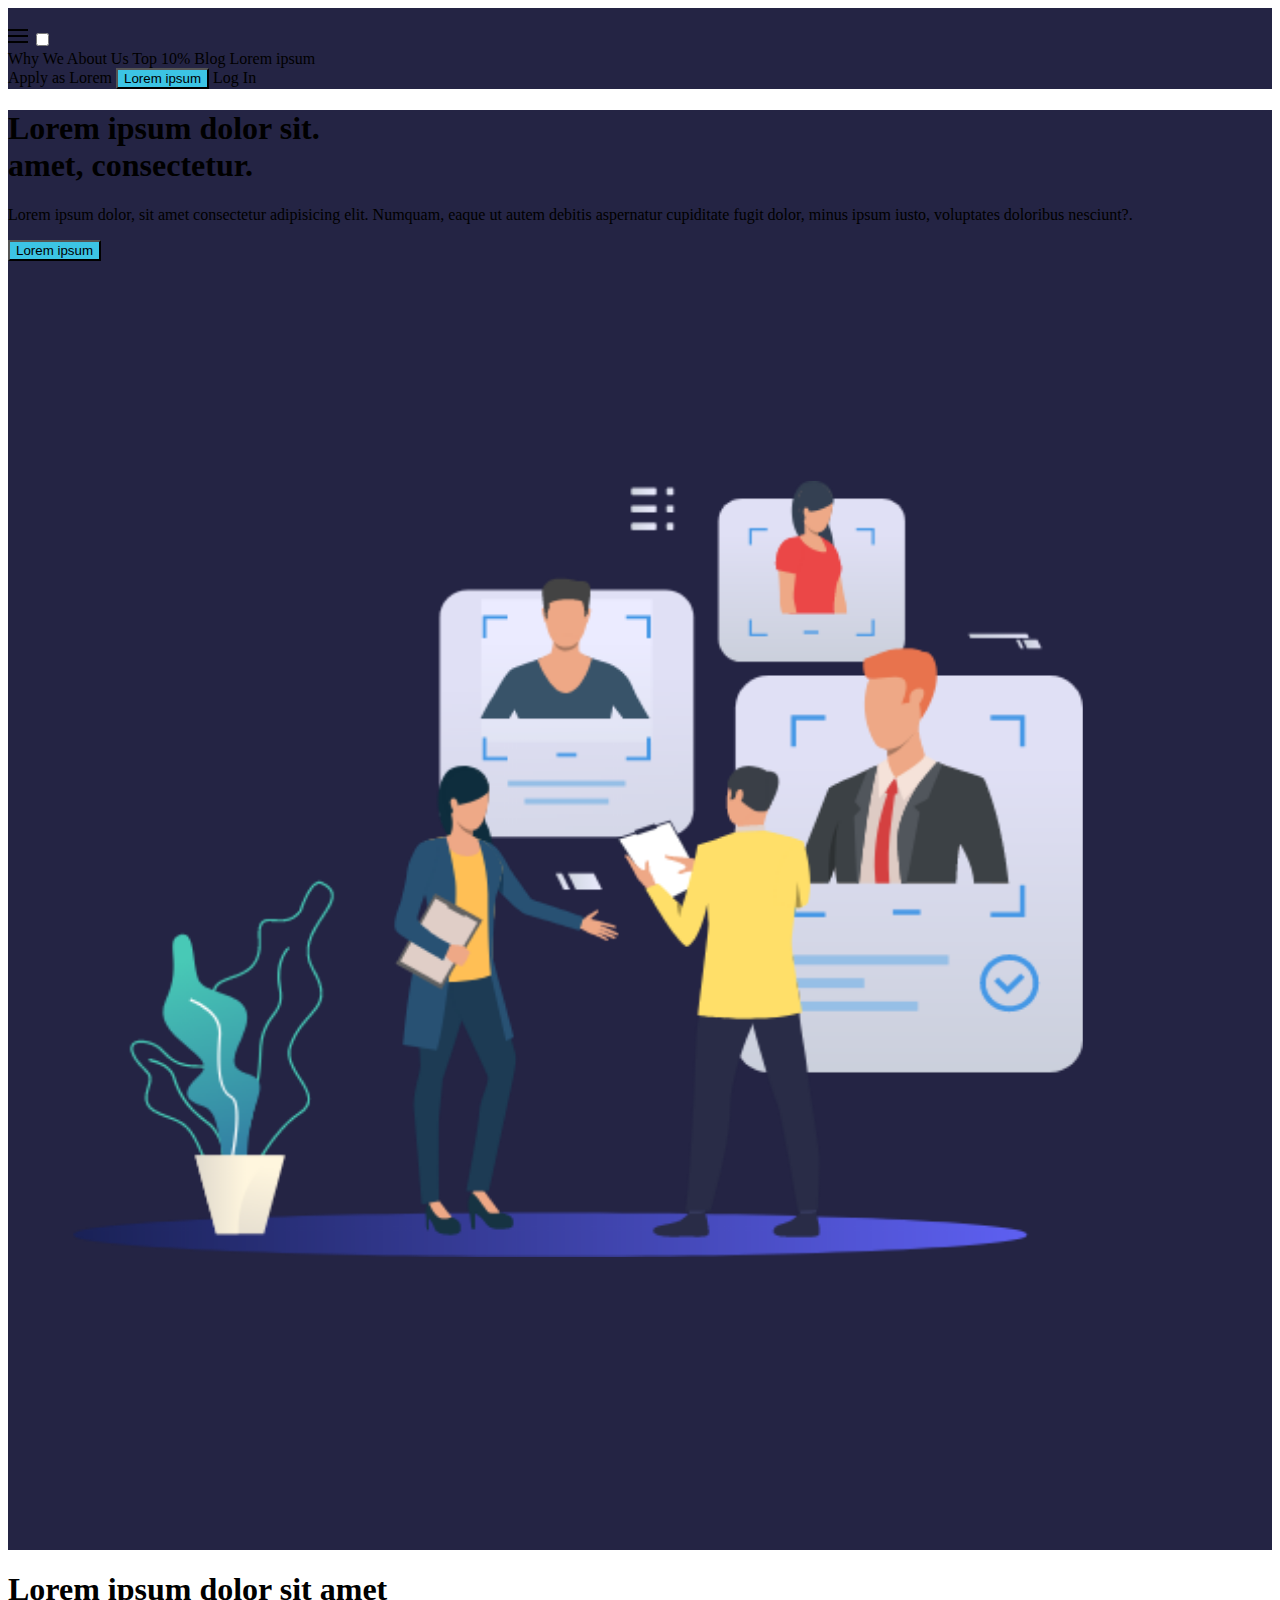
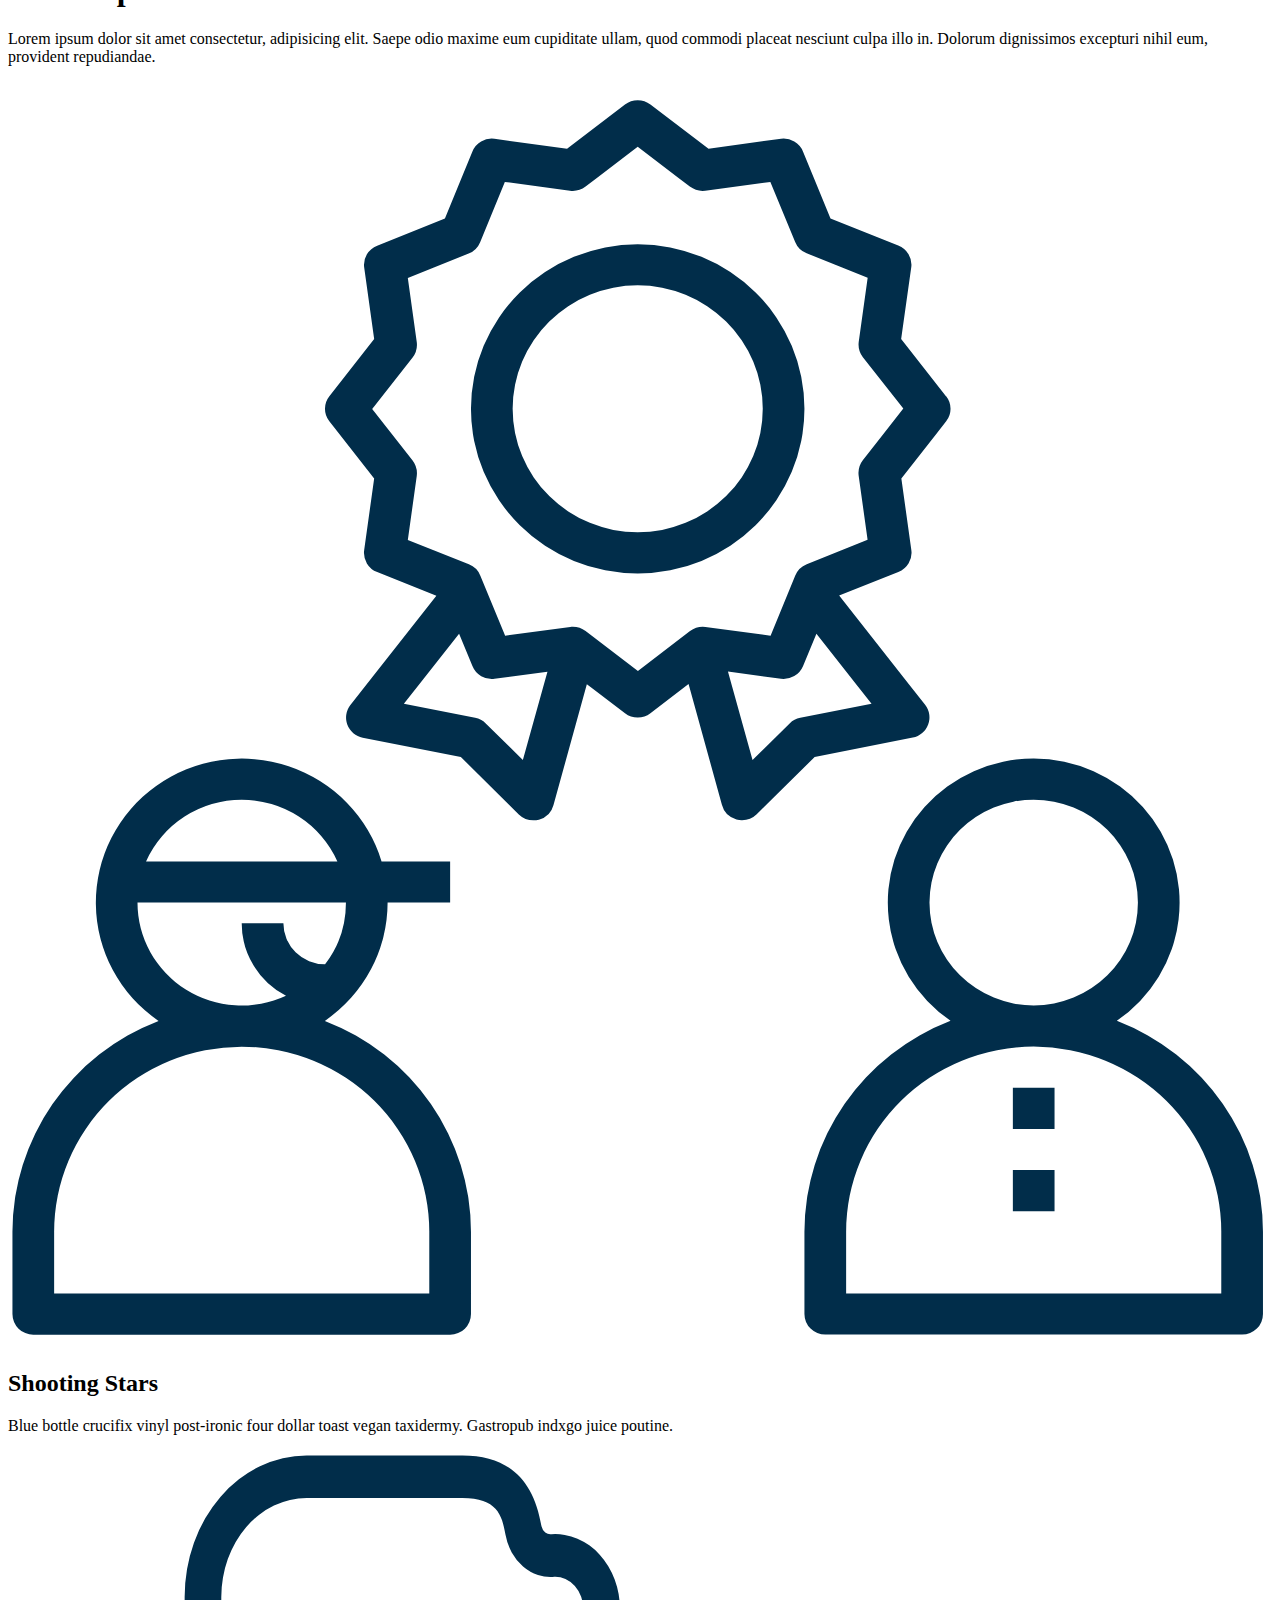
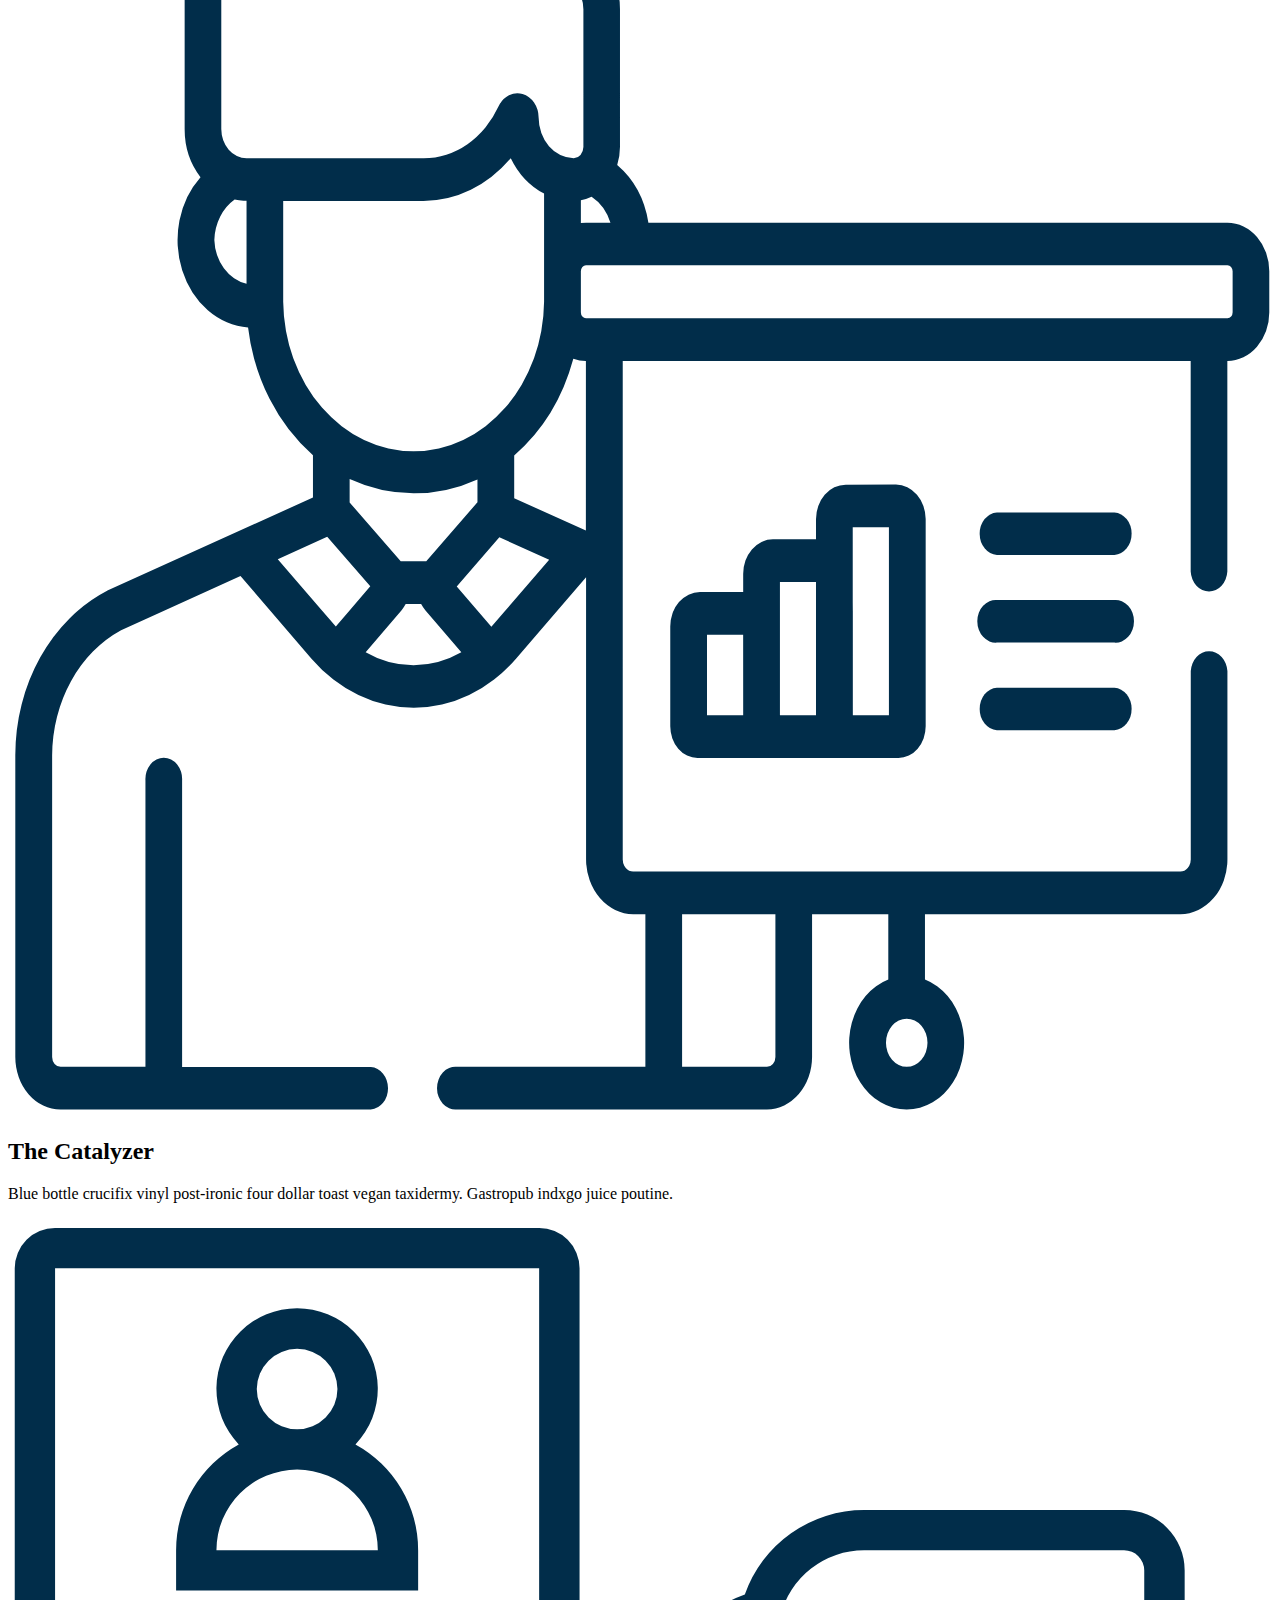
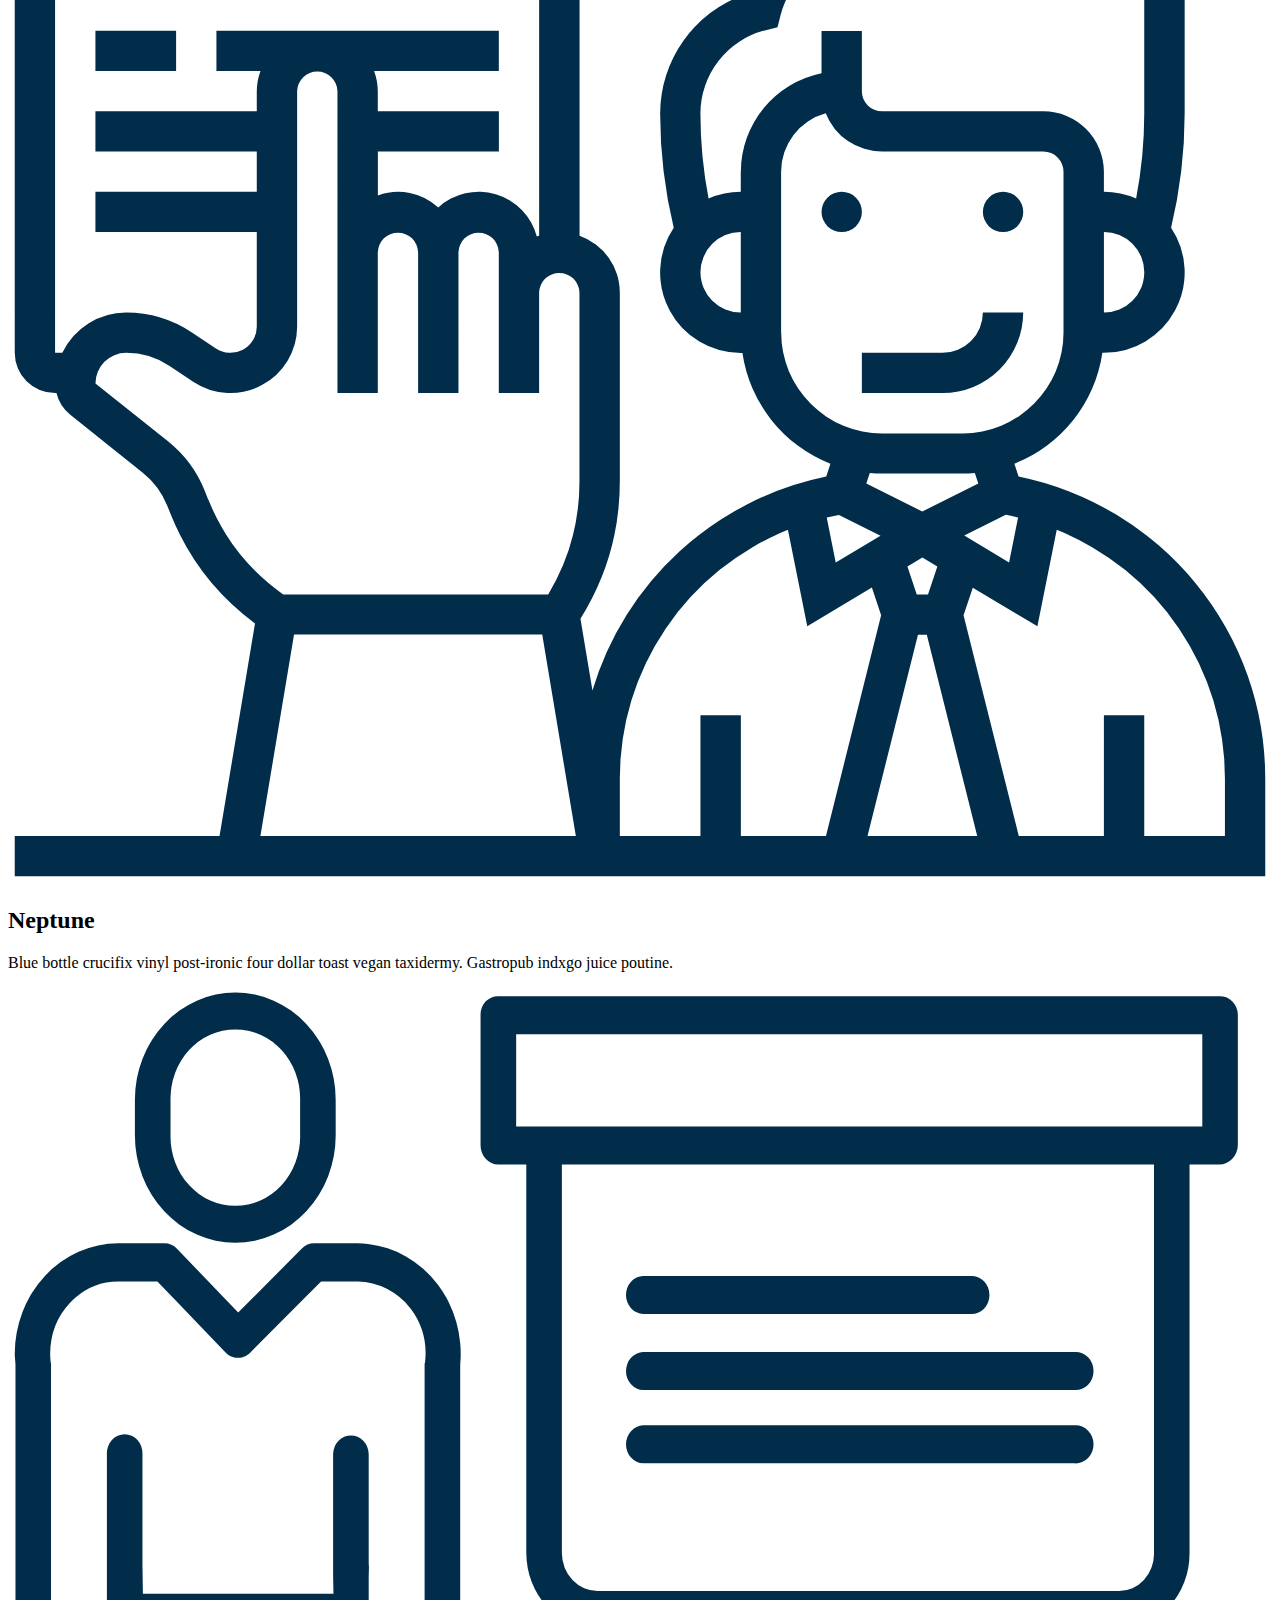
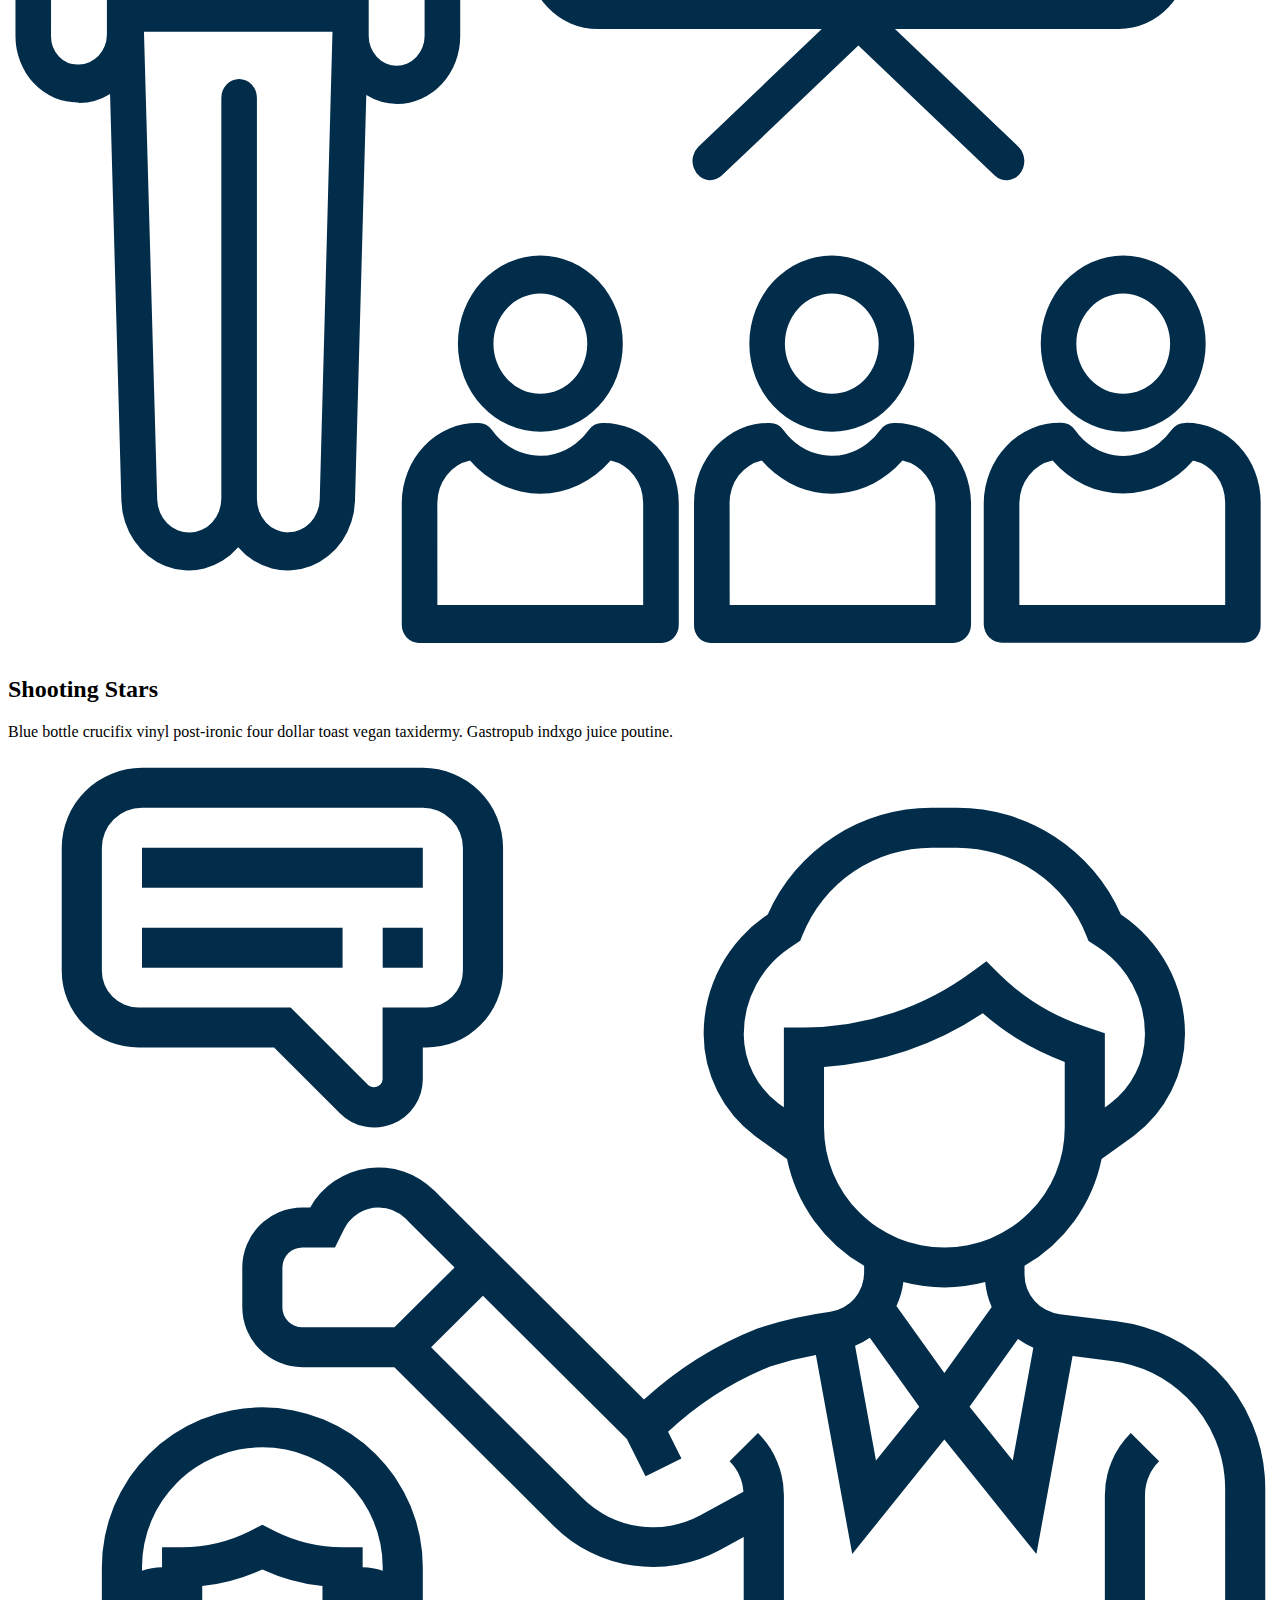
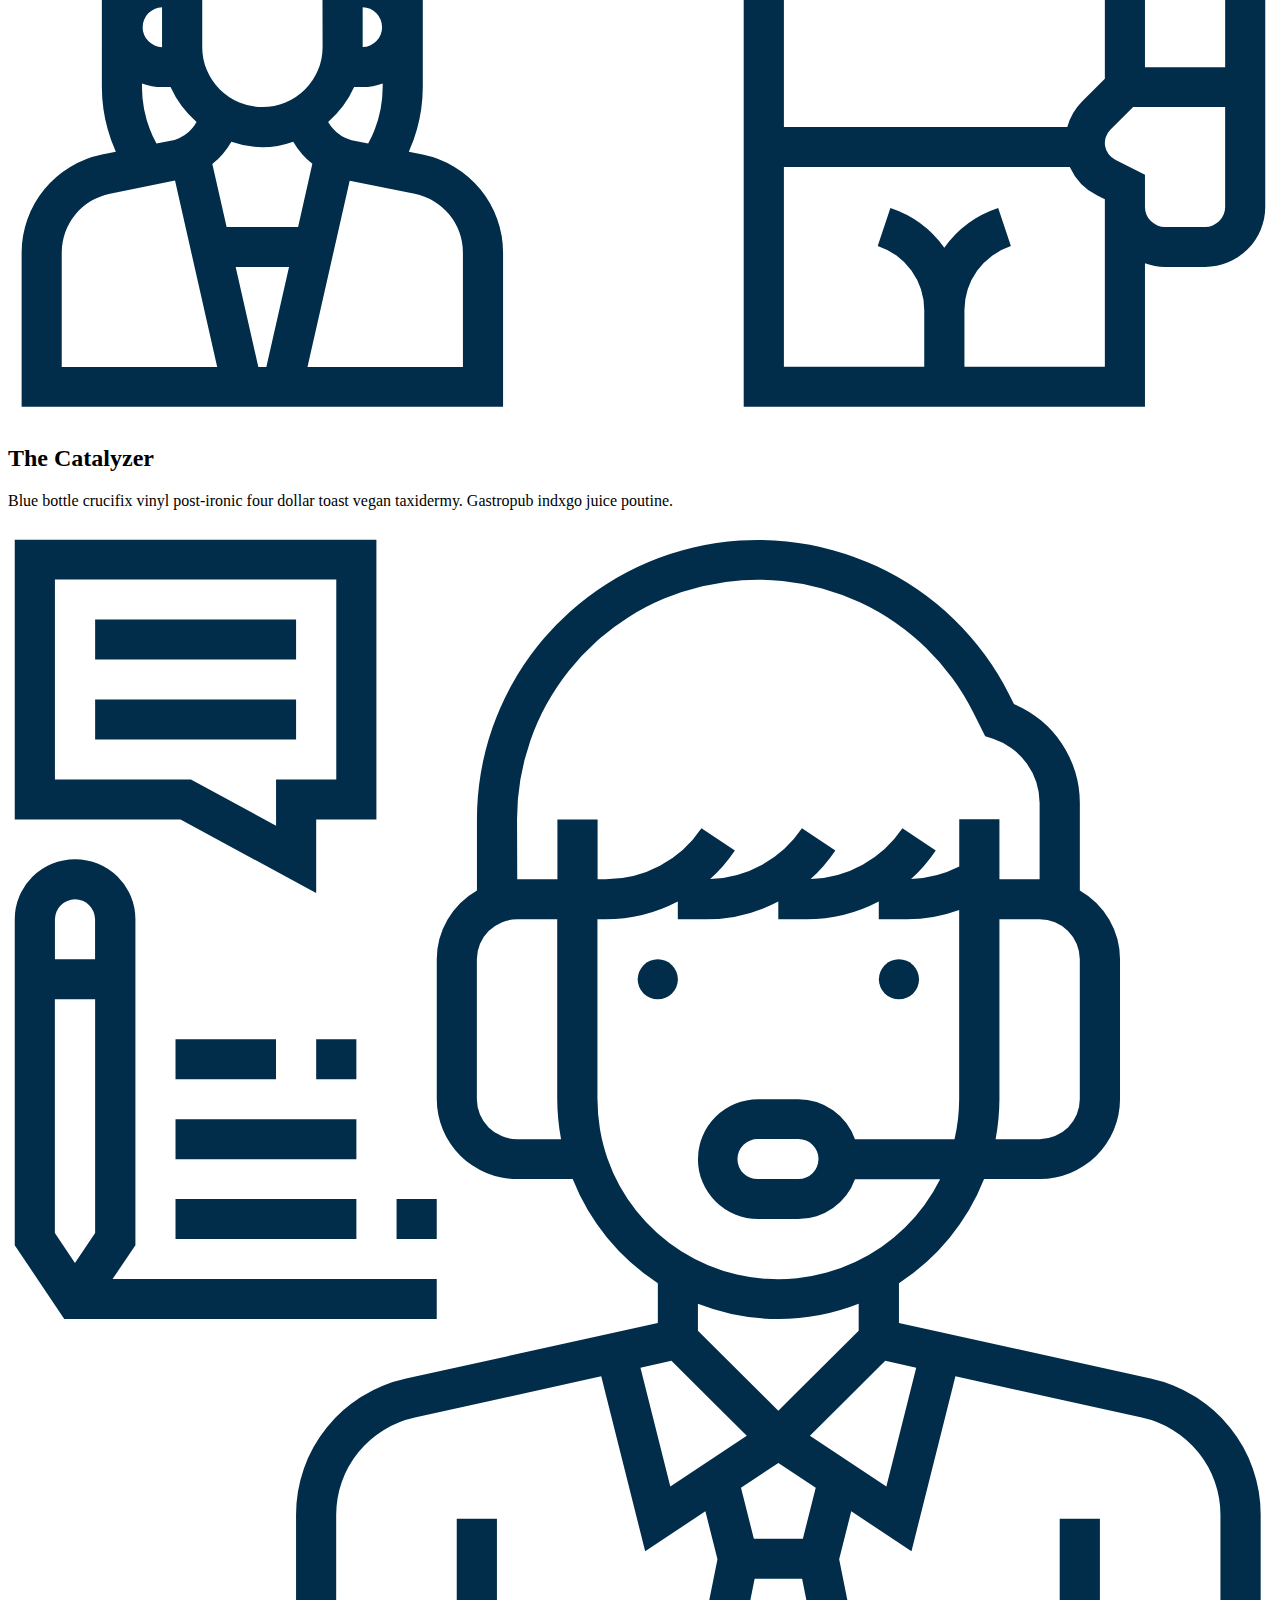
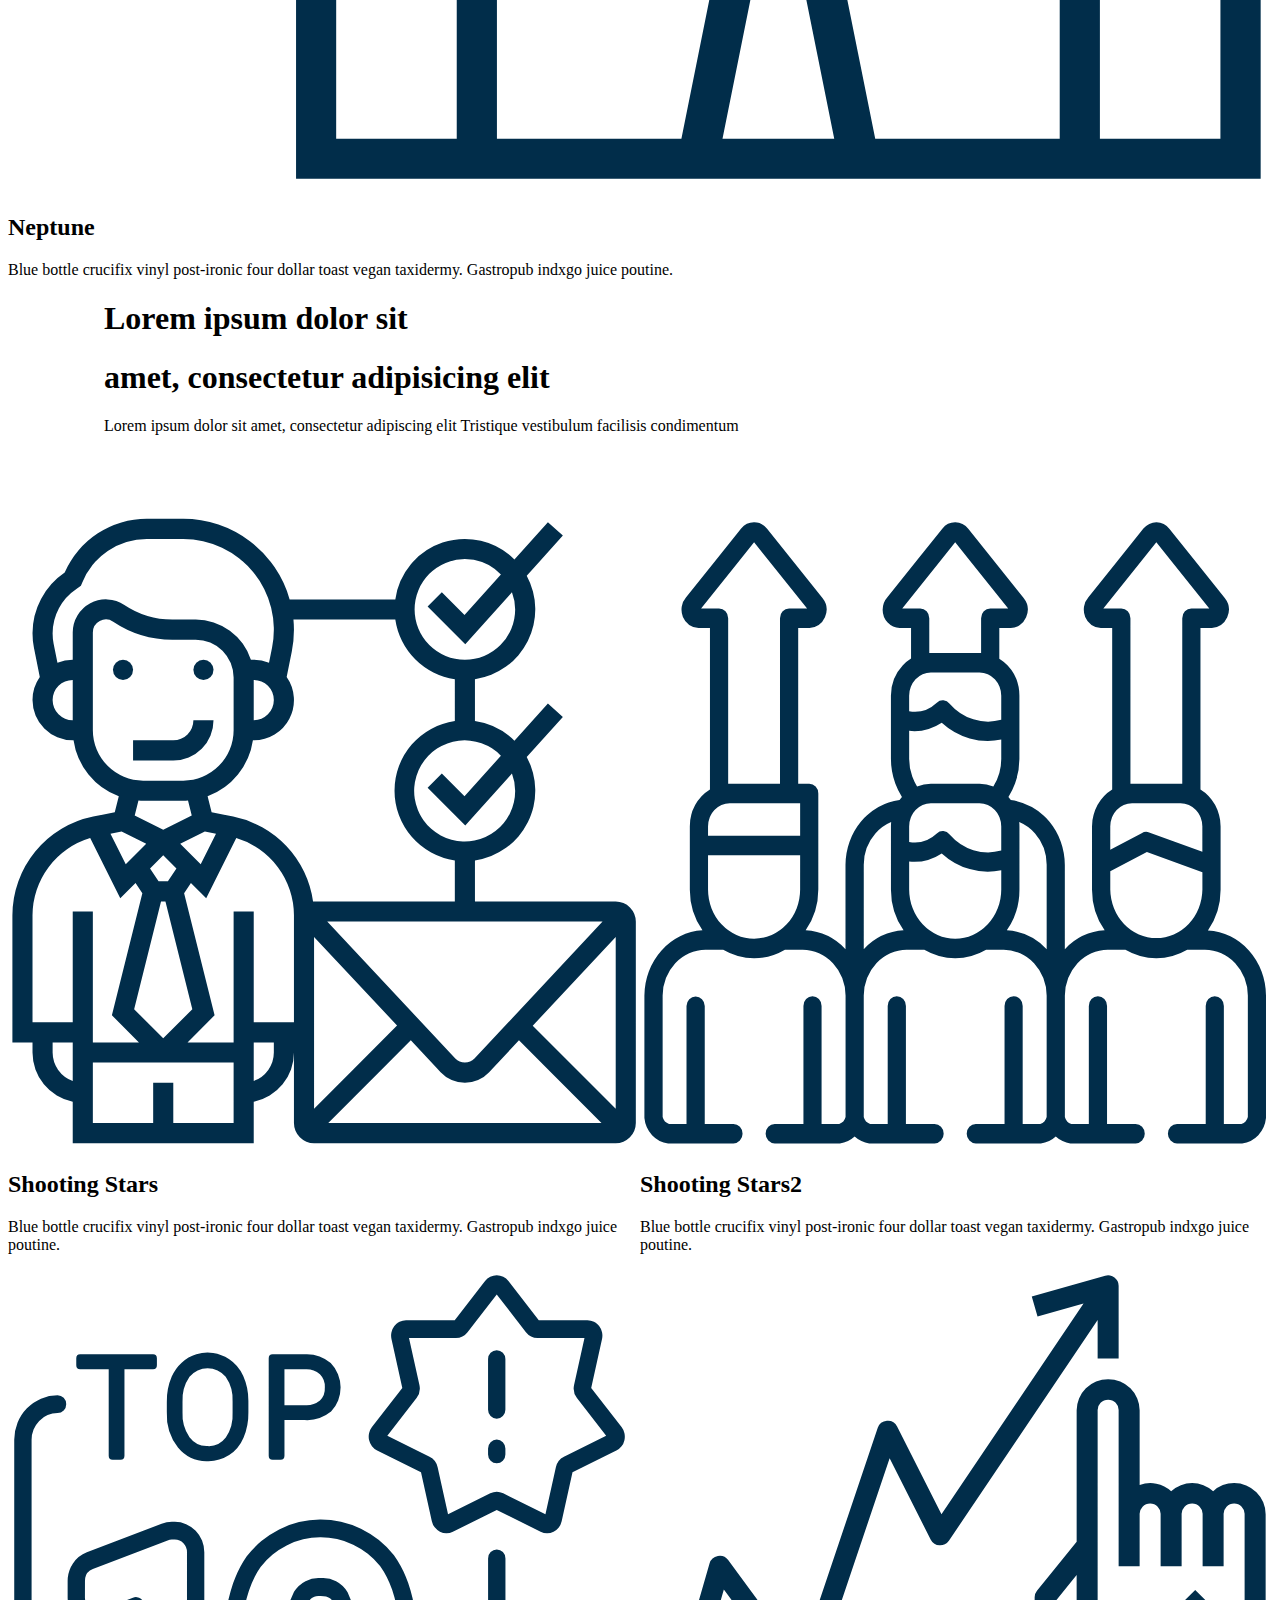
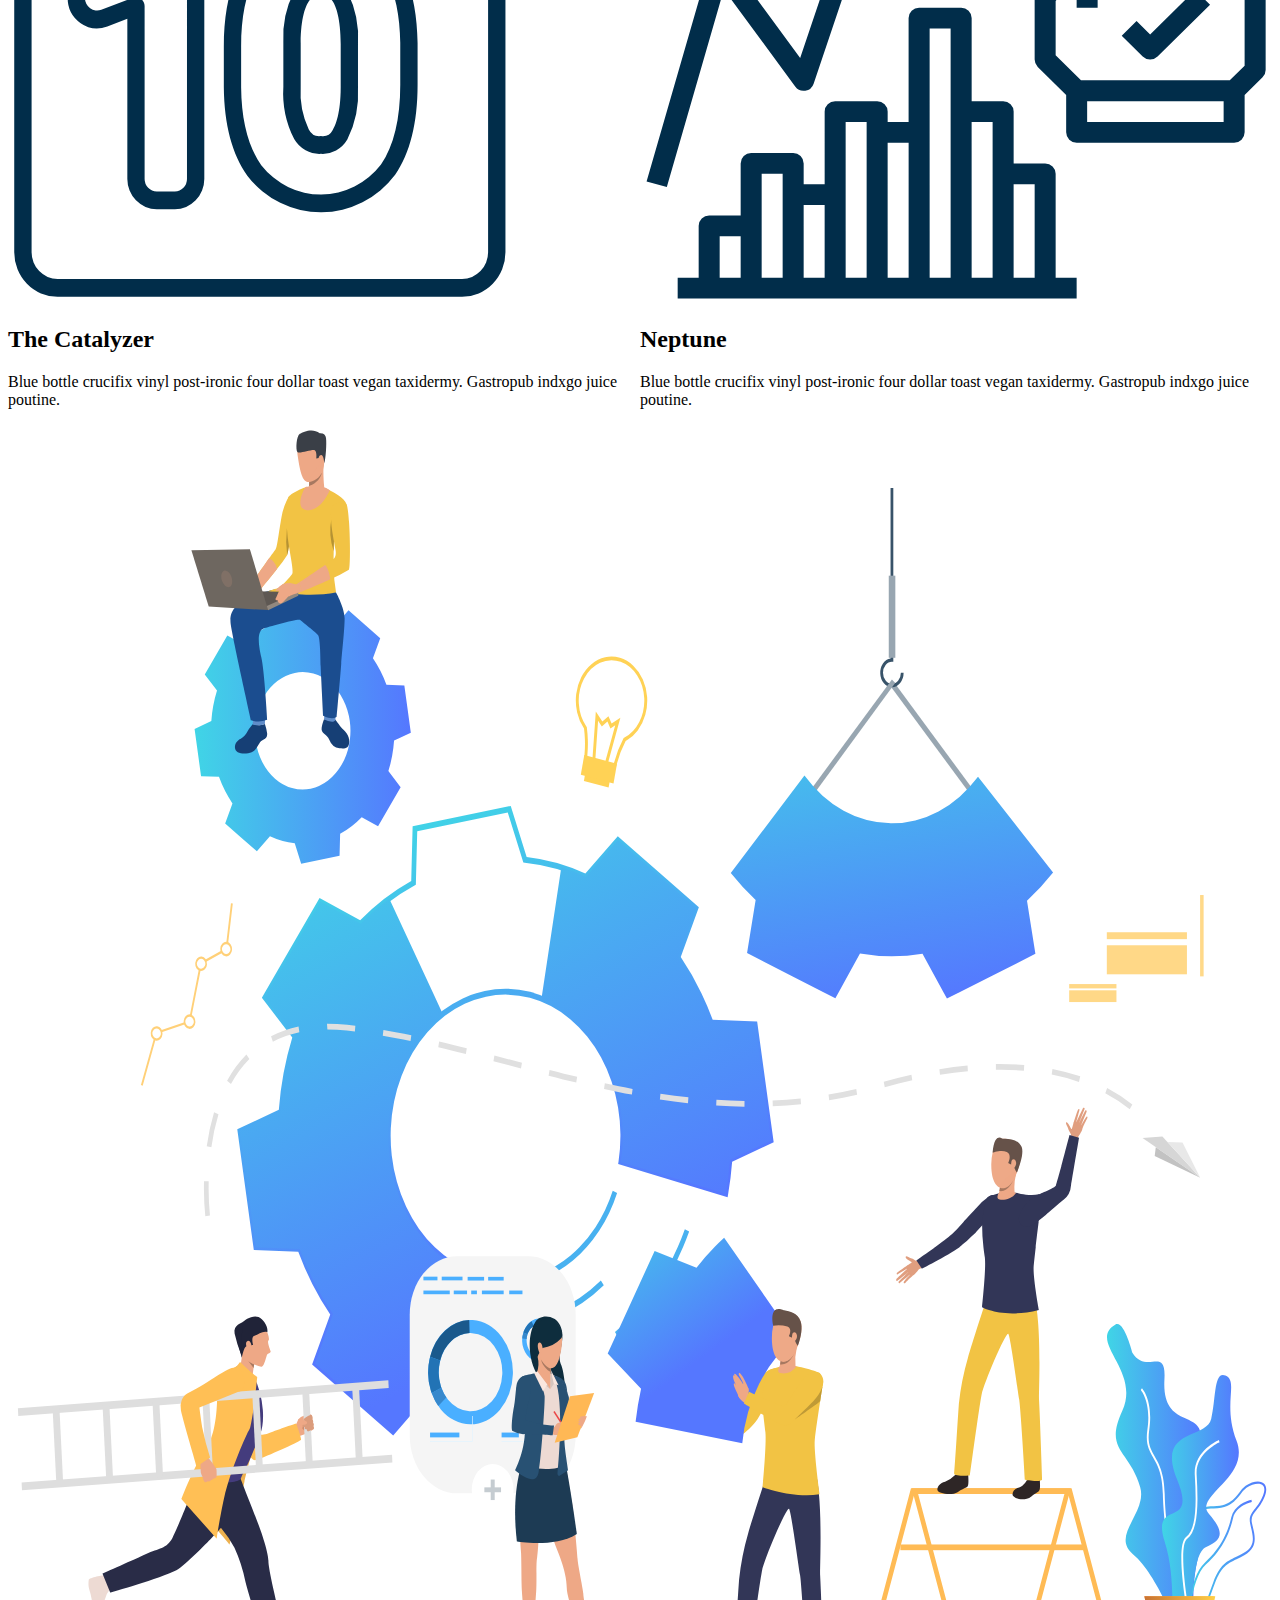
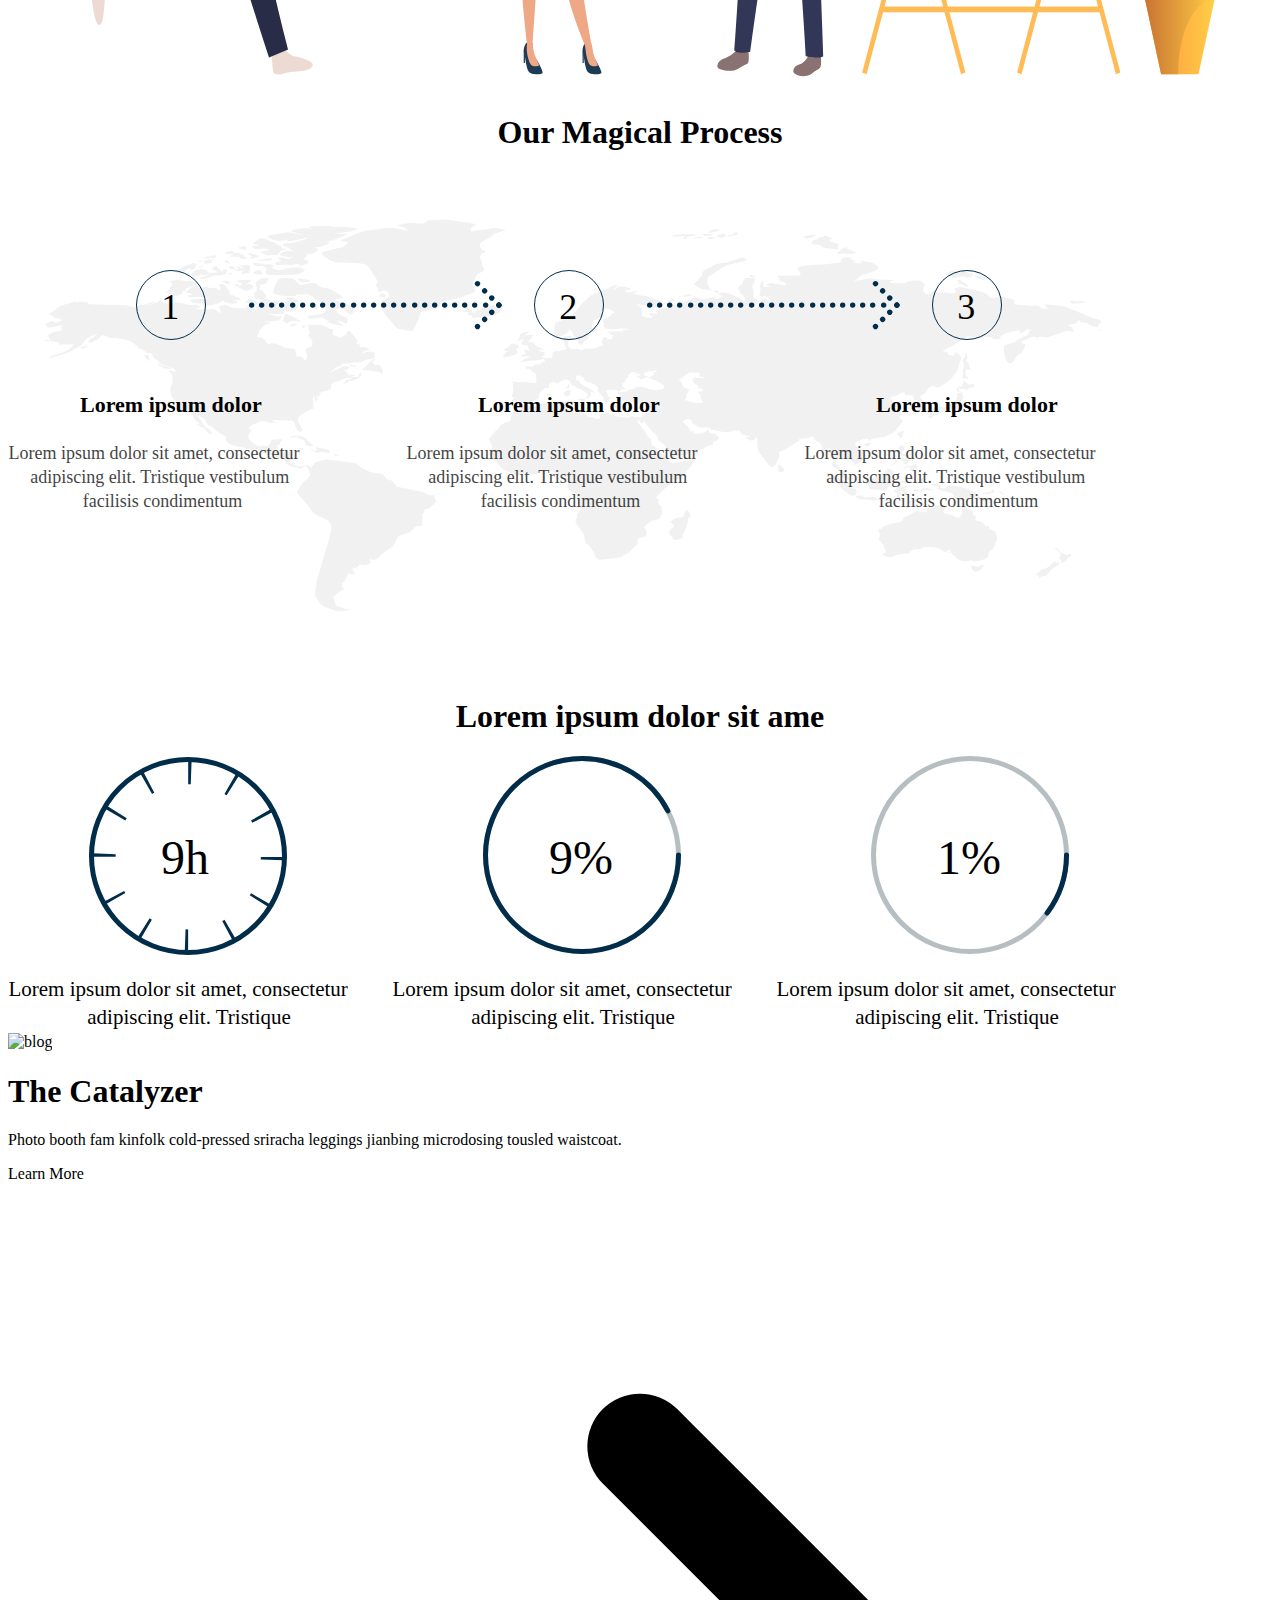
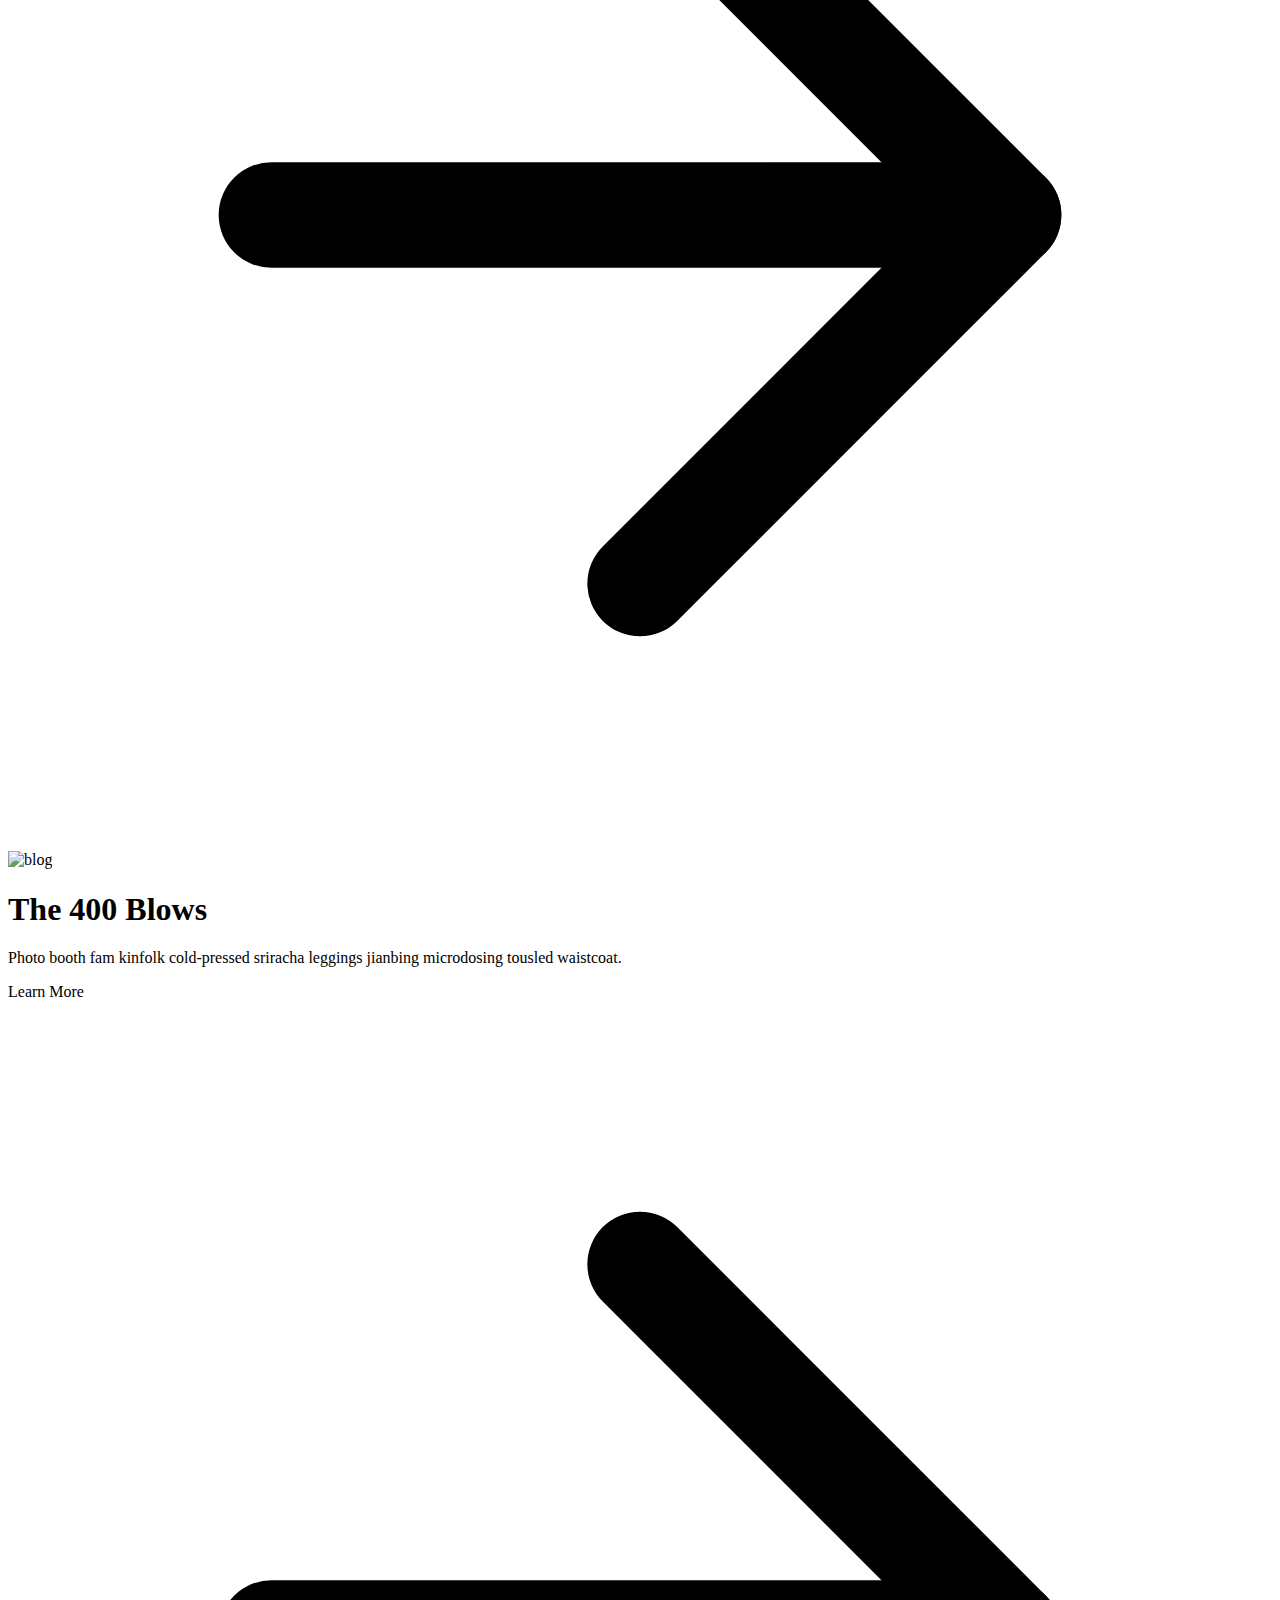
==== index.html @ 0587e65a "Removed redundant stuff" ====
<!DOCTYPE html>
<html lang="en">
<head>
    <meta charset="UTF-8">
    <meta http-equiv="X-UA-Compatible" content="IE=edge">
    <meta name="viewport" content="width=device-width, initial-scale=1.0">
    <link href="https://unpkg.com/tailwindcss@^2/dist/tailwind.min.css" rel="stylesheet">
    <link href="https://fonts.googleapis.com/css2?family=Lato:ital,wght@0,100;0,300;0,400;0,700;1,100;1,300;1,400&display=swap" rel="stylesheet">
    <link rel="stylesheet" href="assets/css/style.css">
    <title>The DriveSales &trade; | Making Sales Stories Promising!</title>

    <style>
      #menu-toggle:checked + #menu {
        display: block;
      }
    </style>
</head>
<body>
    <header class="lg:px-16 px-6 items-center lg:py-0 py-2 text-white body-font tds-bg-dark">
        <div class="container mx-auto flex flex-wrap p-5 flex-col md:flex-row items-center">
          <div>
            <a class="flex title-font font-medium items-center text-gray-900 mb-4 md:mb-0">
              <img src="https://thedrivesales.com/assets/images/Layer%202.svg" alt="">
            </a>
          </div>

          <label for="menu-toggle" class="pointer-cursor lg:hidden block"><svg class="fill-current text-gray-900" xmlns="http://www.w3.org/2000/svg" width="20" height="20" viewBox="0 0 20 20"><title>menu</title><path d="M0 3h20v2H0V3zm0 6h20v2H0V9zm0 6h20v2H0v-2z"></path></svg></label>
          <input class="hidden" type="checkbox" id="menu-toggle" /> 
          <nav class="md:mr-auto md:ml-4 md:py-1 md:pl-4 md:border-l md:border-gray-400	flex flex-wrap items-center text-base justify-center font-bold">
            <a class="mr-5 hover:text-gray-300 cursor-pointer">Why We</a>
            <a class="mr-5 hover:text-gray-300 cursor-pointer">About Us</a>
            <a class="mr-5 hover:text-gray-300 cursor-pointer">Top 10%</a>
            <a class="mr-5 hover:text-gray-300 cursor-pointer">Blog</a>
            <a class="mr-5 hover:text-gray-300 cursor-pointer">Lorem ipsum</a>
          </nav>
        <a class="mr-5 hover:text-gray-300 cursor-pointer inline-flex items-center  py-1 px-3 focus:outline-none  rounded text-base mt-4 md:mt-0">Apply as Lorem</a>
          <button class="inline-flex items-center tds-bg-light border-0 py-1 px-3 focus:outline-none hover:bg-gray-200 rounded text-base mt-4 md:mt-0 text-white font-bold">Lorem ipsum</button>
          <a class="mr-5 hover:text-gray-300 cursor-pointer inline-flex items-center  py-1 px-3 focus:outline-none  rounded text-base mt-4 md:mt-0">Log In </a>
        </div>
      </header>

      <section class="body-font text-white tds-bg-dark">
        <div class="container mx-auto flex px-5 py-24 md:flex-row flex-col items-center ironMan1">
          <div class="lg:flex-grow md:w-1/2 lg:pr-24 md:pr-16 flex flex-col md:items-start md:text-left mb-16 md:mb-0 items-center text-center order-2 md:order-2">
            <h1 class="title-font sm:text-4xl text-3xl mb-4 font-medium">Lorem ipsum dolor sit.
              <br class="hidden lg:inline-block">amet, consectetur.
            </h1>
            <p class="mb-8 leading-relaxed">Lorem ipsum dolor, sit amet consectetur adipisicing elit. Numquam, eaque ut autem debitis aspernatur cupiditate fugit dolor, minus ipsum iusto, voluptates doloribus nesciunt?.</p>
            <div class="flex justify-center">
              <button class="inline-flex text-white tds-bg-light border-0 py-2 px-6 focus:outline-none hover:bg-indigo-600 rounded text-lg">Lorem ipsum</button>
           
            </div>
          </div>
          <div class="lg:max-w-lg lg:w-full md:w-1/2 w-5/6 order-1 md:order-2">
            <img class="object-cover object-center rounded" alt="hero" src="assets/images/banner.svg">
          </div>
        </div>
      </section>



      <!-- val-partners -->
      <section class="text-gray-600 body-font">
        <div class="container px-5 py-24 mx-auto ironMan2">
          <div class="flex flex-col text-center w-full mb-20 container">
            <h1 class="sm:text-3xl text-2xl font-medium title-font text-gray-900">Lorem ipsum dolor sit amet</h1>
            <p>Lorem ipsum dolor sit amet consectetur, adipisicing elit. Saepe odio maxime eum cupiditate ullam, quod commodi placeat nesciunt culpa illo in. Dolorum dignissimos excepturi nihil eum, provident repudiandae. </p>
          </div>
          <div class="flex flex-wrap -m-4">
            <div class="p-4 md:w-1/3 ironMan4">
              <div class="flex h-full bg-gray-100 p-8 flex-col">
                <div class="flex flex-col  mb-3">
                  <div class="w-14 h-14 mb-5 mr-3 inline-flex items-center justify-center text-white flex-shrink-0">
                    <img src="assets/images/val-partners1.svg" alt="partners.svg">
                  </div>
                  <h2 class="text-gray-900 text-lg title-font font-medium">Shooting Stars</h2>
                </div>
                <div class="flex-grow">
                  <p class="leading-relaxed text-base">Blue bottle crucifix vinyl post-ironic four dollar toast vegan taxidermy. Gastropub indxgo juice poutine.</p>                
                </div>
              </div>
            </div>
            <div class="p-4 md:w-1/3 ironMan4">
              <div class="flex  h-full bg-gray-100 p-8 flex-col">
                <div class="flex flex-col  mb-3">
                  <div class="w-14 h-14 mb-5 mr-3 inline-flex items-center justify-center text-white flex-shrink-0">
                    <img src="assets/images/val-partners2.svg" alt="partners.svg">
                  </div>
                  <h2 class="text-gray-900 text-lg title-font font-medium">The Catalyzer</h2>
                </div>
                <div class="flex-grow">
                  <p class="leading-relaxed text-base">Blue bottle crucifix vinyl post-ironic four dollar toast vegan taxidermy. Gastropub indxgo juice poutine.</p>
                </div>
              </div>
            </div>
            <div class="p-4 md:w-1/3 ironMan4">
              <div class="flex  h-full bg-gray-100 p-8 flex-col">
                <div class="flex flex-col  mb-3">
                  <div class="w-14 h-14 mb-5 mr-3 inline-flex items-center justify-center text-white flex-shrink-0">
                    <img src="assets/images/val-partners3.svg" alt="partners.svg">
                  </div>
                  <h2 class="text-gray-900 text-lg title-font font-medium">Neptune</h2>
                </div>
                <div class="flex-grow">
                  <p class="leading-relaxed text-base">Blue bottle crucifix vinyl post-ironic four dollar toast vegan taxidermy. Gastropub indxgo juice poutine.</p>
                </div>
              </div>
            </div>
          </div>
        </div>
      </section>



      <section class="text-gray-600 body-font">
        <div class="container px-5 py-24 mx-auto ironMan3">
          <div class="flex flex-wrap -m-4">
            <div class="p-4 md:w-1/3 ironMan4">
              <div class="flex  h-full bg-gray-100 p-8 flex-col">
                <div class="flex flex-col  mb-3">
                  <div class="w-14 h-14 mb-5 mr-3 inline-flex items-center justify-center text-white flex-shrink-0">
                    <img src="assets/images/val-partners4.svg" alt="partners.svg">
                  </div>
                  <h2 class="text-gray-900 text-lg title-font font-medium">Shooting Stars</h2>
                </div>
                <div class="flex-grow">
                  <p class="leading-relaxed text-base">Blue bottle crucifix vinyl post-ironic four dollar toast vegan taxidermy. Gastropub indxgo juice poutine.</p>
                </div>
              </div>
            </div>
            <div class="p-4 md:w-1/3 ironMan4">
              <div class="flex h-full bg-gray-100 p-8 flex-col">
                <div class="flex flex-col  mb-3">
                  <div class="w-14 h-14 mb-5 mr-3 inline-flex items-center justify-center text-white flex-shrink-0">
                    <img src="assets/images/val-partners5.svg" alt="partners.svg">
                  </div>
                  <h2 class="text-gray-900 text-lg title-font font-medium">The Catalyzer</h2>
                </div>
                <div class="flex-grow">
                  <p class="leading-relaxed text-base">Blue bottle crucifix vinyl post-ironic four dollar toast vegan taxidermy. Gastropub indxgo juice poutine.</p>
                </div>
              </div>
            </div>
            <div class="p-4 md:w-1/3 ironMan4">
              <div class="flex  h-full bg-gray-100 p-8 flex-col">
                <div class="flex flex-col  mb-3">
                  <div class="w-14 h-14 mb-5 mr-3 inline-flex items-center justify-center text-white flex-shrink-0">
                    <img src="assets/images/val-partners6.svg" alt="partners.svg">
                  </div>
                  <h2 class="text-gray-900 text-lg title-font font-medium">Neptune</h2>
                </div>
                <div class="flex-grow">
                  <p class="leading-relaxed text-base">Blue bottle crucifix vinyl post-ironic four dollar toast vegan taxidermy. Gastropub indxgo juice poutine.</p>
                </div>
              </div>
            </div>
          </div>
        </div>
      </section>




      <!-- biz section -->
      <section class="text-gray-600 body-font">
        <h1 class="sm:text-3xl text-2xl font-medium title-font text-gray-900 pa">Lorem ipsum dolor sit</h1>
        <h1 class="sm:text-3xl text-2xl font-medium title-font text-gray-900 pa">amet, consectetur adipisicing elit</h1>
        <p class="sm:text-2xl text-1xl font-thin title-font text-gray-900 pa">Lorem ipsum dolor sit amet, consectetur adipiscing elit  Tristique vestibulum facilisis condimentum</p>
        <div class="container px-5 py-24 mx-auto flex flex-wrap ironMan7">

          <div class="flex flex-colflex-wrap lg:py-6 -mb-10 lg:w-1/2 lg:pl-12 lg:text-left text-center ironMan5">
            <div class="flex flex-col mb-10 lg:items-start items-center">
              <div class="flex flex-col mb-10 lg:items-start items-center">
                <div class="w-12 h-12 inline-flex items-center justify-center mb-7">
                  <img src="assets/images/biz1.svg" alt="business.svg">
                </div>
                <div class="flex-grow">
                  <h2 class="text-gray-900 text-lg title-font font-bold mb-5">Shooting Stars</h2>
                  <p class="leading-relaxed text-base">Blue bottle crucifix vinyl post-ironic four dollar toast vegan taxidermy. Gastropub indxgo juice poutine.</p>
                </div>
              </div>
              <div class="w-12 h-12 inline-flex items-center justify-center mb-7">
                <img src="assets/images/biz3.svg" alt="business.svg">
              </div>
              <div class="flex-grow">
                <h2 class="text-gray-900 text-lg title-font font-bold mb-5">The Catalyzer</h2>
                <p class="leading-relaxed text-base">Blue bottle crucifix vinyl post-ironic four dollar toast vegan taxidermy. Gastropub indxgo juice poutine.</p>
              </div>
            </div>
            <div class="flex flex-col mb-10 lg:items-start items-center">
              <div class="flex flex-col mb-10 lg:items-start items-center">
                <div class="w-12 h-12 inline-flex items-center justify-center mb-7">
                  <img src="assets/images/biz2.svg" alt="business.svg">
                </div>
                <div class="flex-grow">
                  <h2 class="text-gray-900 text-lg title-font font-bold mb-5">Shooting Stars2</h2>
                  <p class="leading-relaxed text-base">Blue bottle crucifix vinyl post-ironic four dollar toast vegan taxidermy. Gastropub indxgo juice poutine.</p>
                </div>
              </div>
              <div class="w-12 h-12 inline-flex items-center justify-center mb-7">
                <img src="assets/images/biz4.svg" alt="business.svg">
              </div>
              <div class="flex-grow">
                <h2 class="text-gray-900 text-lg title-font font-bold mb-3">Neptune</h2>
                <p class="leading-relaxed text-base">Blue bottle crucifix vinyl post-ironic four dollar toast vegan taxidermy. Gastropub indxgo juice poutine.</p>
              </div>
            </div>
          </div>
          <div class="lg:w-1/2 w-full mb-10 lg:mb-0 overflow-hidden invisible md:visible">
            <img alt="feature" class="object-cover object-center h-full w-full" src="assets/images/bizBanner.svg">
          </div>
        </div>
      </section>
      <!-- End of biz section -->
      
      <!-- Magical Process section -->
      <section class="text-gray-600 body-font">
        <h1 class="sm:text-3xl text-2xl title-font text-gray-900 pa2">Our Magical Process</h1>
        <img  class="mx-auto justify-items-center" src="assets/images/Groupworldmap.svg" alt="">
      </section>
      <!-- End of Magical process section -->

      <!-- Stats section-->
      <section>
        <h1 class="sm:text-3xl text-2xl title-font text-gray-900 pa2">Lorem ipsum dolor sit ame</h1>
        <div class="grid md:grid-flow-col">
          <img src="assets/images/stat-num1.svg" alt="Stats">
          <img src="assets/images/stat-num2.svg" alt="Stats">
          <img src="assets/images/stat-num3.svg" alt="Stats">
        </div>
      </section>
      <!-- End of Stats section-->
        <div class="container px-5 py-24 mx-auto">
          <div class="flex flex-wrap -m-4">
            <div class="p-4 md:w-1/3">
              <div class="h-full border-2 border-gray-200 border-opacity-60 rounded-lg overflow-hidden">
                <img class="lg:h-48 md:h-36 w-full object-cover object-center" src="https://images.unsplash.com/photo-1487611459768-bd414656ea10?ixid=MnwxMjA3fDB8MHxwaG90by1wYWdlfHx8fGVufDB8fHx8&ixlib=rb-1.2.1&auto=format&fit=crop&w=750&q=80" alt="blog">
                <div class="p-6">
                  
                  <h1 class="title-font text-lg font-medium text-gray-900 mb-3">The Catalyzer</h1>
                  <p class="leading-relaxed mb-3">Photo booth fam kinfolk cold-pressed sriracha leggings jianbing microdosing tousled waistcoat.</p>
                  <div class="flex items-center flex-wrap ">
                    <a class="text-indigo-500 inline-flex items-center md:mb-2 lg:mb-0">Learn More
                      <svg class="w-4 h-4 ml-2" viewBox="0 0 24 24" stroke="currentColor" stroke-width="2" fill="none" stroke-linecap="round" stroke-linejoin="round">
                        <path d="M5 12h14"></path>
                        <path d="M12 5l7 7-7 7"></path>
                      </svg>
                    </a>
                    
                  </div>
                </div>
              </div>
            </div>
            <div class="p-4 md:w-1/3">
              <div class="h-full border-2 border-gray-200 border-opacity-60 rounded-lg overflow-hidden">
                <img class="lg:h-48 md:h-36 w-full object-cover object-center" src="https://images.unsplash.com/photo-1487611459768-bd414656ea10?ixid=MnwxMjA3fDB8MHxwaG90by1wYWdlfHx8fGVufDB8fHx8&ixlib=rb-1.2.1&auto=format&fit=crop&w=750&q=80" alt="blog">
                <div class="p-6">
                  
                  <h1 class="title-font text-lg font-medium text-gray-900 mb-3">The 400 Blows</h1>
                  <p class="leading-relaxed mb-3">Photo booth fam kinfolk cold-pressed sriracha leggings jianbing microdosing tousled waistcoat.</p>
                  <div class="flex items-center flex-wrap">
                    <a class="text-indigo-500 inline-flex items-center md:mb-2 lg:mb-0">Learn More
                      <svg class="w-4 h-4 ml-2" viewBox="0 0 24 24" stroke="currentColor" stroke-width="2" fill="none" stroke-linecap="round" stroke-linejoin="round">
                        <path d="M5 12h14"></path>
                        <path d="M12 5l7 7-7 7"></path>
                      </svg>
                    </a>
                    
                  </div>
                </div>
              </div>
            </div>
            <div class="p-4 md:w-1/3">
              <div class="h-full border-2 border-gray-200 border-opacity-60 rounded-lg overflow-hidden">
                <img class="lg:h-48 md:h-36 w-full object-cover object-center" src="https://images.unsplash.com/photo-1487611459768-bd414656ea10?ixid=MnwxMjA3fDB8MHxwaG90by1wYWdlfHx8fGVufDB8fHx8&ixlib=rb-1.2.1&auto=format&fit=crop&w=750&q=80" alt="blog">
                <div class="p-6">
                  
                  <h1 class="title-font text-lg font-medium text-gray-900 mb-3">Shooting Stars</h1>
                  <p class="leading-relaxed mb-3">Photo booth fam kinfolk cold-pressed sriracha leggings jianbing microdosing tousled waistcoat.</p>
                  <div class="flex items-center flex-wrap ">
                    <a class="text-indigo-500 inline-flex items-center md:mb-2 lg:mb-0">Learn More
                      <svg class="w-4 h-4 ml-2" viewBox="0 0 24 24" stroke="currentColor" stroke-width="2" fill="none" stroke-linecap="round" stroke-linejoin="round">
                        <path d="M5 12h14"></path>
                        <path d="M12 5l7 7-7 7"></path>
                      </svg>
                    </a>
                    
                  </div>
                </div>
              </div>
            </div>
          </div>
        </div>
      </section>


      <section>
        <div class="div1 tds-bg-dark">
          <div class="div2">

            <p class="pa3">
              Lorem, ipsum dolor sit amet consectetur adipisicing elit. Consequatur fuga, mollitia omnis corrupti maxime error. Est explicabo consequuntur animi quibusdam vero magni? Ea perspiciatis voluptatum vel ullam doloribus.
            </p>
            <div>            
              <svg class="inline-block" xmlns="http://www.w3.org/2000/svg" height="24px" viewBox="0 0 24 24" width="24px" fill="#FFFFFF"><path d="M0 0h24v24H0V0z" fill="none"/><path d="M12 2C6.48 2 2 6.48 2 12s4.48 10 10 10 10-4.48 10-10S17.52 2 12 2zm-2 14.5v-9l6 4.5-6 4.5z"/></svg>
              <a href="#">Watch Now</a>
            </div>
          </div>
          </div>
      </section>


      <section class="text-gray-600 body-font">
        <div class="container px-5 py-24 mx-auto">
          <h1 class="text-3xl font-medium title-font text-gray-900 mb-12 text-center">Testimonials</h1>
          <div class="flex -m-4" id="divi">


            <div class="p-4 md:w-1/2 w-full">
              <div class="h-full bg-gray-100 p-8 rounded">
                <svg xmlns="http://www.w3.org/2000/svg" fill="currentColor" class="block w-5 h-5 text-gray-400 mb-4" viewBox="0 0 975.036 975.036">
                  <path d="M925.036 57.197h-304c-27.6 0-50 22.4-50 50v304c0 27.601 22.4 50 50 50h145.5c-1.9 79.601-20.4 143.3-55.4 191.2-27.6 37.8-69.399 69.1-125.3 93.8-25.7 11.3-36.8 41.7-24.8 67.101l36 76c11.6 24.399 40.3 35.1 65.1 24.399 66.2-28.6 122.101-64.8 167.7-108.8 55.601-53.7 93.7-114.3 114.3-181.9 20.601-67.6 30.9-159.8 30.9-276.8v-239c0-27.599-22.401-50-50-50zM106.036 913.497c65.4-28.5 121-64.699 166.9-108.6 56.1-53.7 94.4-114.1 115-181.2 20.6-67.1 30.899-159.6 30.899-277.5v-239c0-27.6-22.399-50-50-50h-304c-27.6 0-50 22.4-50 50v304c0 27.601 22.4 50 50 50h145.5c-1.9 79.601-20.4 143.3-55.4 191.2-27.6 37.8-69.4 69.1-125.3 93.8-25.7 11.3-36.8 41.7-24.8 67.101l35.9 75.8c11.601 24.399 40.501 35.2 65.301 24.399z"></path>
                </svg>
                <p class="leading-relaxed mb-6">Synth chartreuse iPhone lomo cray raw denim brunch everyday carry neutra before they sold out fixie 90's microdosing. Tacos pinterest fanny pack venmo, post-ironic heirloom try-hard pabst authentic iceland.</p>
                <a class="inline-flex items-center">
                  <img alt="testimonial" src="https://dummyimage.com/106x106" class="w-12 h-12 rounded-full flex-shrink-0 object-cover object-center">
                  <span class="flex-grow flex flex-col pl-4">
                    <span class="title-font font-medium text-gray-900">Holden Caulfield</span>
                    <span class="text-gray-500 text-sm">UI DEVELOPER</span>
                  </span>
                </a>
              </div>
            </div>
            <div class="p-4 md:w-1/2 w-full">
              <div class="h-full bg-gray-100 p-8 rounded">
                <svg xmlns="http://www.w3.org/2000/svg" fill="currentColor" class="block w-5 h-5 text-gray-400 mb-4" viewBox="0 0 975.036 975.036">
                  <path d="M925.036 57.197h-304c-27.6 0-50 22.4-50 50v304c0 27.601 22.4 50 50 50h145.5c-1.9 79.601-20.4 143.3-55.4 191.2-27.6 37.8-69.399 69.1-125.3 93.8-25.7 11.3-36.8 41.7-24.8 67.101l36 76c11.6 24.399 40.3 35.1 65.1 24.399 66.2-28.6 122.101-64.8 167.7-108.8 55.601-53.7 93.7-114.3 114.3-181.9 20.601-67.6 30.9-159.8 30.9-276.8v-239c0-27.599-22.401-50-50-50zM106.036 913.497c65.4-28.5 121-64.699 166.9-108.6 56.1-53.7 94.4-114.1 115-181.2 20.6-67.1 30.899-159.6 30.899-277.5v-239c0-27.6-22.399-50-50-50h-304c-27.6 0-50 22.4-50 50v304c0 27.601 22.4 50 50 50h145.5c-1.9 79.601-20.4 143.3-55.4 191.2-27.6 37.8-69.4 69.1-125.3 93.8-25.7 11.3-36.8 41.7-24.8 67.101l35.9 75.8c11.601 24.399 40.501 35.2 65.301 24.399z"></path>
                </svg>
                <p class="leading-relaxed mb-6">Synth chartreuse iPhone lomo cray raw denim brunch everyday carry neutra before they sold out fixie 90's microdosing. Tacos pinterest fanny pack venmo, post-ironic heirloom try-hard pabst authentic iceland.</p>
                <a class="inline-flex items-center">
                  <img alt="testimonial" src="https://dummyimage.com/106x106" class="w-12 h-12 rounded-full flex-shrink-0 object-cover object-center">
                  <span class="flex-grow flex flex-col pl-4">
                    <span class="title-font font-medium text-gray-900">Holden Caulfield</span>
                    <span class="text-gray-500 text-sm">UI DEVELOPER</span>
                  </span>
                </a>
              </div>
            </div>


            <div class="p-4 md:w-1/2 w-full">
              <div class="h-full bg-gray-100 p-8 rounded">
                <svg xmlns="http://www.w3.org/2000/svg" fill="currentColor" class="block w-5 h-5 text-gray-400 mb-4" viewBox="0 0 975.036 975.036">
                  <path d="M925.036 57.197h-304c-27.6 0-50 22.4-50 50v304c0 27.601 22.4 50 50 50h145.5c-1.9 79.601-20.4 143.3-55.4 191.2-27.6 37.8-69.399 69.1-125.3 93.8-25.7 11.3-36.8 41.7-24.8 67.101l36 76c11.6 24.399 40.3 35.1 65.1 24.399 66.2-28.6 122.101-64.8 167.7-108.8 55.601-53.7 93.7-114.3 114.3-181.9 20.601-67.6 30.9-159.8 30.9-276.8v-239c0-27.599-22.401-50-50-50zM106.036 913.497c65.4-28.5 121-64.699 166.9-108.6 56.1-53.7 94.4-114.1 115-181.2 20.6-67.1 30.899-159.6 30.899-277.5v-239c0-27.6-22.399-50-50-50h-304c-27.6 0-50 22.4-50 50v304c0 27.601 22.4 50 50 50h145.5c-1.9 79.601-20.4 143.3-55.4 191.2-27.6 37.8-69.4 69.1-125.3 93.8-25.7 11.3-36.8 41.7-24.8 67.101l35.9 75.8c11.601 24.399 40.501 35.2 65.301 24.399z"></path>
                </svg>
                <p class="leading-relaxed mb-6">Synth chartreuse iPhone lomo cray raw denim brunch everyday carry neutra before they sold out fixie 90's microdosing. Tacos pinterest fanny pack venmo, post-ironic heirloom try-hard pabst authentic iceland.</p>
                <a class="inline-flex items-center">
                  <img alt="testimonial" src="https://dummyimage.com/107x107" class="w-12 h-12 rounded-full flex-shrink-0 object-cover object-center">
                  <span class="flex-grow flex flex-col pl-4">
                    <span class="title-font font-medium text-gray-900">Alper Kamu</span>
                    <span class="text-gray-500 text-sm">DESIGNER</span>
                  </span>
                </a>
              </div>
            </div>
          </div>
        </div>
      </section>
      
      <section>
        <div class="pardiv">
          <div class="chdiv1">
            <div class="blogi">
                BLOGS
            </div>
            <div class="conti tds-bg-dark">
              Blog1
            </div>
          </div>
          <div class="chdiv2">
            <div class="b2">Blog2</div>
            <div class="b2">BLog3</div>
          </div>
          <div class="chdiv3">
            <div class="b3">Blog4</div>
            <div class="b3">BLog5</div>
          </div>
        </div>
      </section>

      <section>
        <div class="ironMan8 tds-bg-dark">
          <h1 class="text-4xl">Blogs, Delivered Daily.</h1>

          <div>
            <div class="divi3">
              <input class="inputi" type="email" name="emailide" id="emailide" placeholder="Enter your email" required>
              <button class="tds-bg-light btni">
                <a href="#">Sign Me Up</a>
              </button>
            </div >
            
            <div class="emailBottomText">
              Lorem ipsum dolor sit amet consectetur adipisicing elit.
            </div>  
          </div>
        </div>
      </section>
        <br>
      <footer class="text-gray-600 body-font">
        <div class="px-5 py-24 mx-auto tds-bg-dark">
          <div class="flex flex-wrap md:text-left text-center -mb-10 -mx-4 justify-evenly">
            
            
            <div class="lg:w-1/6 md:w-1/2 w-full px-4">
              <h2 class="title-font font-medium text-gray-900 tracking-widest text-sm mb-3 border-b-2 border-black p-1">CATEGORIES</h2>
              <nav class="list-none mb-10">
                <li>
                  <a class="text-gray-600 hover:text-gray-800">First Link</a>
                </li>
                <li>
                  <a class="text-gray-600 hover:text-gray-800">Second Link</a>
                </li>
                <li>
                  <a class="text-gray-600 hover:text-gray-800">Third Link</a>
                </li>
                <li>
                  <a class="text-gray-600 hover:text-gray-800">Fourth Link</a>
                </li>
              </nav>
            </div>
            <div class="lg:w-1/6 md:w-1/2 w-full px-4">
              <h2 class="title-font font-medium text-gray-900 tracking-widest text-sm mb-3 border-b-2 border-black p-1">CATEGORIES</h2>
              <nav class="list-none mb-10">
                <li>
                  <a class="text-gray-600 hover:text-gray-800">First Link</a>
                </li>
                <li>
                  <a class="text-gray-600 hover:text-gray-800">Second Link</a>
                </li>
                <li>
                  <a class="text-gray-600 hover:text-gray-800">Third Link</a>
                </li>
                <li>
                  <a class="text-gray-600 hover:text-gray-800">Fourth Link</a>
                </li>
              </nav>
            </div>
            <div class="lg:w-1/6 md:w-1/2 w-full px-4">
              <h2 class="title-font font-medium text-gray-900 tracking-widest text-sm mb-3 border-b-2 border-black p-1">CATEGORIES</h2>
              <nav class="list-none mb-10">
                <li>
                  <a class="text-gray-600 hover:text-gray-800">First Link</a>
                </li>
                <li>
                  <a class="text-gray-600 hover:text-gray-800">Second Link</a>
                </li>
                <li>
                  <a class="text-gray-600 hover:text-gray-800">Third Link</a>
                </li>
                <li>
                  <a class="text-gray-600 hover:text-gray-800">Fourth Link</a>
                </li>
              </nav>
            </div>
            <div class="lg:w-1/6 md:w-1/2 w-full px-4">
              <h2 class="title-font font-medium text-gray-900 tracking-widest text-sm mb-3 border-b-2 border-black p-1">CATEGORIES</h2>
              <nav class="list-none mb-10">
                <li>
                  <a class="text-gray-600 hover:text-gray-800">First Link</a>
                </li>
                <li>
                  <a class="text-gray-600 hover:text-gray-800">Second Link</a>
                </li>
                <li>
                  <a class="text-gray-600 hover:text-gray-800">Third Link</a>
                </li>
                <li>
                  <a class="text-gray-600 hover:text-gray-800">Fourth Link</a>
                </li>
              </nav>
            </div>
          </div>
        </div>
        
      </footer>
      
      <script src="assets/js/script.js"></script>
</body>
</html>
---- assets/css/style.css ----
/* Color Scheme */

.tds-bg-dark{
  --tw-border-opacity: 1;
    background-color: rgba(36, 36, 68,var(--tw-border-opacity));
}

.tds-bg-light{
  --tw-border-opacity: 1;
    background-color: rgba(60, 196, 228,var(--tw-border-opacity));
}

.ironMan1 {
  padding-top: 0;
  padding-bottom: 21px;
}
.ironMan2 {
  padding-bottom: 0px;
}

.ironMan3{
    padding-top:0px;
}

.ironMan4{
    padding: 0px;
}

.ironMan5{
  display:flex;
  flex-direction: row;
}

.ironMan6{
  display: flex;
  flex-direction: column;
  justify-content: center;
  align-items: flex-start;

}

.ironMan7{
  padding-top:64px;
}

.pa{
  padding-left: 6rem;
}

.pa2{
  display: flex;
  justify-content: center;
  align-items: center;
}

.div1{
  color: white;
  display: flex;
  justify-content: center;
  align-items: center;
  padding: 5rem;
  min-height: 13rem;
}

.div2{
  display: flex;
  flex-direction: column;

}

.pa3{
  margin-bottom: 2rem;
}

.pa4{
  margin-bottom: 1rem;
}

.ironMan8{
  color: white;
  display: flex;
  padding: 6rem;
  align-items: center;
  justify-content: space-between;
}

.divi3{
  display: flex;
  flex-direction: row;
}
.inputi{
  padding: 0.5rem 8rem;
}

.btni{
  padding: 0.5rem 2rem;;
}

.emailBottomText{
  color: grey;
}

.divi4{
  min-height: 25rem;
  background-size: contain;
  background-repeat: no-repeat;
  background-position: center;  
}

img{
  object-fit: fill;
}

.pardiv{
  color: white;
  display: flex;
  justify-content:center;
  min-height: 36rem;
}

.chdiv2{
  margin-right: 5rem;
  display: flex;
  flex-direction: column;
  justify-content: space-evenly;
}
.b2 {
  display: flex;
  justify-content: center;
  align-items: center;
  width: 11rem;
  height: 11rem;
  background-color: rgba(36, 36, 68);
}
.chdiv3{
  margin-top: 3rem;
  display: flex;
  flex-direction: column;
  justify-content: space-evenly;
}
.b3{
  display: flex;
  justify-content: center;
  align-items: center;
  width: 11rem;
  height: 11rem;
  background-color: rgba(36, 36, 68);
}
.chdiv1{
  margin-right: 5rem;
  display: flex;
  flex-direction: column;
  justify-content: center;
}
.conti{
  margin-top: 3rem;
  margin-right: 3rem;
  width: 15rem;
  height: 15rem;
  display: flex;
  justify-content: center;
  align-items: center;
}
@media screen and (width:768px){
.chdiv3{
  margin-right: 0.2rem;
}
.chdiv1{
  margin-left: 0.2rem;
}
  
}
@media screen and (max-width:766px){
  .pardiv{
    flex-wrap: wrap;
  }
  .chdiv3 {
    margin-top: 1.4rem;
    display: flex;
    flex-direction: column;
    justify-content: center;
}
.b3 {
  display: flex;
  justify-content: center;
  align-items: center;
  background-color: rgba(36, 36, 68);
  width: 9rem;
  height: 8.5rem;
}
.chdiv2 {
  margin-top: 1.4rem;
  display: flex;
  flex-direction: column;
  justify-content: center;
}
.b2 {
  display: flex;
  justify-content: center;
  align-items: center;
  width: 9rem;
  height: 8.5rem;
  background-color: rgba(36, 36, 68);
  color: white;
}
.chdiv1 {
  margin-right: 0;
  display: flex;
  flex-direction: column;
  justify-content: center;
}
.conti {
  width: 17rem;
  height: 17rem;
  display: flex;
  justify-content: center;
  background-color: rgba(36, 36, 68);
  align-items: center;
}
  
}
@media screen and (max-width:575px){
  .chdiv3{
    flex-direction: row;
  }
  .b3{
    width: 13rem;
  }
  
}
@media screen and (max-width:455px){
  .chdiv2{
    flex-direction: row;
  }
  .b3{
    width: 9rem;
  }
}
@media screen and (max-width:1030px) {
  .ironMan8{
    flex-direction: column;
    justify-content: center;
    align-items: center;
  }
  .divi2{
    margin-bottom: 1rem;
  }
}
@media screen and (max-width:574px){
  .divi3{
    flex-direction: column;
    justify-content: space-evenly;
  }  
}
@media screen and (max-width:457px) {
  .inputi {
    padding: 0.5rem 4rem;
}
  
}
@media screen and (max-width:560px){
  .pa{
    padding-left: 1rem;
  }
  
}
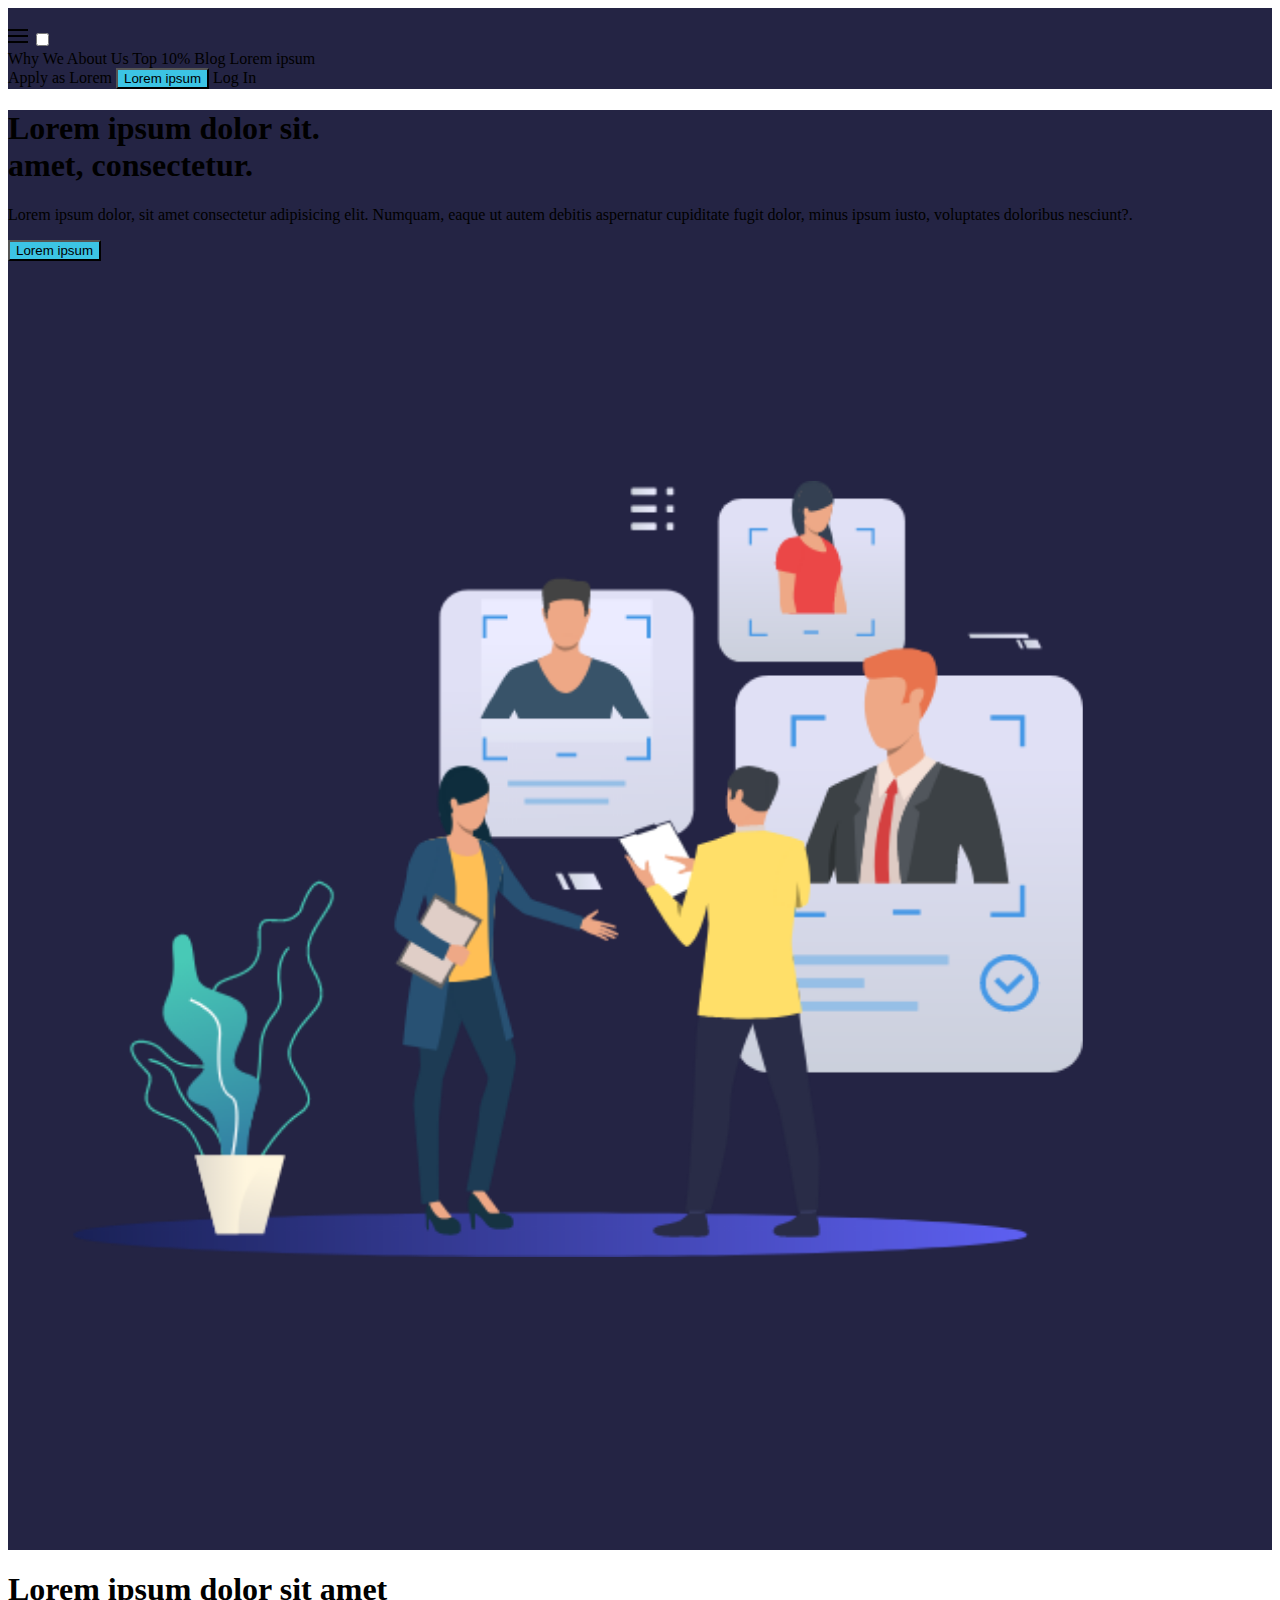
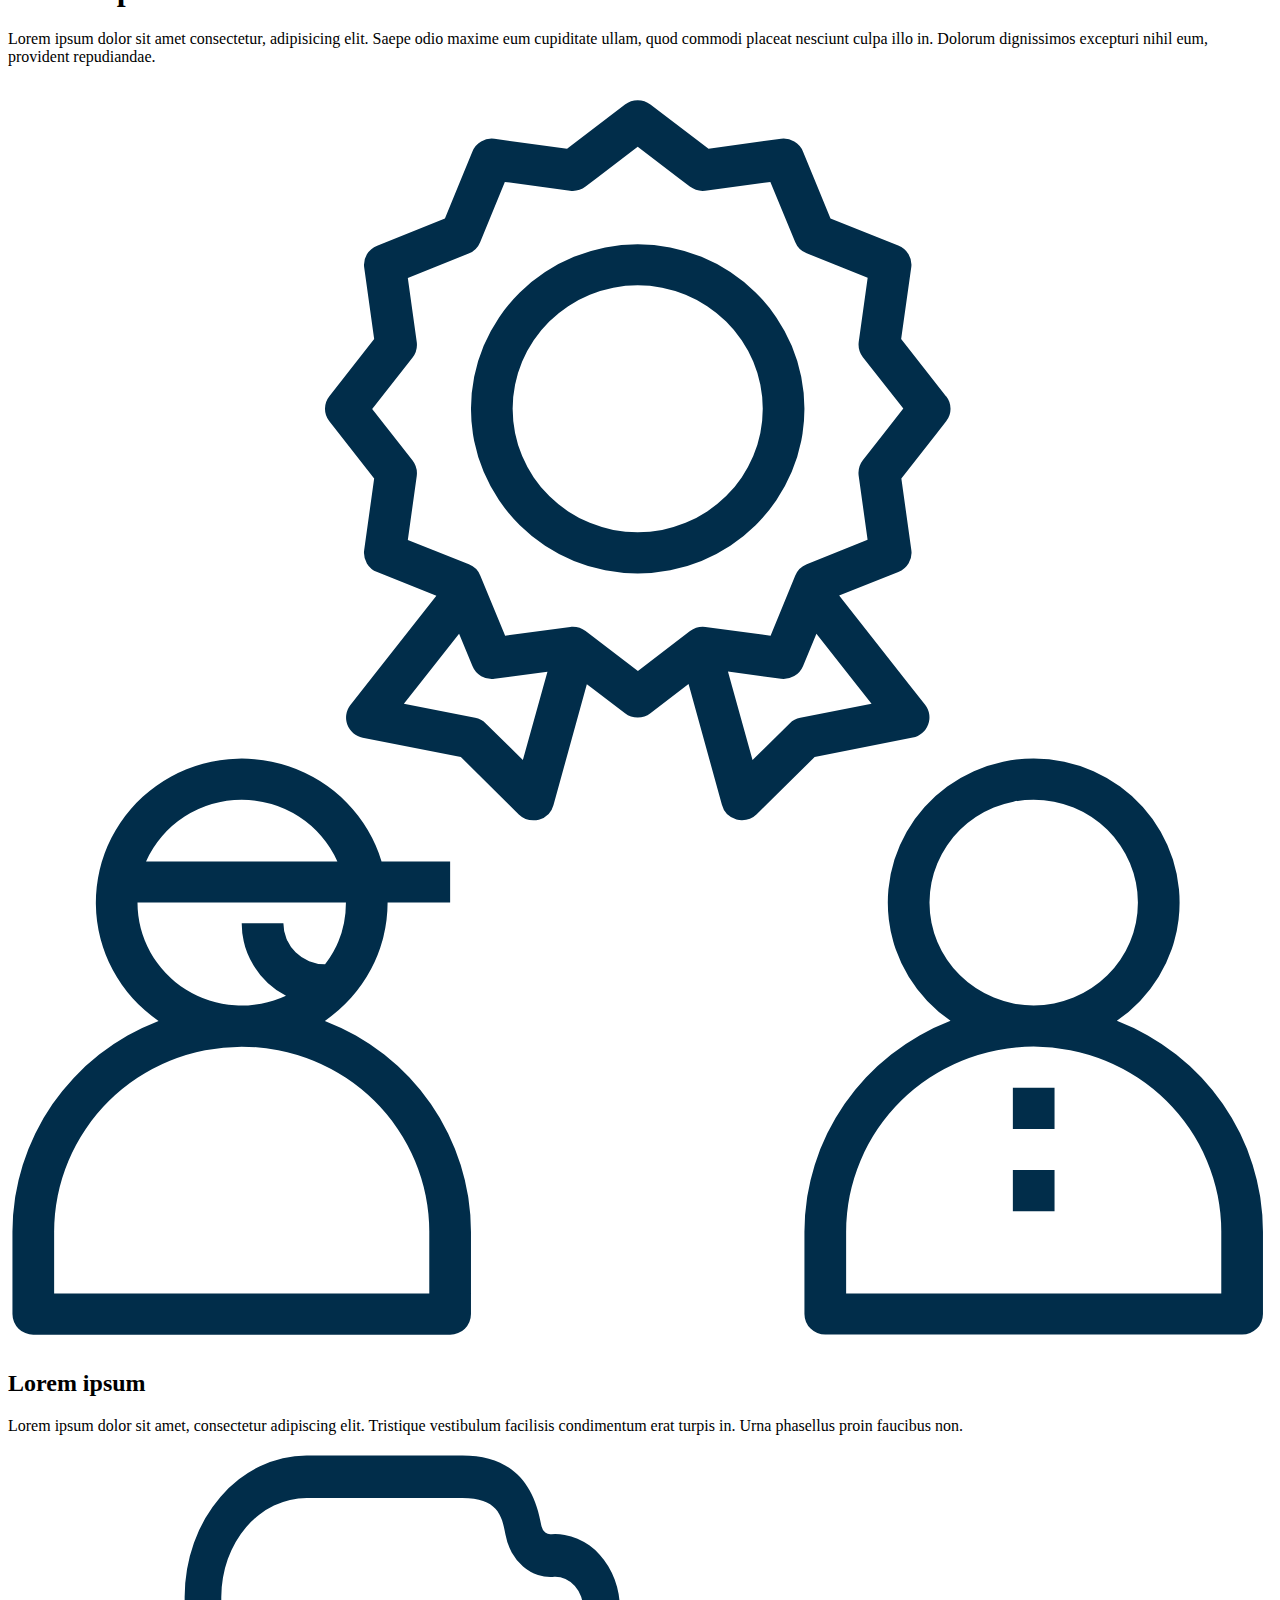
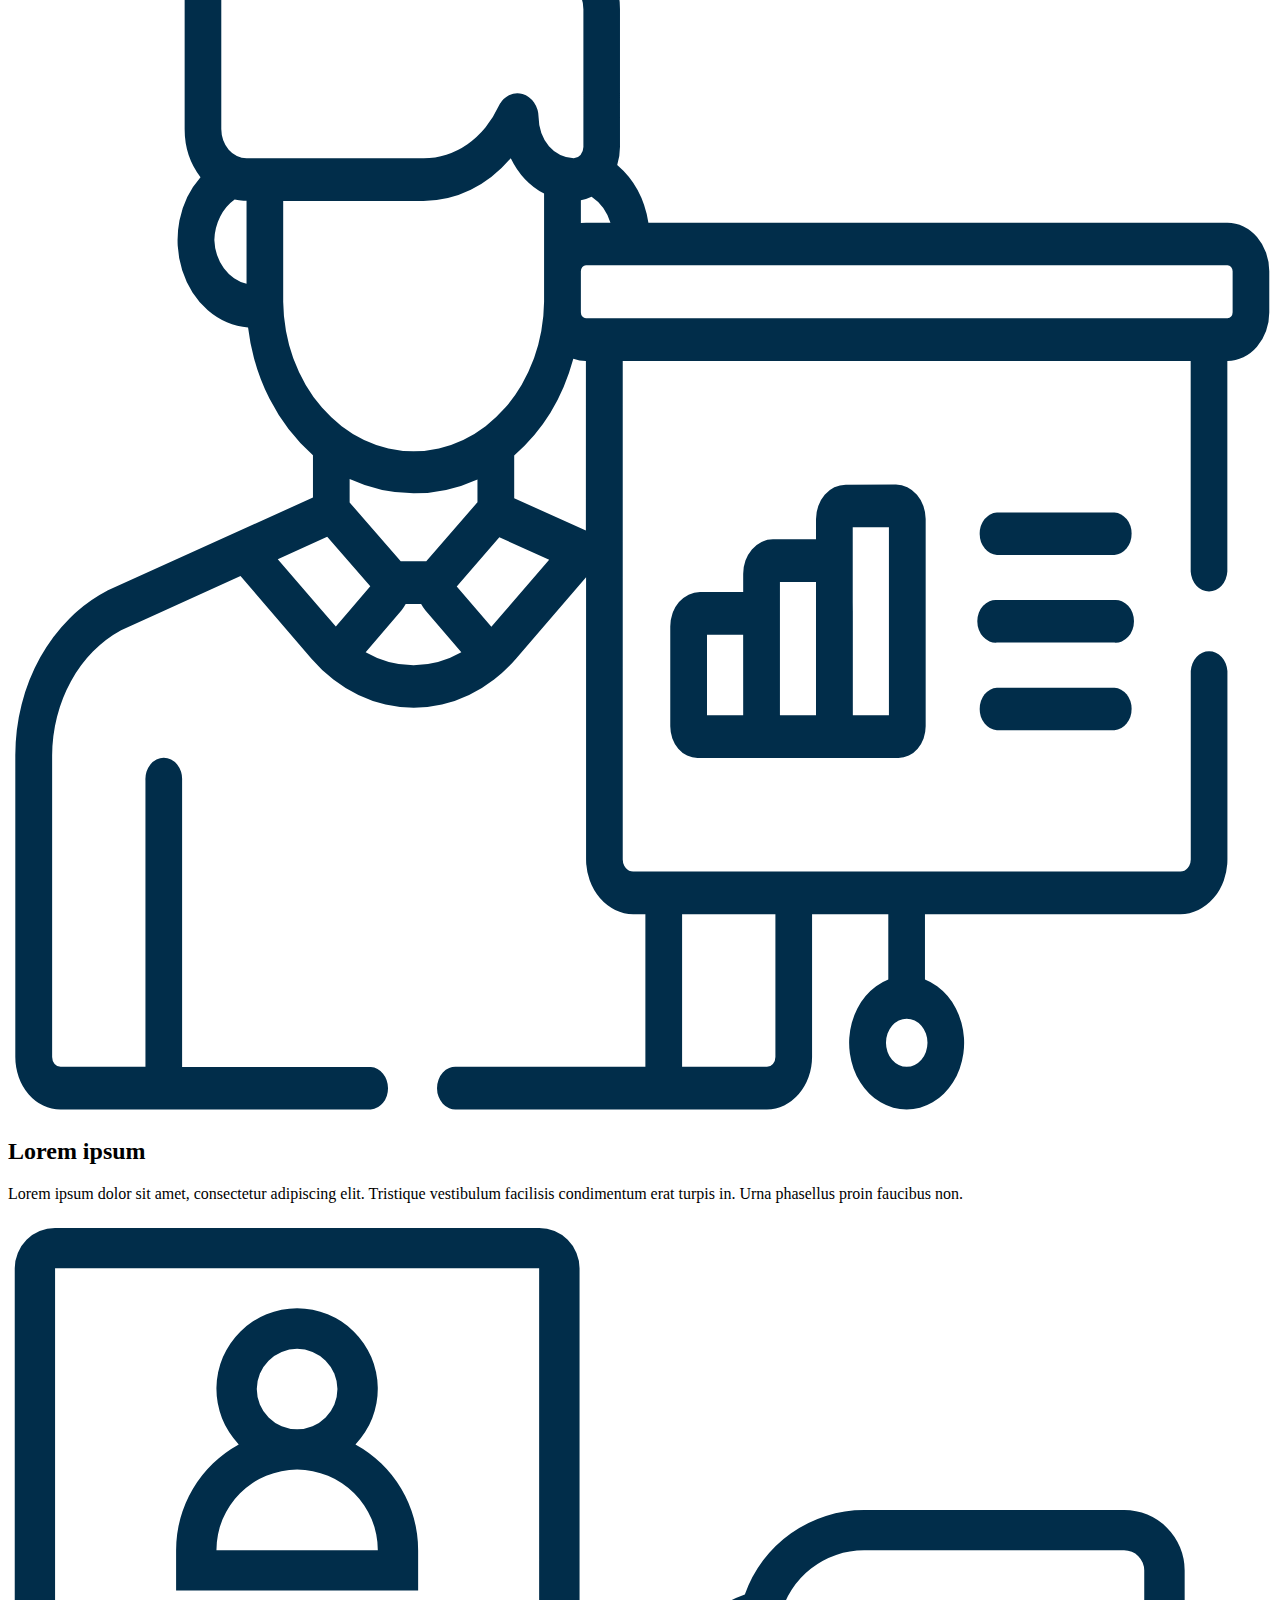
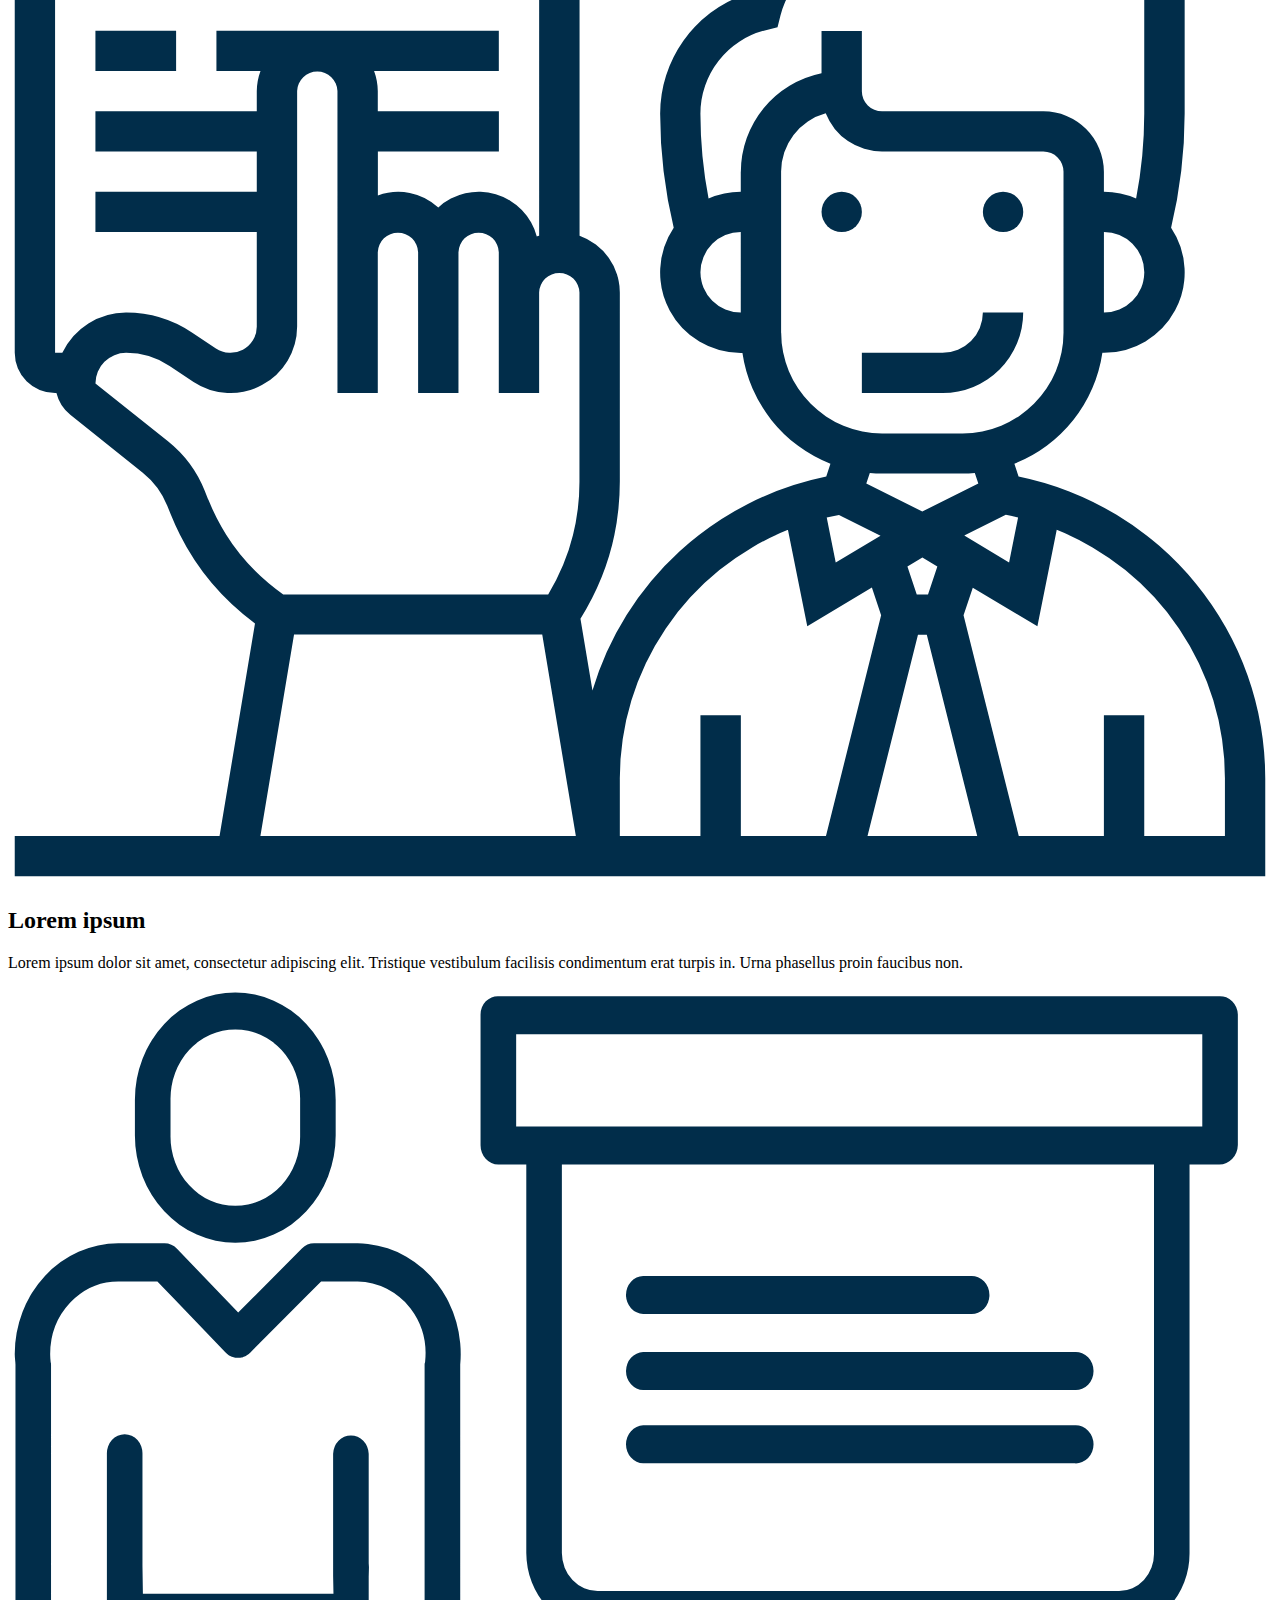
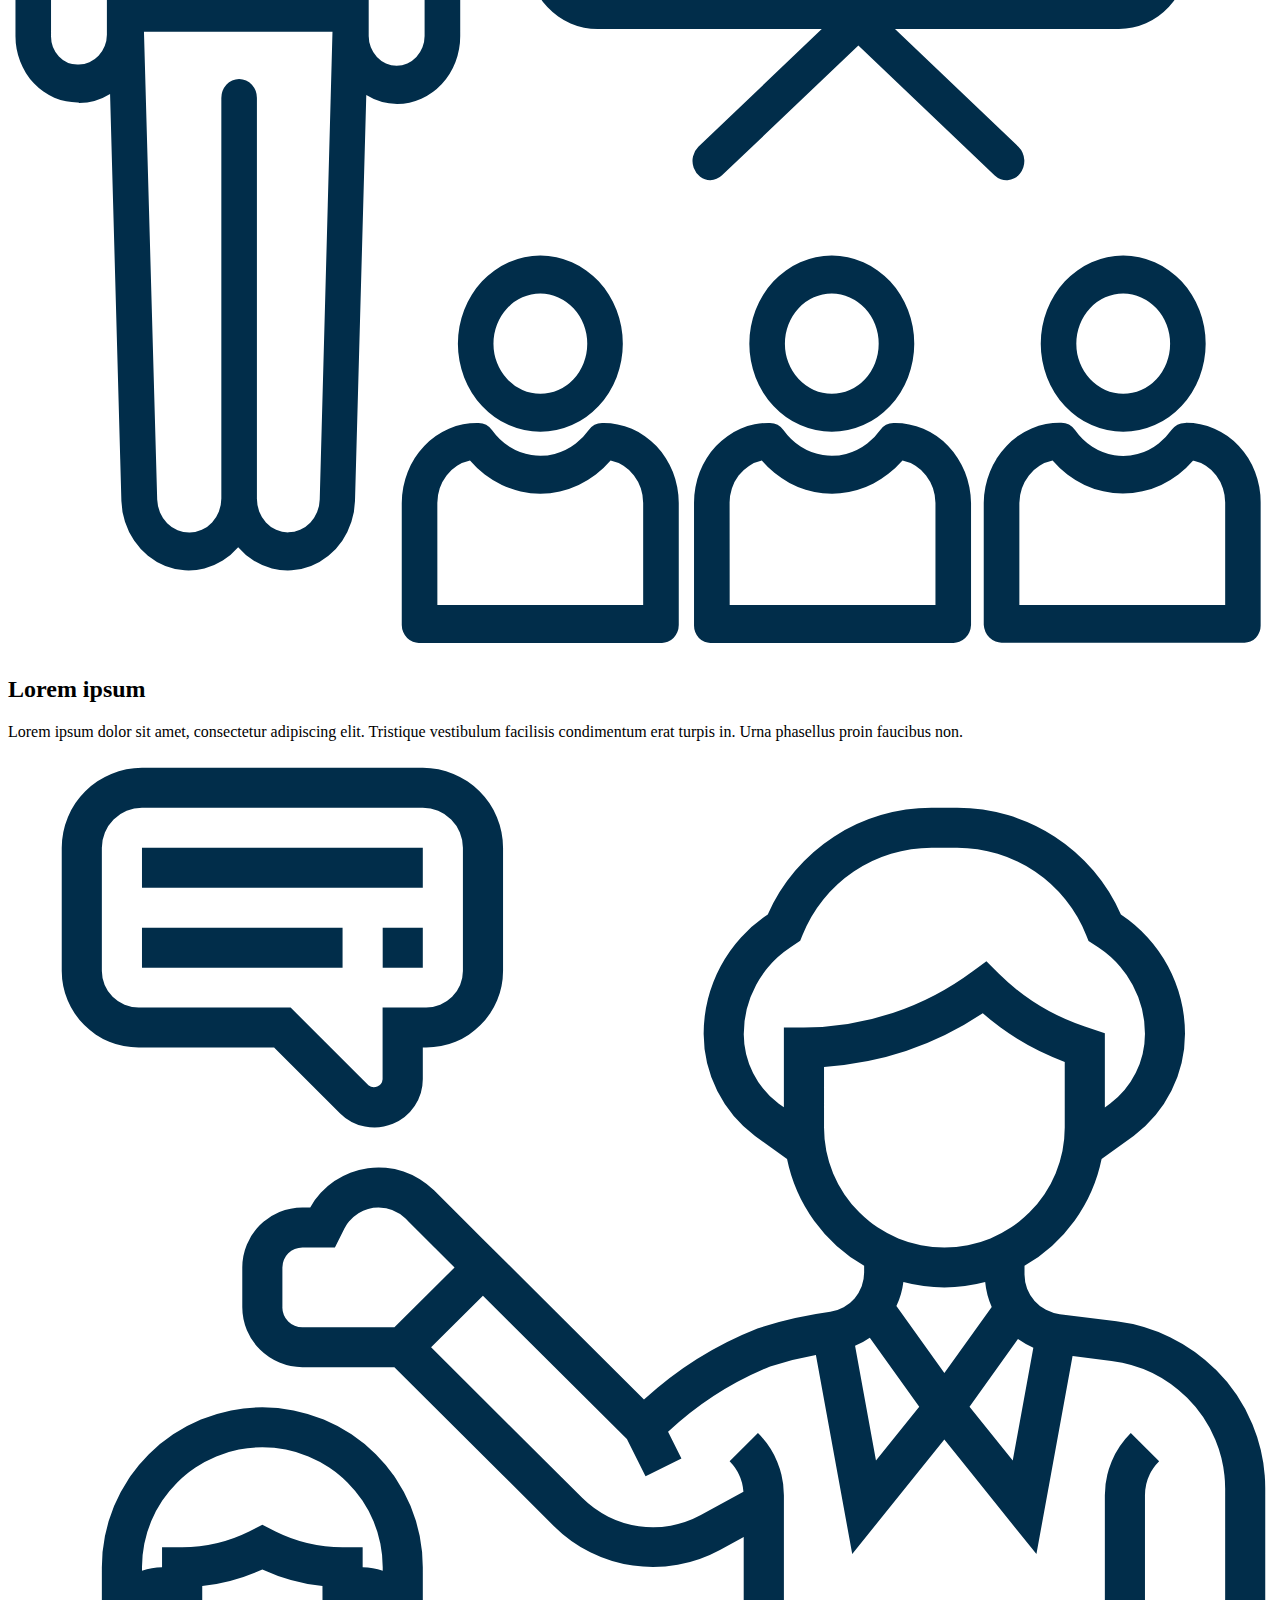
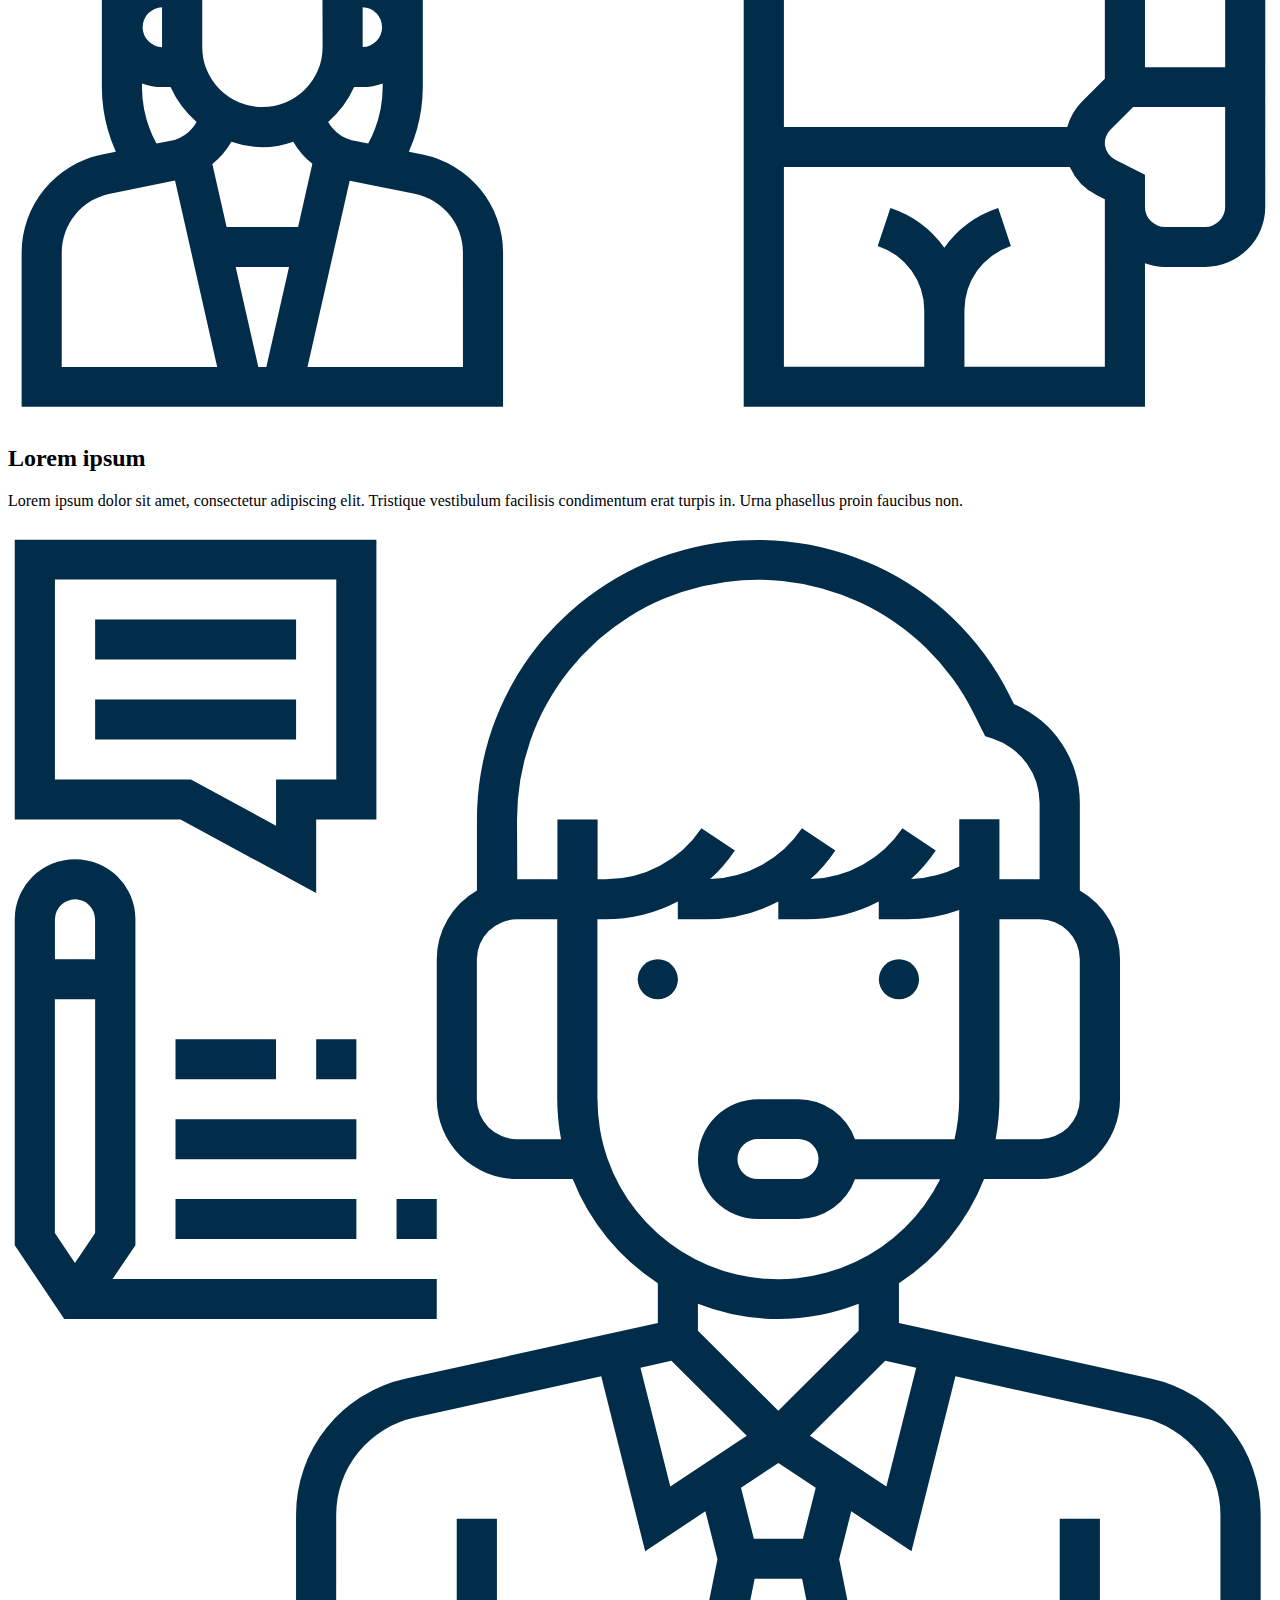
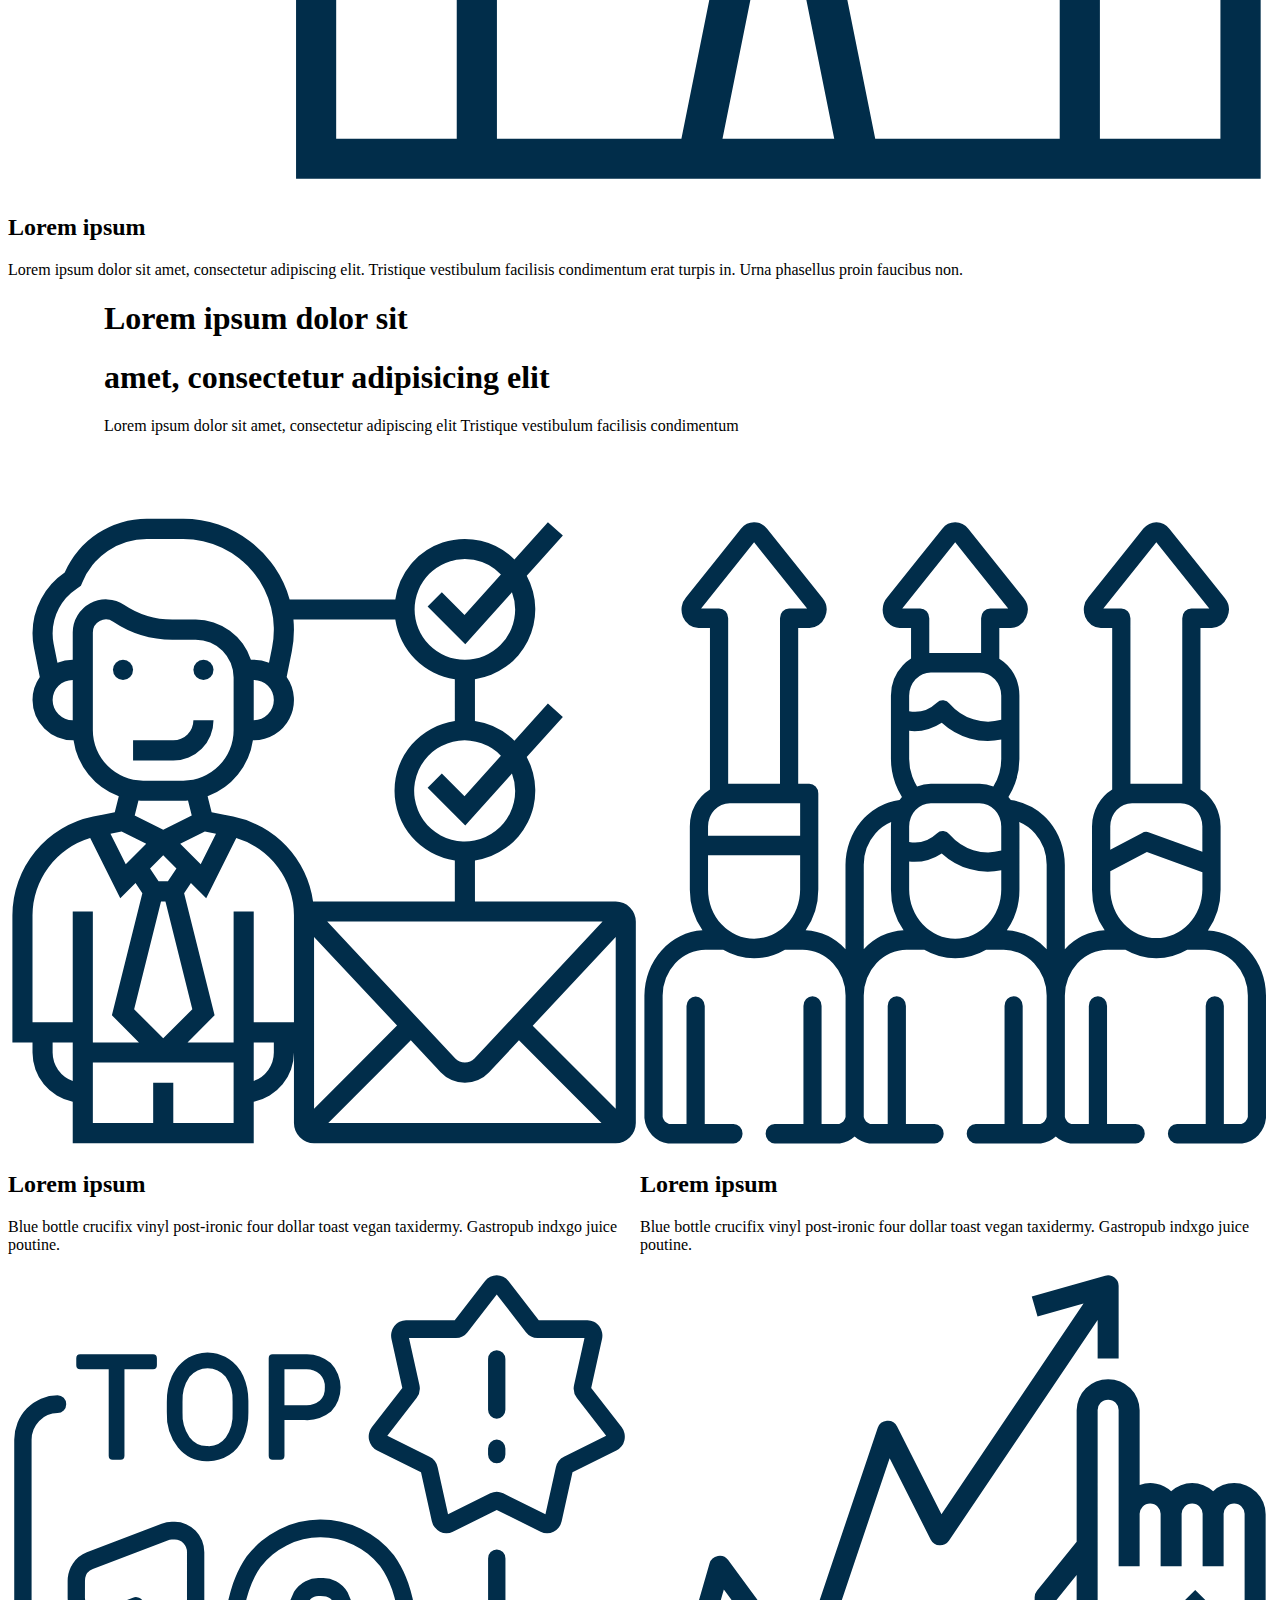
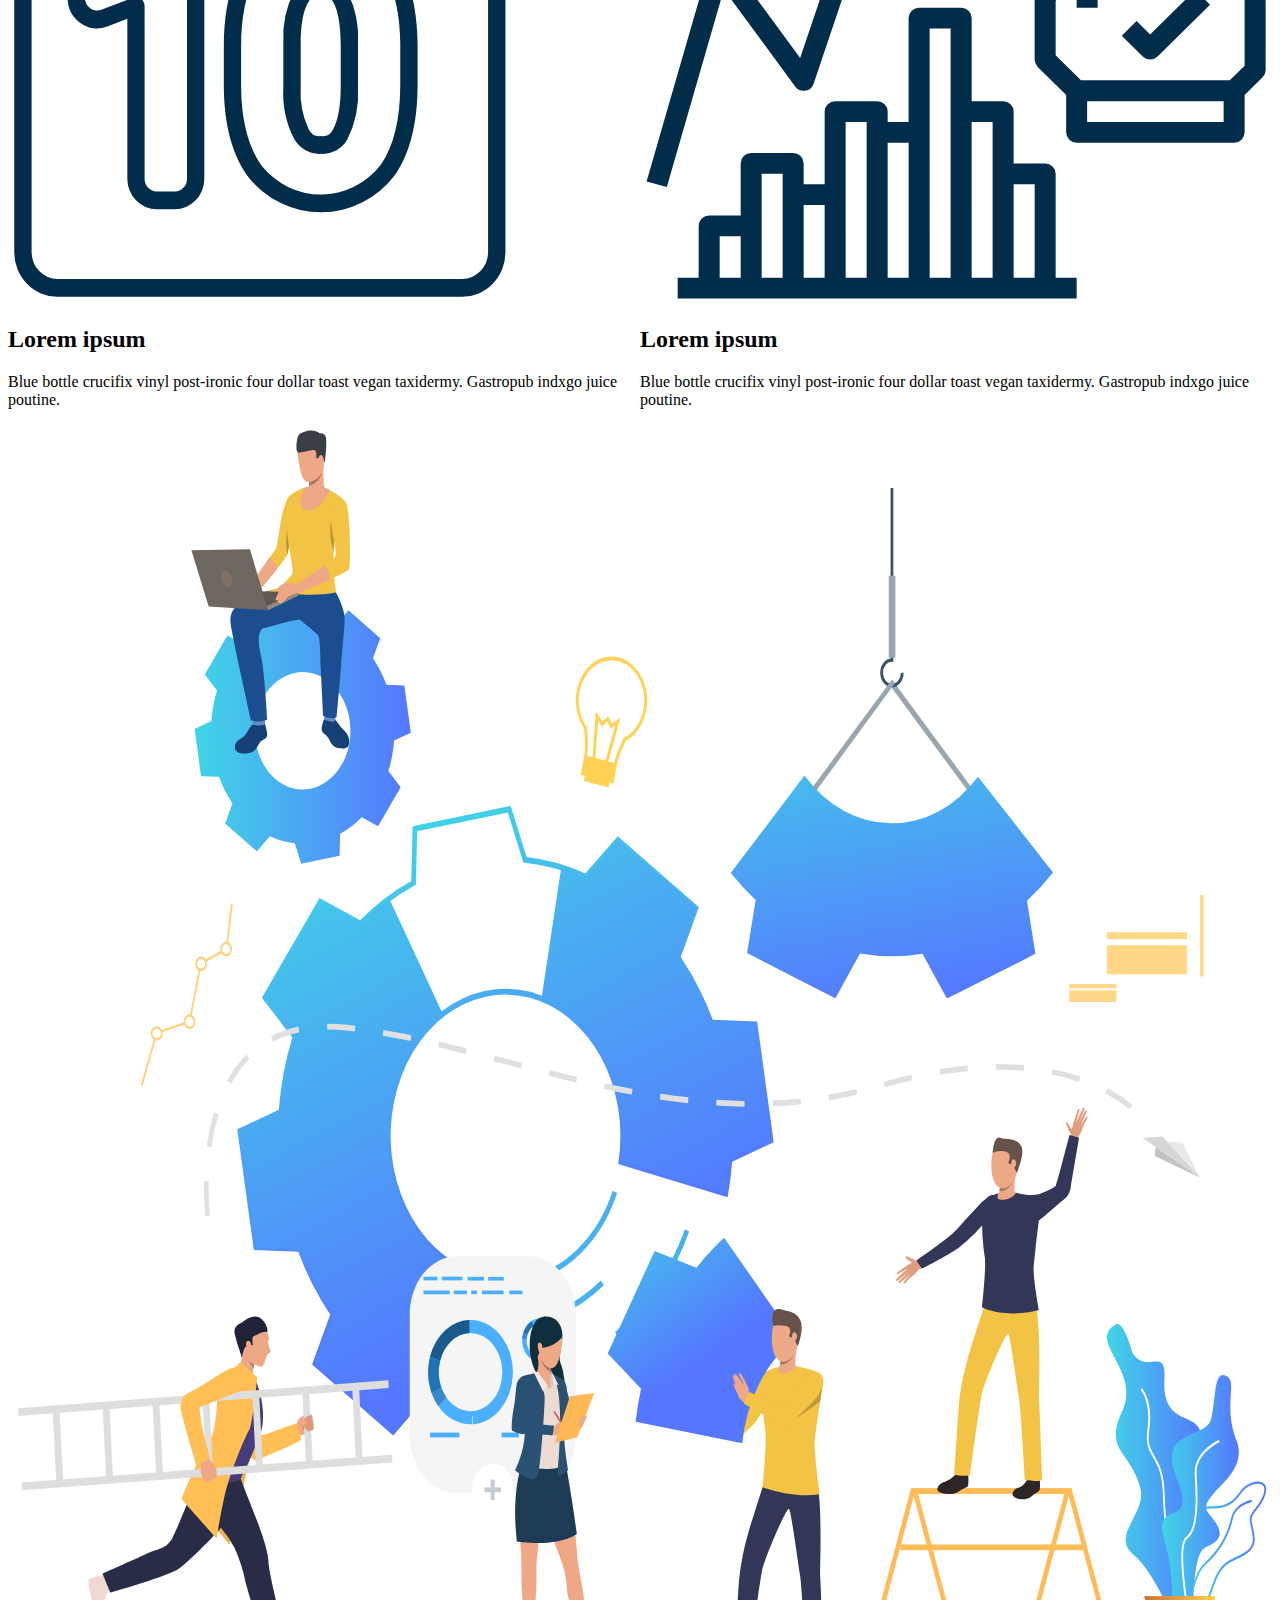
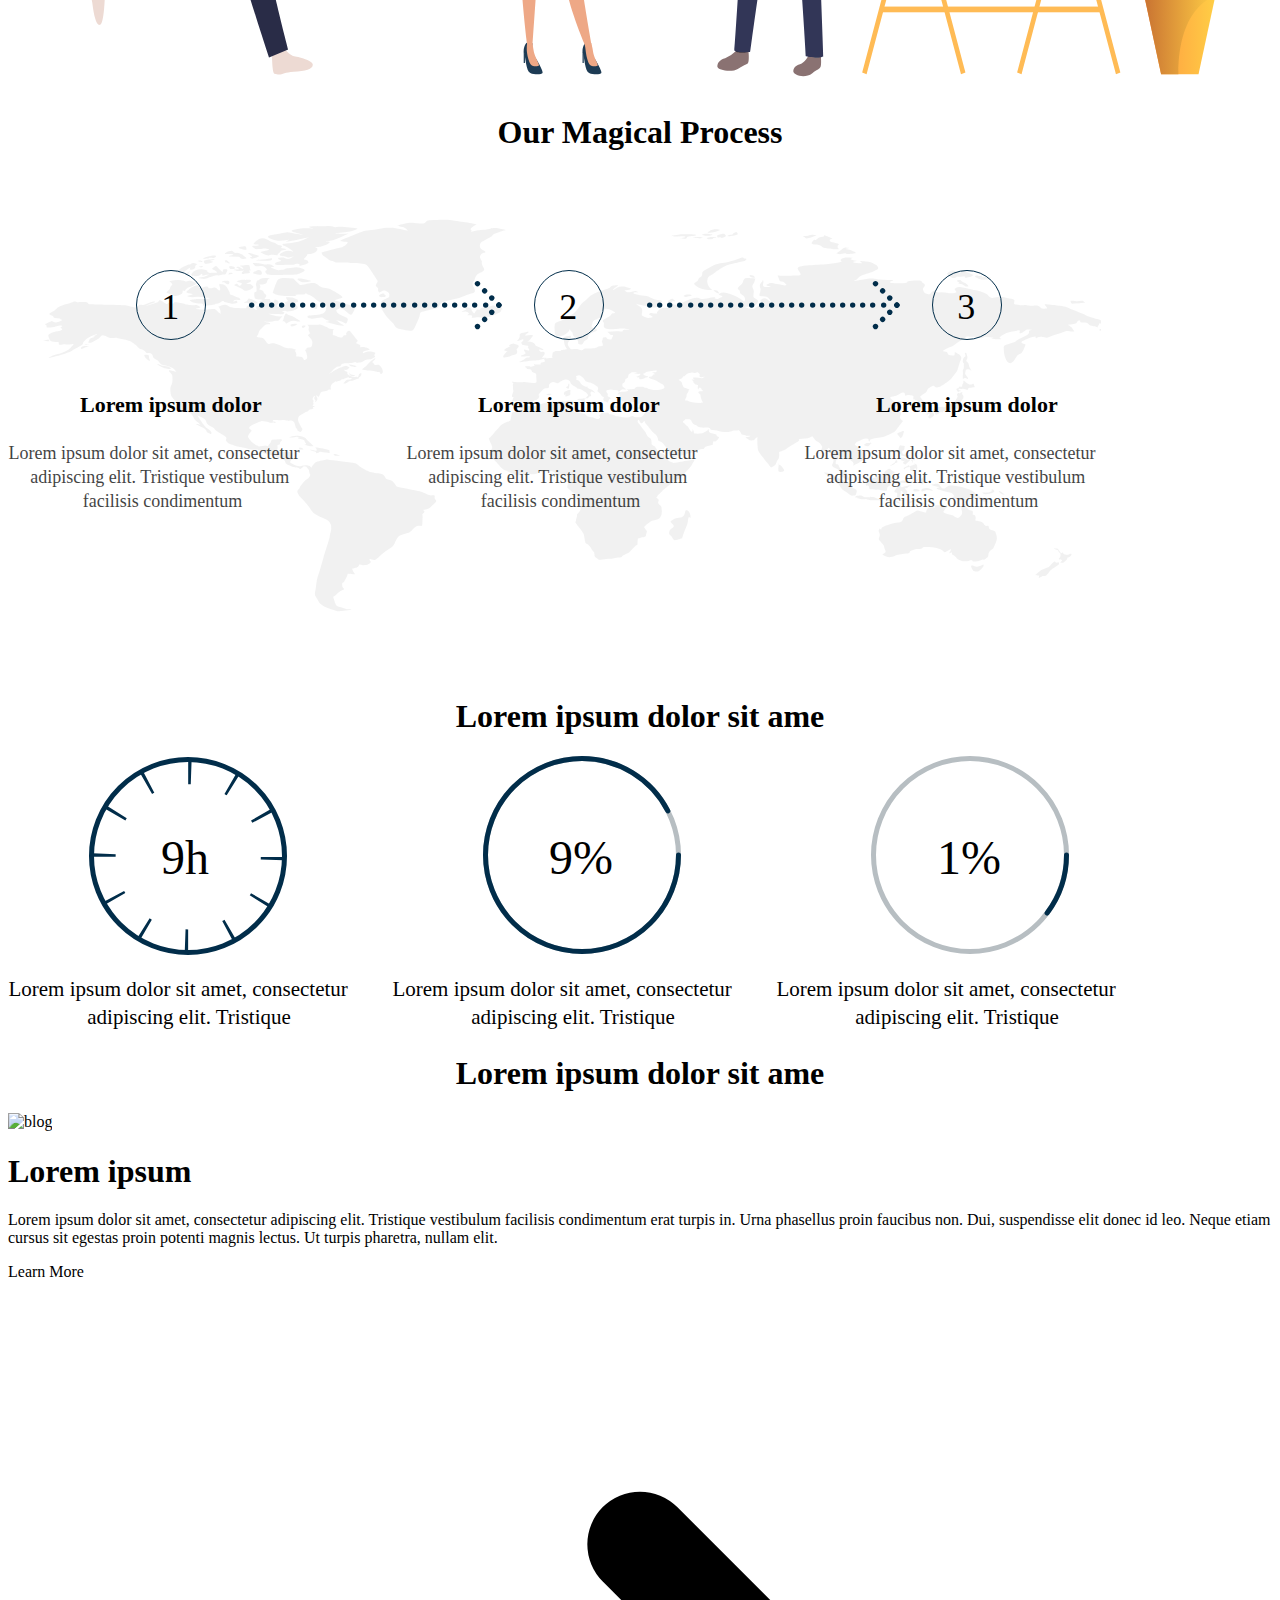
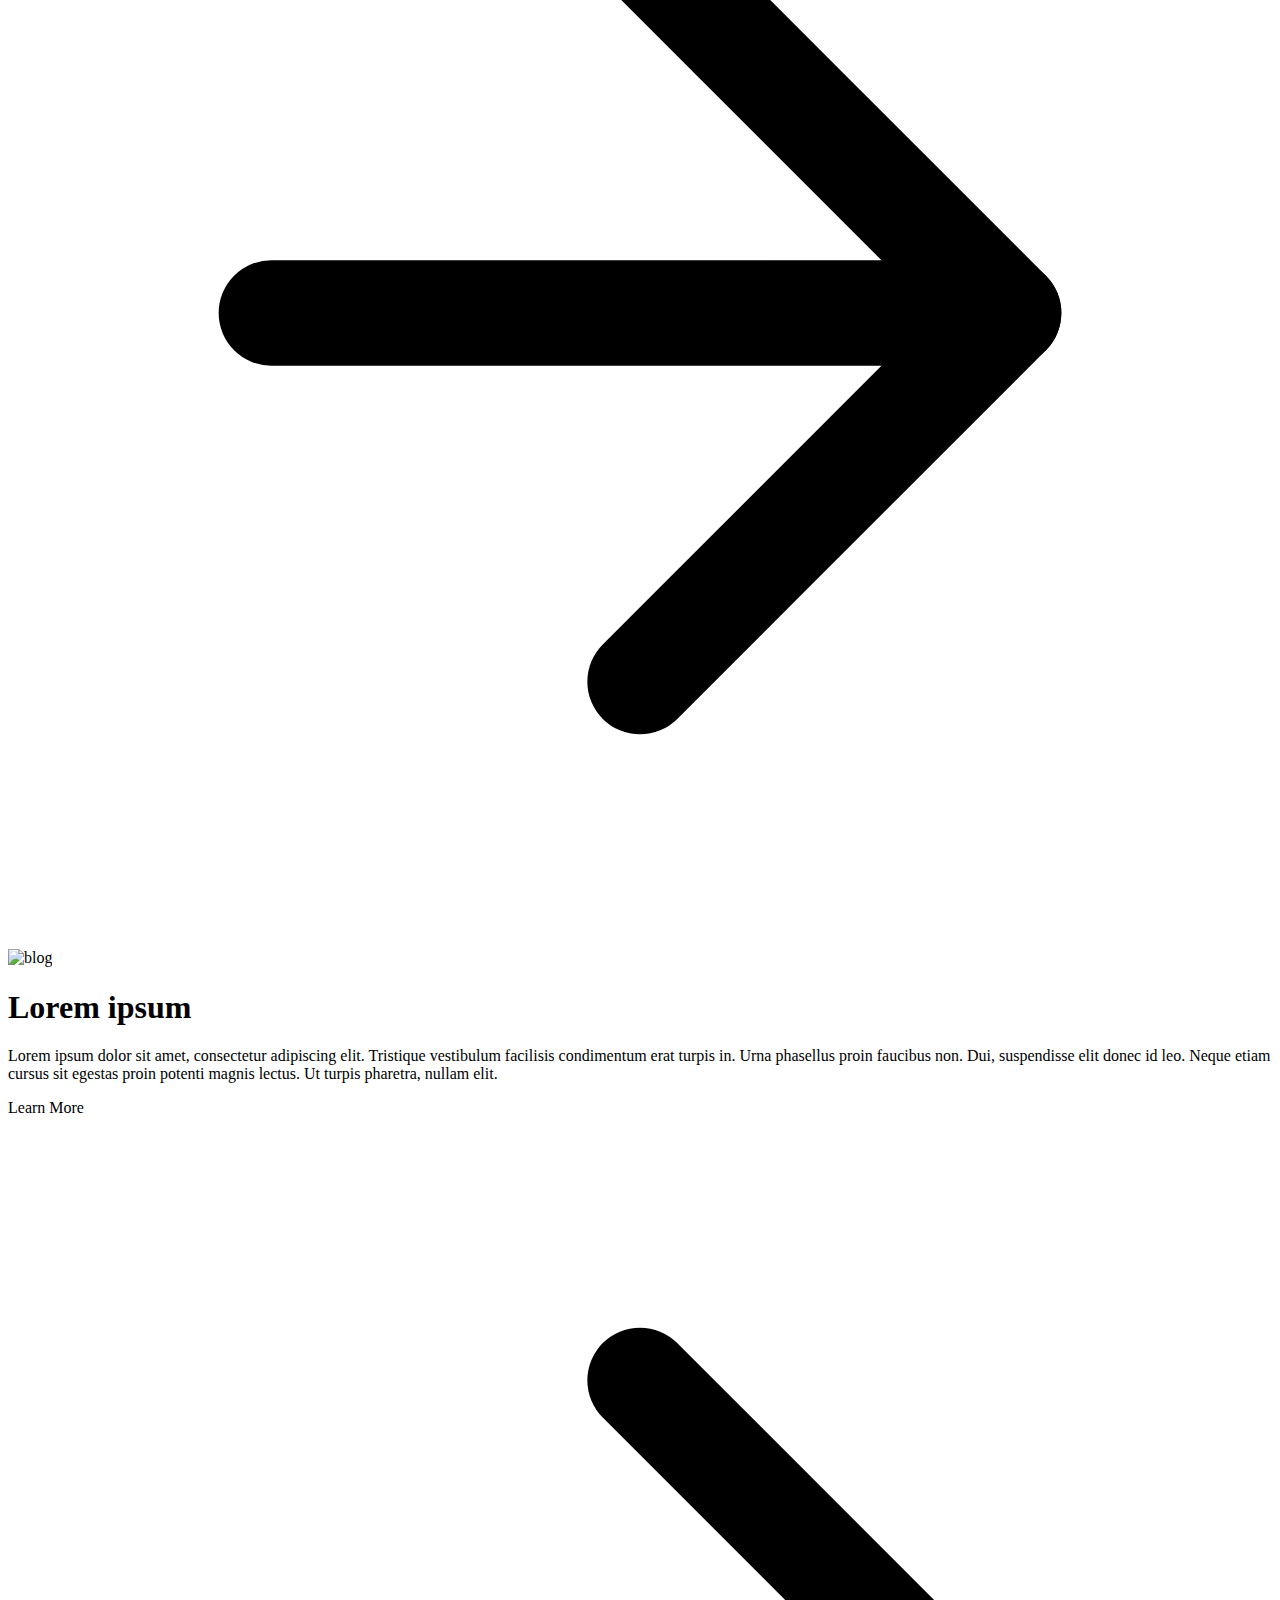
==== commit 759ce274: "More modifications to make it look more like the actual project" ====
--- a/index.html
+++ b/index.html
@@ -8,7 +8,6 @@
     <link href="https://fonts.googleapis.com/css2?family=Lato:ital,wght@0,100;0,300;0,400;0,700;1,100;1,300;1,400&display=swap" rel="stylesheet">
     <link rel="stylesheet" href="assets/css/style.css">
     <title>The DriveSales &trade; | Making Sales Stories Promising!</title>
-
     <style>
       #menu-toggle:checked + #menu {
         display: block;
@@ -33,14 +32,14 @@
             <a class="mr-5 hover:text-gray-300 cursor-pointer">Blog</a>
             <a class="mr-5 hover:text-gray-300 cursor-pointer">Lorem ipsum</a>
           </nav>
-        <a class="mr-5 hover:text-gray-300 cursor-pointer inline-flex items-center  py-1 px-3 focus:outline-none  rounded text-base mt-4 md:mt-0">Apply as Lorem</a>
+        <a class="mr-5 hover:text-gray-300 cursor-pointer inline-flex items-center  py-1 focus:outline-none  rounded text-base mt-4 md:mt-0">Apply as Lorem</a>
           <button class="inline-flex items-center tds-bg-light border-0 py-1 px-3 focus:outline-none hover:bg-gray-200 rounded text-base mt-4 md:mt-0 text-white font-bold">Lorem ipsum</button>
-          <a class="mr-5 hover:text-gray-300 cursor-pointer inline-flex items-center  py-1 px-3 focus:outline-none  rounded text-base mt-4 md:mt-0">Log In </a>
+          <a class="mr-5 hover:text-gray-300 cursor-pointer inline-flex items-center  py-1 pl-5 px-3 focus:outline-none  rounded text-base mt-4 md:mt-0">Log In </a>
         </div>
       </header>
 
       <section class="body-font text-white tds-bg-dark">
-        <div class="container mx-auto flex px-5 py-24 md:flex-row flex-col items-center ironMan1">
+        <div class="container mx-auto flex px-24 py-24 md:flex-row flex-col items-center ironMan1">
           <div class="lg:flex-grow md:w-1/2 lg:pr-24 md:pr-16 flex flex-col md:items-start md:text-left mb-16 md:mb-0 items-center text-center order-2 md:order-2">
             <h1 class="title-font sm:text-4xl text-3xl mb-4 font-medium">Lorem ipsum dolor sit.
               <br class="hidden lg:inline-block">amet, consectetur.
@@ -61,130 +60,127 @@
 
       <!-- val-partners -->
       <section class="text-gray-600 body-font">
-        <div class="container px-5 py-24 mx-auto ironMan2">
-          <div class="flex flex-col text-center w-full mb-20 container">
-            <h1 class="sm:text-3xl text-2xl font-medium title-font text-gray-900">Lorem ipsum dolor sit amet</h1>
+        <div class="container px-5 py-5 mx-auto">
+          <div class="flex flex-col text-center w-full px-44 my-20 container">
+            <h1 class="sm:text-5xl text-2xl pb-5 font-medium title-font text-gray-900">Lorem ipsum dolor sit amet</h1>
             <p>Lorem ipsum dolor sit amet consectetur, adipisicing elit. Saepe odio maxime eum cupiditate ullam, quod commodi placeat nesciunt culpa illo in. Dolorum dignissimos excepturi nihil eum, provident repudiandae. </p>
           </div>
+        <section class="bg-gray-200 rounded-lg">
           <div class="flex flex-wrap -m-4">
+            <div class="p-4 md:w-1/3">
+              <div class="flex h-full p-8 flex-col">
+                <div class="flex flex-col  mb-3">
+                  <div class="w-14 h-14 mb-5 mr-3 inline-flex items-center justify-center text-white flex-shrink-0">
+                    <img src="assets/images/val-partners1.svg" alt="partners.svg">
+                  </div>
+                  <h2 class="text-gray-900 text-lg title-font font-medium">Lorem ipsum</h2>
+                </div>
+                <div class="flex-grow">
+                  <p class="leading-relaxed text-base">Lorem ipsum dolor sit amet, consectetur adipiscing elit. Tristique vestibulum facilisis condimentum erat turpis in. Urna phasellus proin faucibus non.</p>
+                </div>
+              </div>
+            </div>
+            <div class="p-4 md:w-1/3">
+              <div class="flex  h-full p-8 flex-col">
+                <div class="flex flex-col  mb-3">
+                  <div class="w-14 h-14 mb-5 mr-3 inline-flex items-center justify-center text-white flex-shrink-0">
+                    <img src="assets/images/val-partners2.svg" alt="partners.svg">
+                  </div>
+                  <h2 class="text-gray-900 text-lg title-font font-medium">Lorem ipsum</h2>
+                </div>
+                <div class="flex-grow">
+                  <p class="leading-relaxed text-base">Lorem ipsum dolor sit amet, consectetur adipiscing elit. Tristique vestibulum facilisis condimentum erat turpis in. Urna phasellus proin faucibus non.</p>
+                </div>
+              </div>
+            </div>
+            <div class="p-4 md:w-1/3">
+              <div class="flex  h-full p-8 flex-col">
+                <div class="flex flex-col  mb-3">
+                  <div class="w-14 h-14 mb-5 mr-3 inline-flex items-center justify-center text-white flex-shrink-0">
+                    <img src="assets/images/val-partners3.svg" alt="partners.svg">
+                  </div>
+                  <h2 class="text-gray-900 text-lg title-font font-medium">Lorem ipsum</h2>
+                </div>
+                <div class="flex-grow">
+                  <p class="leading-relaxed text-base">Lorem ipsum dolor sit amet, consectetur adipiscing elit. Tristique vestibulum facilisis condimentum erat turpis in. Urna phasellus proin faucibus non.</p>
+                </div>
+              </div>
+            </div>
+          </div>
+          <div class="flex flex-wrap -m-4">
+            <div class="p-4 md:w-1/3">
+              <div class="flex  h-full p-8 flex-col">
+                <div class="flex flex-col  mb-3">
+                  <div class="w-14 h-14 mb-5 mr-3 inline-flex items-center justify-center text-white flex-shrink-0">
+                    <img src="assets/images/val-partners4.svg" alt="partners.svg">
+                  </div>
+                  <h2 class="text-gray-900 text-lg title-font font-medium">Lorem ipsum</h2>
+                </div>
+                <div class="flex-grow">
+                  <p class="leading-relaxed text-base">Lorem ipsum dolor sit amet, consectetur adipiscing elit. Tristique vestibulum facilisis condimentum erat turpis in. Urna phasellus proin faucibus non.</p>
+                </div>
+              </div>
+            </div>
             <div class="p-4 md:w-1/3 ironMan4">
-              <div class="flex h-full bg-gray-100 p-8 flex-col">
-                <div class="flex flex-col  mb-3">
-                  <div class="w-14 h-14 mb-5 mr-3 inline-flex items-center justify-center text-white flex-shrink-0">
-                    <img src="assets/images/val-partners1.svg" alt="partners.svg">
-                  </div>
-                  <h2 class="text-gray-900 text-lg title-font font-medium">Shooting Stars</h2>
-                </div>
-                <div class="flex-grow">
-                  <p class="leading-relaxed text-base">Blue bottle crucifix vinyl post-ironic four dollar toast vegan taxidermy. Gastropub indxgo juice poutine.</p>                
+              <div class="flex h-full p-8 flex-col">
+                <div class="flex flex-col  mb-3">
+                  <div class="w-14 h-14 mb-5 mr-3 inline-flex items-center justify-center text-white flex-shrink-0">
+                    <img src="assets/images/val-partners5.svg" alt="partners.svg">
+                  </div>
+                  <h2 class="text-gray-900 text-lg title-font font-medium">Lorem ipsum</h2>
+                </div>
+                <div class="flex-grow">
+                  <p class="leading-relaxed text-base">Lorem ipsum dolor sit amet, consectetur adipiscing elit. Tristique vestibulum facilisis condimentum erat turpis in. Urna phasellus proin faucibus non.</p>
                 </div>
               </div>
             </div>
             <div class="p-4 md:w-1/3 ironMan4">
-              <div class="flex  h-full bg-gray-100 p-8 flex-col">
-                <div class="flex flex-col  mb-3">
-                  <div class="w-14 h-14 mb-5 mr-3 inline-flex items-center justify-center text-white flex-shrink-0">
-                    <img src="assets/images/val-partners2.svg" alt="partners.svg">
-                  </div>
-                  <h2 class="text-gray-900 text-lg title-font font-medium">The Catalyzer</h2>
-                </div>
-                <div class="flex-grow">
-                  <p class="leading-relaxed text-base">Blue bottle crucifix vinyl post-ironic four dollar toast vegan taxidermy. Gastropub indxgo juice poutine.</p>
-                </div>
-              </div>
-            </div>
-            <div class="p-4 md:w-1/3 ironMan4">
-              <div class="flex  h-full bg-gray-100 p-8 flex-col">
-                <div class="flex flex-col  mb-3">
-                  <div class="w-14 h-14 mb-5 mr-3 inline-flex items-center justify-center text-white flex-shrink-0">
-                    <img src="assets/images/val-partners3.svg" alt="partners.svg">
-                  </div>
-                  <h2 class="text-gray-900 text-lg title-font font-medium">Neptune</h2>
-                </div>
-                <div class="flex-grow">
-                  <p class="leading-relaxed text-base">Blue bottle crucifix vinyl post-ironic four dollar toast vegan taxidermy. Gastropub indxgo juice poutine.</p>
-                </div>
-              </div>
-            </div>
-          </div>
-        </div>
-      </section>
-
-
-
-      <section class="text-gray-600 body-font">
-        <div class="container px-5 py-24 mx-auto ironMan3">
-          <div class="flex flex-wrap -m-4">
-            <div class="p-4 md:w-1/3 ironMan4">
-              <div class="flex  h-full bg-gray-100 p-8 flex-col">
-                <div class="flex flex-col  mb-3">
-                  <div class="w-14 h-14 mb-5 mr-3 inline-flex items-center justify-center text-white flex-shrink-0">
-                    <img src="assets/images/val-partners4.svg" alt="partners.svg">
-                  </div>
-                  <h2 class="text-gray-900 text-lg title-font font-medium">Shooting Stars</h2>
-                </div>
-                <div class="flex-grow">
-                  <p class="leading-relaxed text-base">Blue bottle crucifix vinyl post-ironic four dollar toast vegan taxidermy. Gastropub indxgo juice poutine.</p>
-                </div>
-              </div>
-            </div>
-            <div class="p-4 md:w-1/3 ironMan4">
-              <div class="flex h-full bg-gray-100 p-8 flex-col">
-                <div class="flex flex-col  mb-3">
-                  <div class="w-14 h-14 mb-5 mr-3 inline-flex items-center justify-center text-white flex-shrink-0">
-                    <img src="assets/images/val-partners5.svg" alt="partners.svg">
-                  </div>
-                  <h2 class="text-gray-900 text-lg title-font font-medium">The Catalyzer</h2>
-                </div>
-                <div class="flex-grow">
-                  <p class="leading-relaxed text-base">Blue bottle crucifix vinyl post-ironic four dollar toast vegan taxidermy. Gastropub indxgo juice poutine.</p>
-                </div>
-              </div>
-            </div>
-            <div class="p-4 md:w-1/3 ironMan4">
-              <div class="flex  h-full bg-gray-100 p-8 flex-col">
+              <div class="flex  h-full p-8 flex-col">
                 <div class="flex flex-col  mb-3">
                   <div class="w-14 h-14 mb-5 mr-3 inline-flex items-center justify-center text-white flex-shrink-0">
                     <img src="assets/images/val-partners6.svg" alt="partners.svg">
                   </div>
-                  <h2 class="text-gray-900 text-lg title-font font-medium">Neptune</h2>
-                </div>
-                <div class="flex-grow">
-                  <p class="leading-relaxed text-base">Blue bottle crucifix vinyl post-ironic four dollar toast vegan taxidermy. Gastropub indxgo juice poutine.</p>
-                </div>
-              </div>
-            </div>
-          </div>
-        </div>
+                  <h2 class="text-gray-900 text-lg title-font font-medium">Lorem ipsum</h2>
+                </div>
+                <div class="flex-grow">
+                  <p class="leading-relaxed text-base">Lorem ipsum dolor sit amet, consectetur
+adipiscing elit. Tristique vestibulum facilisis 
+condimentum erat turpis in. Urna phasellus 
+proin faucibus non.</p>
+                </div>
+              </div>
+            </div>
+          </div>
+        </section>
       </section>
 
 
 
 
       <!-- biz section -->
-      <section class="text-gray-600 body-font">
-        <h1 class="sm:text-3xl text-2xl font-medium title-font text-gray-900 pa">Lorem ipsum dolor sit</h1>
-        <h1 class="sm:text-3xl text-2xl font-medium title-font text-gray-900 pa">amet, consectetur adipisicing elit</h1>
+      <section class="text-gray-600 body-font mt-20">
+        <h1 class="sm:text-5xl title-font text-gray-900 pa pb-2">Lorem ipsum dolor sit</h1>
+        <h1 class="sm:text-5xl title-font text-gray-900 pa pb-5">amet, consectetur adipisicing elit</h1>
         <p class="sm:text-2xl text-1xl font-thin title-font text-gray-900 pa">Lorem ipsum dolor sit amet, consectetur adipiscing elit  Tristique vestibulum facilisis condimentum</p>
         <div class="container px-5 py-24 mx-auto flex flex-wrap ironMan7">
 
-          <div class="flex flex-colflex-wrap lg:py-6 -mb-10 lg:w-1/2 lg:pl-12 lg:text-left text-center ironMan5">
+          <div class="flex flex-colflex-wrap lg:py-6 -mb-10 lg:w-1/2 lg:px-20 lg:text-left text-center ironMan5">
             <div class="flex flex-col mb-10 lg:items-start items-center">
               <div class="flex flex-col mb-10 lg:items-start items-center">
                 <div class="w-12 h-12 inline-flex items-center justify-center mb-7">
                   <img src="assets/images/biz1.svg" alt="business.svg">
                 </div>
                 <div class="flex-grow">
-                  <h2 class="text-gray-900 text-lg title-font font-bold mb-5">Shooting Stars</h2>
-                  <p class="leading-relaxed text-base">Blue bottle crucifix vinyl post-ironic four dollar toast vegan taxidermy. Gastropub indxgo juice poutine.</p>
+                  <h2 class="text-gray-900 text-lg title-font font-bold mb-5">Lorem ipsum</h2>
+                  <p class="leading-relaxed text-base pr-5">Blue bottle crucifix vinyl post-ironic four dollar toast vegan taxidermy. Gastropub indxgo juice poutine.</p>
                 </div>
               </div>
               <div class="w-12 h-12 inline-flex items-center justify-center mb-7">
                 <img src="assets/images/biz3.svg" alt="business.svg">
               </div>
               <div class="flex-grow">
-                <h2 class="text-gray-900 text-lg title-font font-bold mb-5">The Catalyzer</h2>
-                <p class="leading-relaxed text-base">Blue bottle crucifix vinyl post-ironic four dollar toast vegan taxidermy. Gastropub indxgo juice poutine.</p>
+                <h2 class="text-gray-900 text-lg title-font font-bold mb-5">Lorem ipsum</h2>
+                <p class="leading-relaxed text-base pr-5">Blue bottle crucifix vinyl post-ironic four dollar toast vegan taxidermy. Gastropub indxgo juice poutine.</p>
               </div>
             </div>
             <div class="flex flex-col mb-10 lg:items-start items-center">
@@ -193,16 +189,16 @@
                   <img src="assets/images/biz2.svg" alt="business.svg">
                 </div>
                 <div class="flex-grow">
-                  <h2 class="text-gray-900 text-lg title-font font-bold mb-5">Shooting Stars2</h2>
-                  <p class="leading-relaxed text-base">Blue bottle crucifix vinyl post-ironic four dollar toast vegan taxidermy. Gastropub indxgo juice poutine.</p>
+                  <h2 class="text-gray-900 text-lg title-font font-bold mb-5">Lorem ipsum</h2>
+                  <p class="leading-relaxed text-base pr-5">Blue bottle crucifix vinyl post-ironic four dollar toast vegan taxidermy. Gastropub indxgo juice poutine.</p>
                 </div>
               </div>
               <div class="w-12 h-12 inline-flex items-center justify-center mb-7">
                 <img src="assets/images/biz4.svg" alt="business.svg">
               </div>
               <div class="flex-grow">
-                <h2 class="text-gray-900 text-lg title-font font-bold mb-3">Neptune</h2>
-                <p class="leading-relaxed text-base">Blue bottle crucifix vinyl post-ironic four dollar toast vegan taxidermy. Gastropub indxgo juice poutine.</p>
+                <h2 class="text-gray-900 text-lg title-font font-bold mb-3">Lorem ipsum</h2>
+                <p class="leading-relaxed text-base pr-5">Blue bottle crucifix vinyl post-ironic four dollar toast vegan taxidermy. Gastropub indxgo juice poutine.</p>
               </div>
             </div>
           </div>
@@ -215,30 +211,32 @@
       
       <!-- Magical Process section -->
       <section class="text-gray-600 body-font">
-        <h1 class="sm:text-3xl text-2xl title-font text-gray-900 pa2">Our Magical Process</h1>
+        <h1 class="sm:text-5xl text-2xl title-font text-gray-900 pa2">Our Magical Process</h1>
         <img  class="mx-auto justify-items-center" src="assets/images/Groupworldmap.svg" alt="">
       </section>
       <!-- End of Magical process section -->
 
       <!-- Stats section-->
       <section>
-        <h1 class="sm:text-3xl text-2xl title-font text-gray-900 pa2">Lorem ipsum dolor sit ame</h1>
-        <div class="grid md:grid-flow-col">
+        <h1 class="sm:text-5xl title-font text-gray-900 pa2 pb-16">Lorem ipsum dolor sit ame</h1>
+        <div class="grid md:grid-flow-col justify-items-center">
           <img src="assets/images/stat-num1.svg" alt="Stats">
           <img src="assets/images/stat-num2.svg" alt="Stats">
           <img src="assets/images/stat-num3.svg" alt="Stats">
         </div>
       </section>
       <!-- End of Stats section-->
-        <div class="container px-5 py-24 mx-auto">
+
+      <h1 class="sm:text-5xl title-font text-gray-900 pa2 pt-24">Lorem ipsum dolor sit ame</h1>
+        <div class="container px-5 py-14 mx-auto">
           <div class="flex flex-wrap -m-4">
             <div class="p-4 md:w-1/3">
               <div class="h-full border-2 border-gray-200 border-opacity-60 rounded-lg overflow-hidden">
                 <img class="lg:h-48 md:h-36 w-full object-cover object-center" src="https://images.unsplash.com/photo-1487611459768-bd414656ea10?ixid=MnwxMjA3fDB8MHxwaG90by1wYWdlfHx8fGVufDB8fHx8&ixlib=rb-1.2.1&auto=format&fit=crop&w=750&q=80" alt="blog">
                 <div class="p-6">
                   
-                  <h1 class="title-font text-lg font-medium text-gray-900 mb-3">The Catalyzer</h1>
-                  <p class="leading-relaxed mb-3">Photo booth fam kinfolk cold-pressed sriracha leggings jianbing microdosing tousled waistcoat.</p>
+                  <h1 class="title-font text-lg font-medium text-gray-900 mb-3">Lorem ipsum</h1>
+                  <p class="leading-relaxed mb-3">Lorem ipsum dolor sit amet, consectetur adipiscing elit. Tristique vestibulum facilisis condimentum erat turpis in. Urna phasellus proin faucibus non. Dui, suspendisse elit donec id leo. Neque etiam cursus sit egestas proin potenti magnis lectus. Ut turpis pharetra, nullam elit.</p>
                   <div class="flex items-center flex-wrap ">
                     <a class="text-indigo-500 inline-flex items-center md:mb-2 lg:mb-0">Learn More
                       <svg class="w-4 h-4 ml-2" viewBox="0 0 24 24" stroke="currentColor" stroke-width="2" fill="none" stroke-linecap="round" stroke-linejoin="round">
@@ -256,8 +254,8 @@
                 <img class="lg:h-48 md:h-36 w-full object-cover object-center" src="https://images.unsplash.com/photo-1487611459768-bd414656ea10?ixid=MnwxMjA3fDB8MHxwaG90by1wYWdlfHx8fGVufDB8fHx8&ixlib=rb-1.2.1&auto=format&fit=crop&w=750&q=80" alt="blog">
                 <div class="p-6">
                   
-                  <h1 class="title-font text-lg font-medium text-gray-900 mb-3">The 400 Blows</h1>
-                  <p class="leading-relaxed mb-3">Photo booth fam kinfolk cold-pressed sriracha leggings jianbing microdosing tousled waistcoat.</p>
+                  <h1 class="title-font text-lg font-medium text-gray-900 mb-3">Lorem ipsum</h1>
+                  <p class="leading-relaxed mb-3">Lorem ipsum dolor sit amet, consectetur adipiscing elit. Tristique vestibulum facilisis condimentum erat turpis in. Urna phasellus proin faucibus non. Dui, suspendisse elit donec id leo. Neque etiam cursus sit egestas proin potenti magnis lectus. Ut turpis pharetra, nullam elit.</p>
                   <div class="flex items-center flex-wrap">
                     <a class="text-indigo-500 inline-flex items-center md:mb-2 lg:mb-0">Learn More
                       <svg class="w-4 h-4 ml-2" viewBox="0 0 24 24" stroke="currentColor" stroke-width="2" fill="none" stroke-linecap="round" stroke-linejoin="round">
@@ -275,8 +273,8 @@
                 <img class="lg:h-48 md:h-36 w-full object-cover object-center" src="https://images.unsplash.com/photo-1487611459768-bd414656ea10?ixid=MnwxMjA3fDB8MHxwaG90by1wYWdlfHx8fGVufDB8fHx8&ixlib=rb-1.2.1&auto=format&fit=crop&w=750&q=80" alt="blog">
                 <div class="p-6">
                   
-                  <h1 class="title-font text-lg font-medium text-gray-900 mb-3">Shooting Stars</h1>
-                  <p class="leading-relaxed mb-3">Photo booth fam kinfolk cold-pressed sriracha leggings jianbing microdosing tousled waistcoat.</p>
+                  <h1 class="title-font text-lg font-medium text-gray-900 mb-3">Lorem ipsum</h1>
+                  <p class="leading-relaxed mb-3">Lorem ipsum dolor sit amet, consectetur adipiscing elit. Tristique vestibulum facilisis condimentum erat turpis in. Urna phasellus proin faucibus non. Dui, suspendisse elit donec id leo. Neque etiam cursus sit egestas proin potenti magnis lectus. Ut turpis pharetra, nullam elit.</p>
                   <div class="flex items-center flex-wrap ">
                     <a class="text-indigo-500 inline-flex items-center md:mb-2 lg:mb-0">Learn More
                       <svg class="w-4 h-4 ml-2" viewBox="0 0 24 24" stroke="currentColor" stroke-width="2" fill="none" stroke-linecap="round" stroke-linejoin="round">
@@ -296,8 +294,7 @@
 
       <section>
         <div class="div1 tds-bg-dark">
-          <div class="div2">
-
+          <div class="div2 px-24 text-2xl">
             <p class="pa3">
               Lorem, ipsum dolor sit amet consectetur adipisicing elit. Consequatur fuga, mollitia omnis corrupti maxime error. Est explicabo consequuntur animi quibusdam vero magni? Ea perspiciatis voluptatum vel ullam doloribus.
             </p>
@@ -310,14 +307,27 @@
       </section>
 
 
-      <section class="text-gray-600 body-font">
+      <section class="text-gray-600 body-font bg-gray-200">
         <div class="container px-5 py-24 mx-auto">
-          <h1 class="text-3xl font-medium title-font text-gray-900 mb-12 text-center">Testimonials</h1>
+          <h1 class="text-4xl font-medium title-font text-gray-900 mb-12 text-center">See What Our Clients Had To Say</h1>
           <div class="flex -m-4" id="divi">
-
-
             <div class="p-4 md:w-1/2 w-full">
-              <div class="h-full bg-gray-100 p-8 rounded">
+              <div class="h-full bg-white p-8 rounded">
+                <svg xmlns="http://www.w3.org/2000/svg" fill="currentColor" class="block w-5 h-5 text-gray-400 mb-4" viewBox="0 0 975.036 975.036">
+                  <path d="M925.036 57.197h-304c-27.6 0-50 22.4-50 50v304c0 27.601 22.4 50 50 50h145.5c-1.9 79.601-20.4 143.3-55.4 191.2-27.6 37.8-69.399 69.1-125.3 93.8-25.7 11.3-36.8 41.7-24.8 67.101l36 76c11.6 24.399 40.3 35.1 65.1 24.399 66.2-28.6 122.101-64.8 167.7-108.8 55.601-53.7 93.7-114.3 114.3-181.9 20.601-67.6 30.9-159.8 30.9-276.8v-239c0-27.599-22.401-50-50-50zM106.036 913.497c65.4-28.5 121-64.699 166.9-108.6 56.1-53.7 94.4-114.1 115-181.2 20.6-67.1 30.899-159.6 30.899-277.5v-239c0-27.6-22.399-50-50-50h-304c-27.6 0-50 22.4-50 50v304c0 27.601 22.4 50 50 50h145.5c-1.9 79.601-20.4 143.3-55.4 191.2-27.6 37.8-69.4 69.1-125.3 93.8-25.7 11.3-36.8 41.7-24.8 67.101l35.9 75.8c11.601 24.399 40.501 35.2 65.301 24.399z"></path>
+                </svg>
+                <p class="leading-relaxed mb-6">Lorem ipsum dolor sit amet, consectetur adipiscing elit. Fusce viverra, lorem ut tempus vestibulum, lectus dolor pellentesque sapien, sed tempor odio mauris vitae felis. Mauris auctor eros et libero pharetra, non vehicula elit aliquam. Quisque tempus sem id sem rhoncus, id iaculis nisi commodo.</p>
+                <a class="inline-flex items-center">
+                  <img alt="testimonial" src="https://dummyimage.com/106x106" class="w-12 h-12 rounded-full flex-shrink-0 object-cover object-center">
+                  <span class="flex-grow flex flex-col pl-4">
+                    <span class="title-font font-medium text-gray-900">Lorem ipsum</span>
+                    <span class="text-gray-500 text-sm">UI DEVELOPER</span>
+                  </span>
+                </a>
+              </div>
+            </div>
+            <div class="p-4 md:w-1/2 w-full">
+              <div class="h-full bg-white p-8 rounded">
                 <svg xmlns="http://www.w3.org/2000/svg" fill="currentColor" class="block w-5 h-5 text-gray-400 mb-4" viewBox="0 0 975.036 975.036">
                   <path d="M925.036 57.197h-304c-27.6 0-50 22.4-50 50v304c0 27.601 22.4 50 50 50h145.5c-1.9 79.601-20.4 143.3-55.4 191.2-27.6 37.8-69.399 69.1-125.3 93.8-25.7 11.3-36.8 41.7-24.8 67.101l36 76c11.6 24.399 40.3 35.1 65.1 24.399 66.2-28.6 122.101-64.8 167.7-108.8 55.601-53.7 93.7-114.3 114.3-181.9 20.601-67.6 30.9-159.8 30.9-276.8v-239c0-27.599-22.401-50-50-50zM106.036 913.497c65.4-28.5 121-64.699 166.9-108.6 56.1-53.7 94.4-114.1 115-181.2 20.6-67.1 30.899-159.6 30.899-277.5v-239c0-27.6-22.399-50-50-50h-304c-27.6 0-50 22.4-50 50v304c0 27.601 22.4 50 50 50h145.5c-1.9 79.601-20.4 143.3-55.4 191.2-27.6 37.8-69.4 69.1-125.3 93.8-25.7 11.3-36.8 41.7-24.8 67.101l35.9 75.8c11.601 24.399 40.501 35.2 65.301 24.399z"></path>
                 </svg>
@@ -325,31 +335,16 @@
                 <a class="inline-flex items-center">
                   <img alt="testimonial" src="https://dummyimage.com/106x106" class="w-12 h-12 rounded-full flex-shrink-0 object-cover object-center">
                   <span class="flex-grow flex flex-col pl-4">
-                    <span class="title-font font-medium text-gray-900">Holden Caulfield</span>
+                    <span class="title-font font-medium text-gray-900">Lorem ipsum</span>
                     <span class="text-gray-500 text-sm">UI DEVELOPER</span>
                   </span>
                 </a>
               </div>
             </div>
+
+
             <div class="p-4 md:w-1/2 w-full">
-              <div class="h-full bg-gray-100 p-8 rounded">
-                <svg xmlns="http://www.w3.org/2000/svg" fill="currentColor" class="block w-5 h-5 text-gray-400 mb-4" viewBox="0 0 975.036 975.036">
-                  <path d="M925.036 57.197h-304c-27.6 0-50 22.4-50 50v304c0 27.601 22.4 50 50 50h145.5c-1.9 79.601-20.4 143.3-55.4 191.2-27.6 37.8-69.399 69.1-125.3 93.8-25.7 11.3-36.8 41.7-24.8 67.101l36 76c11.6 24.399 40.3 35.1 65.1 24.399 66.2-28.6 122.101-64.8 167.7-108.8 55.601-53.7 93.7-114.3 114.3-181.9 20.601-67.6 30.9-159.8 30.9-276.8v-239c0-27.599-22.401-50-50-50zM106.036 913.497c65.4-28.5 121-64.699 166.9-108.6 56.1-53.7 94.4-114.1 115-181.2 20.6-67.1 30.899-159.6 30.899-277.5v-239c0-27.6-22.399-50-50-50h-304c-27.6 0-50 22.4-50 50v304c0 27.601 22.4 50 50 50h145.5c-1.9 79.601-20.4 143.3-55.4 191.2-27.6 37.8-69.4 69.1-125.3 93.8-25.7 11.3-36.8 41.7-24.8 67.101l35.9 75.8c11.601 24.399 40.501 35.2 65.301 24.399z"></path>
-                </svg>
-                <p class="leading-relaxed mb-6">Synth chartreuse iPhone lomo cray raw denim brunch everyday carry neutra before they sold out fixie 90's microdosing. Tacos pinterest fanny pack venmo, post-ironic heirloom try-hard pabst authentic iceland.</p>
-                <a class="inline-flex items-center">
-                  <img alt="testimonial" src="https://dummyimage.com/106x106" class="w-12 h-12 rounded-full flex-shrink-0 object-cover object-center">
-                  <span class="flex-grow flex flex-col pl-4">
-                    <span class="title-font font-medium text-gray-900">Holden Caulfield</span>
-                    <span class="text-gray-500 text-sm">UI DEVELOPER</span>
-                  </span>
-                </a>
-              </div>
-            </div>
-
-
-            <div class="p-4 md:w-1/2 w-full">
-              <div class="h-full bg-gray-100 p-8 rounded">
+              <div class="h-full bg-white p-8 rounded">
                 <svg xmlns="http://www.w3.org/2000/svg" fill="currentColor" class="block w-5 h-5 text-gray-400 mb-4" viewBox="0 0 975.036 975.036">
                   <path d="M925.036 57.197h-304c-27.6 0-50 22.4-50 50v304c0 27.601 22.4 50 50 50h145.5c-1.9 79.601-20.4 143.3-55.4 191.2-27.6 37.8-69.399 69.1-125.3 93.8-25.7 11.3-36.8 41.7-24.8 67.101l36 76c11.6 24.399 40.3 35.1 65.1 24.399 66.2-28.6 122.101-64.8 167.7-108.8 55.601-53.7 93.7-114.3 114.3-181.9 20.601-67.6 30.9-159.8 30.9-276.8v-239c0-27.599-22.401-50-50-50zM106.036 913.497c65.4-28.5 121-64.699 166.9-108.6 56.1-53.7 94.4-114.1 115-181.2 20.6-67.1 30.899-159.6 30.899-277.5v-239c0-27.6-22.399-50-50-50h-304c-27.6 0-50 22.4-50 50v304c0 27.601 22.4 50 50 50h145.5c-1.9 79.601-20.4 143.3-55.4 191.2-27.6 37.8-69.4 69.1-125.3 93.8-25.7 11.3-36.8 41.7-24.8 67.101l35.9 75.8c11.601 24.399 40.501 35.2 65.301 24.399z"></path>
                 </svg>
@@ -357,7 +352,7 @@
                 <a class="inline-flex items-center">
                   <img alt="testimonial" src="https://dummyimage.com/107x107" class="w-12 h-12 rounded-full flex-shrink-0 object-cover object-center">
                   <span class="flex-grow flex flex-col pl-4">
-                    <span class="title-font font-medium text-gray-900">Alper Kamu</span>
+                    <span class="title-font font-medium text-gray-900">Lorem ipsum</span>
                     <span class="text-gray-500 text-sm">DESIGNER</span>
                   </span>
                 </a>
@@ -368,22 +363,22 @@
       </section>
       
       <section>
-        <div class="pardiv">
+        <div class="pardiv text-2xl">
           <div class="chdiv1">
-            <div class="blogi">
+            <h1 class="blogi text-black font-medium text-6xl">
                 BLOGS
-            </div>
+            </h1>
             <div class="conti tds-bg-dark">
               Blog1
             </div>
           </div>
           <div class="chdiv2">
             <div class="b2">Blog2</div>
-            <div class="b2">BLog3</div>
+            <div class="b2">Blog3</div>
           </div>
           <div class="chdiv3">
             <div class="b3">Blog4</div>
-            <div class="b3">BLog5</div>
+            <div class="b3">Blog5</div>
           </div>
         </div>
       </section>
@@ -393,7 +388,7 @@
           <h1 class="text-4xl">Blogs, Delivered Daily.</h1>
 
           <div>
-            <div class="divi3">
+            <div class="divi3"> 
               <input class="inputi" type="email" name="emailide" id="emailide" placeholder="Enter your email" required>
               <button class="tds-bg-light btni">
                 <a href="#">Sign Me Up</a>
@@ -407,82 +402,50 @@
         </div>
       </section>
         <br>
-      <footer class="text-gray-600 body-font">
+      <footer class="body-font">
         <div class="px-5 py-24 mx-auto tds-bg-dark">
           <div class="flex flex-wrap md:text-left text-center -mb-10 -mx-4 justify-evenly">
             
             
             <div class="lg:w-1/6 md:w-1/2 w-full px-4">
-              <h2 class="title-font font-medium text-gray-900 tracking-widest text-sm mb-3 border-b-2 border-black p-1">CATEGORIES</h2>
+              <h2 class="font-medium text-white tracking-widest text-sm mb-3 border-b-2 border-white p-1">Most Preferred Talent</h2>
+            </div>
+            <div class="lg:w-1/6 md:w-1/2 w-full px-4">
+              <h2 class="font-medium text-white tracking-widest text-sm mb-3 border-b-2 border-white p-1">About</h2>    
+            </div>
+            <div class="lg:w-1/6 md:w-1/2 w-full px-4">
+              <h2 class="font-medium text-white tracking-widest text-sm mb-3 border-b-2 border-white p-1">Contact</h2>
               <nav class="list-none mb-10">
                 <li>
-                  <a class="text-gray-600 hover:text-gray-800">First Link</a>
-                </li>
-                <li>
-                  <a class="text-gray-600 hover:text-gray-800">Second Link</a>
-                </li>
-                <li>
-                  <a class="text-gray-600 hover:text-gray-800">Third Link</a>
-                </li>
-                <li>
-                  <a class="text-gray-600 hover:text-gray-800">Fourth Link</a>
-                </li>
+                  <a class="text-white hover:text-gray-800">Reach Us</a>
+                </li>
+                <li>
+                  <a class="text-white hover:text-gray-800">Careers</a>
+                </li>
+                <li>
+                  <a class="text-white hover:text-gray-800">FAQ</a>
+                </li>          
               </nav>
             </div>
             <div class="lg:w-1/6 md:w-1/2 w-full px-4">
-              <h2 class="title-font font-medium text-gray-900 tracking-widest text-sm mb-3 border-b-2 border-black p-1">CATEGORIES</h2>
+              <h2 class="font-medium text-white tracking-widest text-sm mb-3 border-b-2 border-white p-1">Social</h2>
               <nav class="list-none mb-10">
                 <li>
-                  <a class="text-gray-600 hover:text-gray-800">First Link</a>
-                </li>
-                <li>
-                  <a class="text-gray-600 hover:text-gray-800">Second Link</a>
-                </li>
-                <li>
-                  <a class="text-gray-600 hover:text-gray-800">Third Link</a>
-                </li>
-                <li>
-                  <a class="text-gray-600 hover:text-gray-800">Fourth Link</a>
+                  <a class="text-white hover:text-gray-800">Facebook</a>
+                </li>
+                <li>
+                  <a class="text-white hover:text-gray-800">Instagram</a>
+                </li>
+                <li>
+                  <a class="text-white hover:text-gray-800">Twitter</a>
+                </li>
+                <li>
+                  <a class="text-white hover:text-gray-800">Medium</a>
                 </li>
               </nav>
             </div>
-            <div class="lg:w-1/6 md:w-1/2 w-full px-4">
-              <h2 class="title-font font-medium text-gray-900 tracking-widest text-sm mb-3 border-b-2 border-black p-1">CATEGORIES</h2>
-              <nav class="list-none mb-10">
-                <li>
-                  <a class="text-gray-600 hover:text-gray-800">First Link</a>
-                </li>
-                <li>
-                  <a class="text-gray-600 hover:text-gray-800">Second Link</a>
-                </li>
-                <li>
-                  <a class="text-gray-600 hover:text-gray-800">Third Link</a>
-                </li>
-                <li>
-                  <a class="text-gray-600 hover:text-gray-800">Fourth Link</a>
-                </li>
-              </nav>
-            </div>
-            <div class="lg:w-1/6 md:w-1/2 w-full px-4">
-              <h2 class="title-font font-medium text-gray-900 tracking-widest text-sm mb-3 border-b-2 border-black p-1">CATEGORIES</h2>
-              <nav class="list-none mb-10">
-                <li>
-                  <a class="text-gray-600 hover:text-gray-800">First Link</a>
-                </li>
-                <li>
-                  <a class="text-gray-600 hover:text-gray-800">Second Link</a>
-                </li>
-                <li>
-                  <a class="text-gray-600 hover:text-gray-800">Third Link</a>
-                </li>
-                <li>
-                  <a class="text-gray-600 hover:text-gray-800">Fourth Link</a>
-                </li>
-              </nav>
-            </div>
-          </div>
-        </div>
-        
+          </div>
+        </div>
       </footer>
       
       <script src="assets/js/script.js"></script>
--- a/assets/css/style.css
+++ b/assets/css/style.css
@@ -14,17 +14,6 @@
   padding-top: 0;
   padding-bottom: 21px;
 }
-.ironMan2 {
-  padding-bottom: 0px;
-}
-
-.ironMan3{
-    padding-top:0px;
-}
-
-.ironMan4{
-    padding: 0px;
-}
 
 .ironMan5{
   display:flex;
@@ -93,7 +82,7 @@
 }
 
 .btni{
-  padding: 0.5rem 2rem;;
+  padding: 0.5rem 2rem;
 }
 
 .emailBottomText{
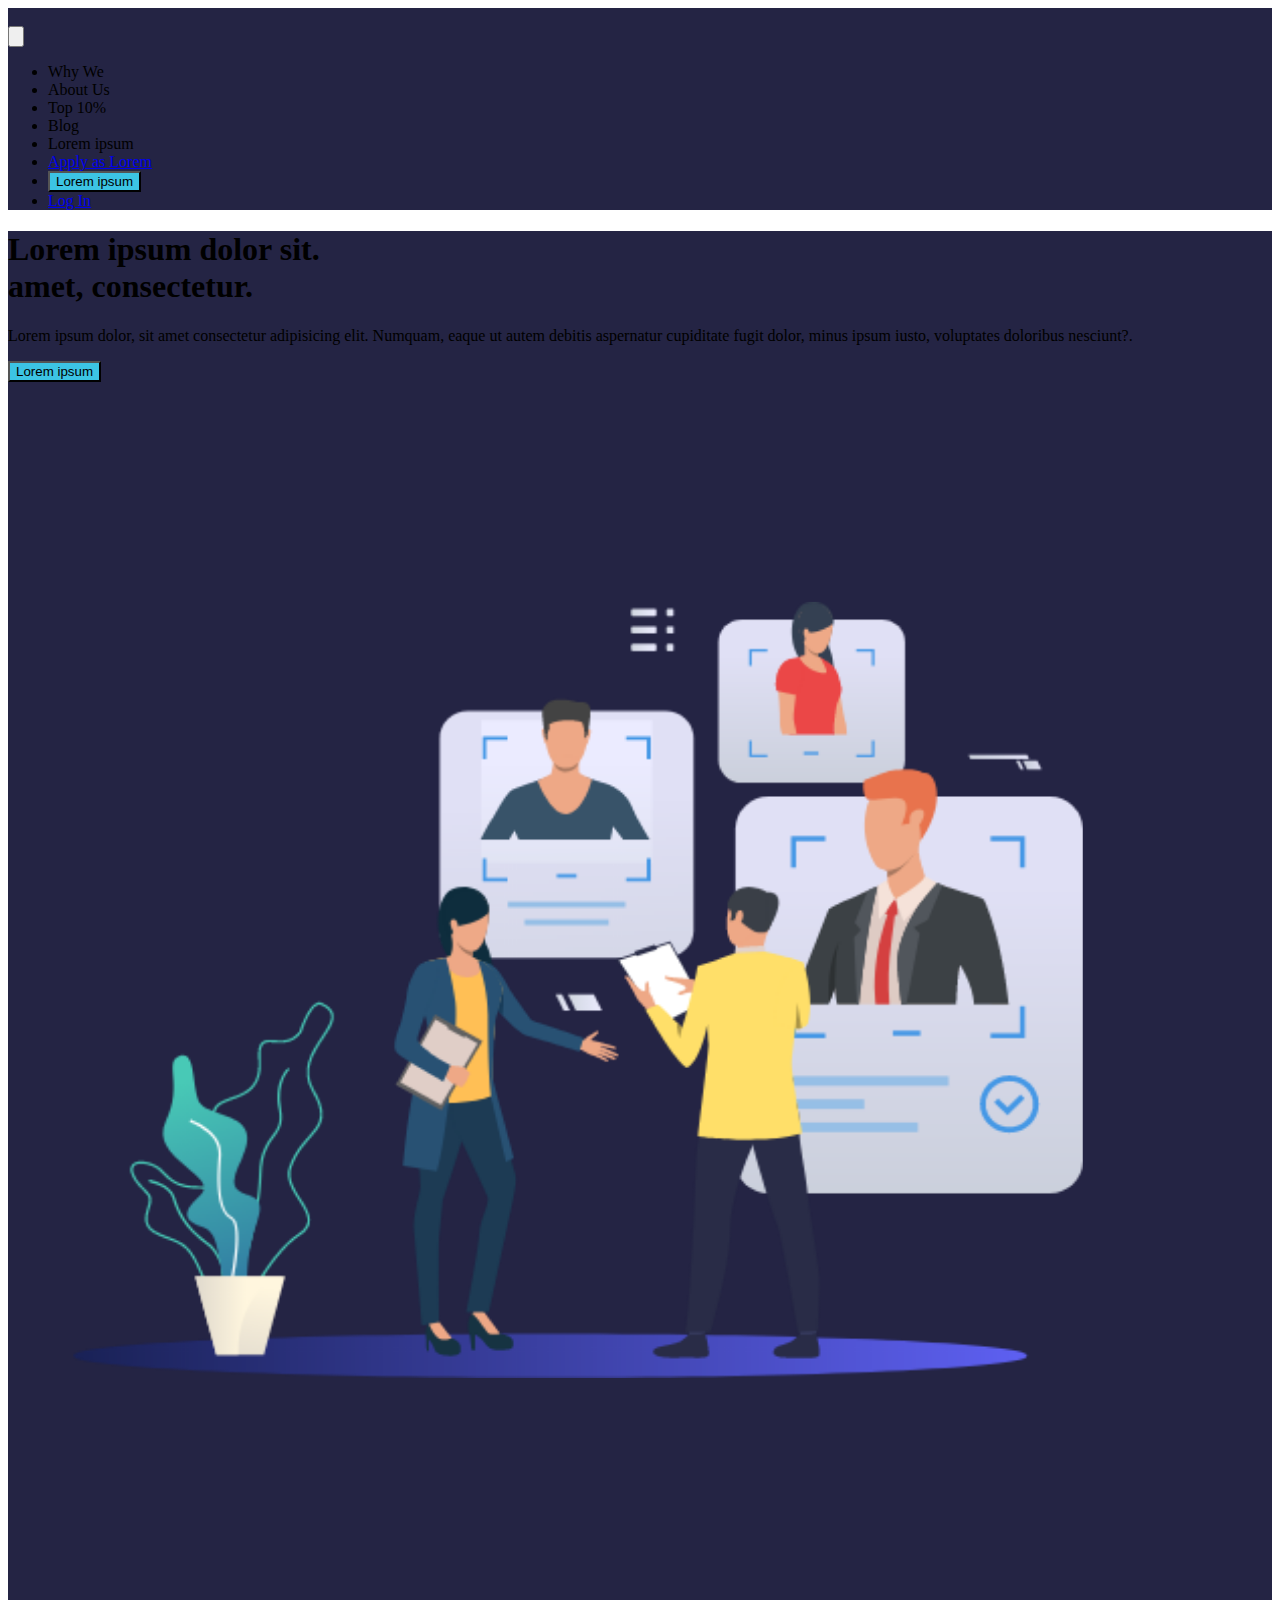
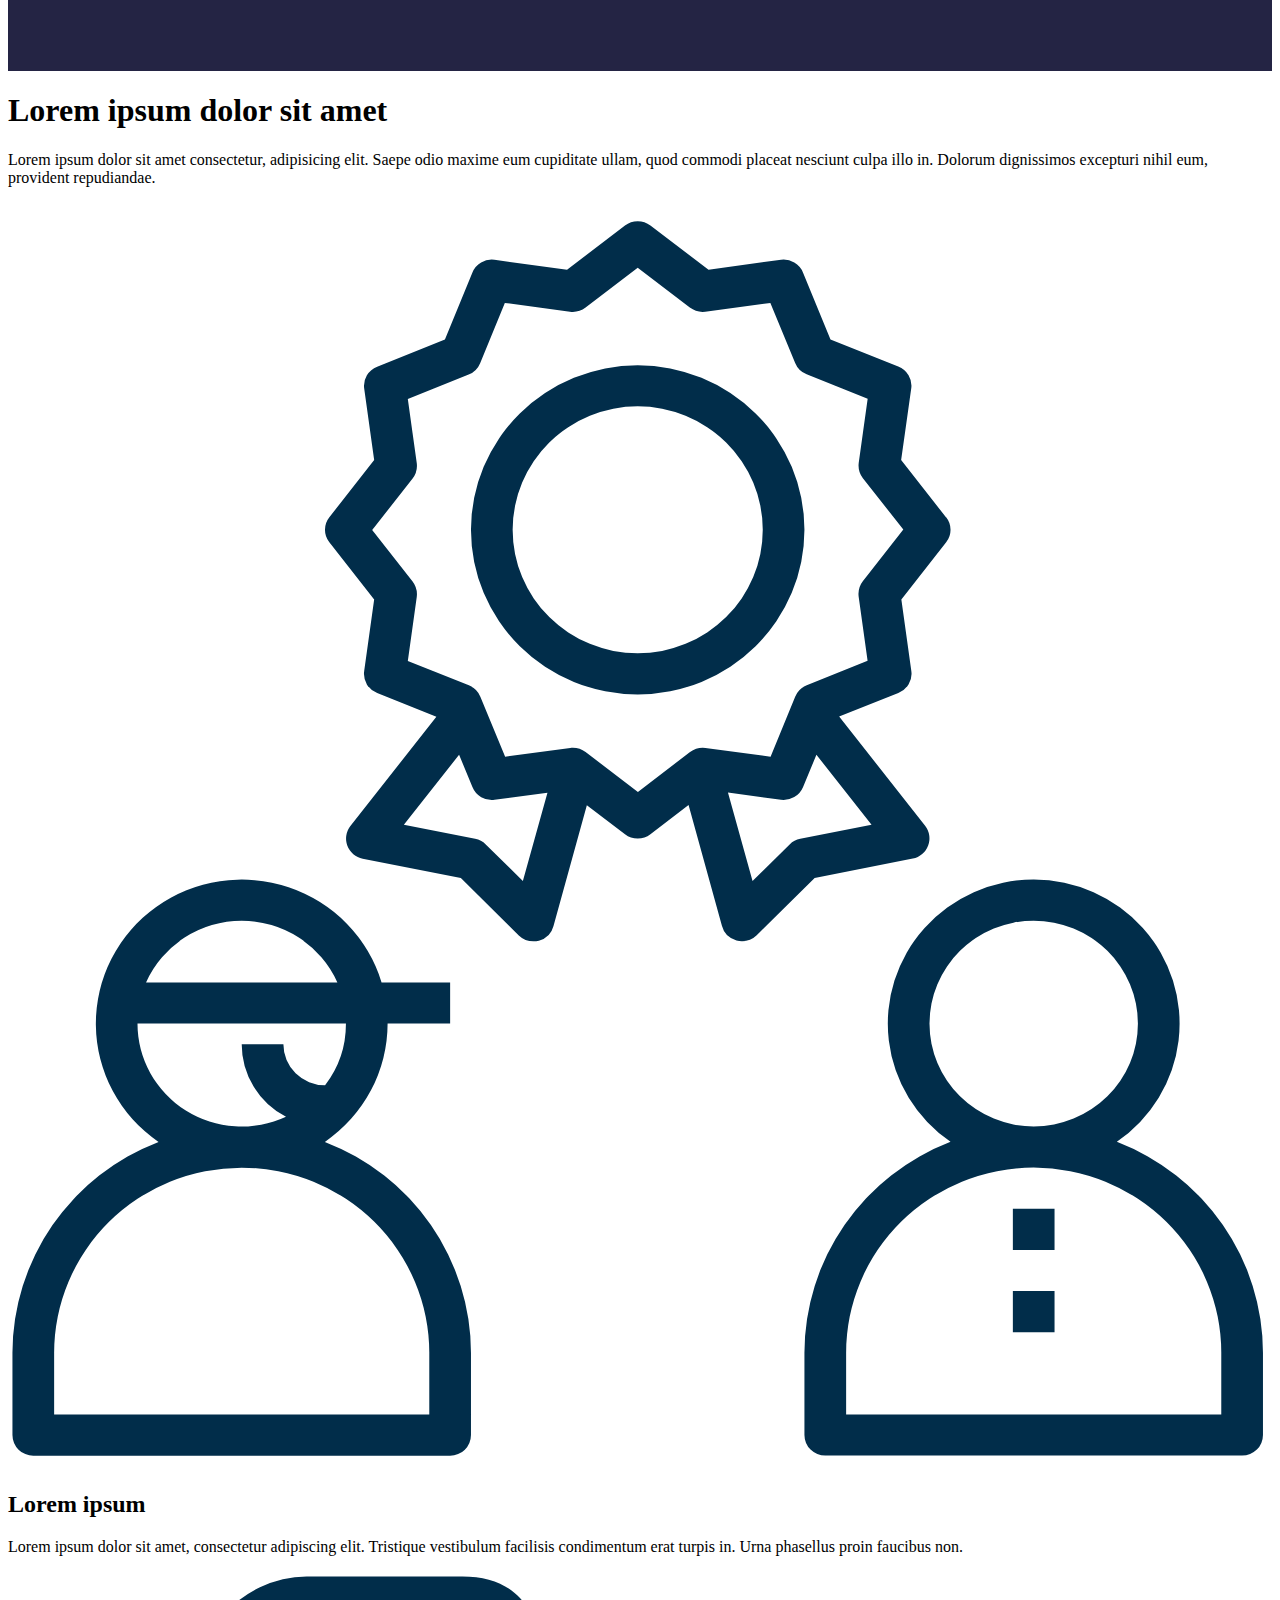
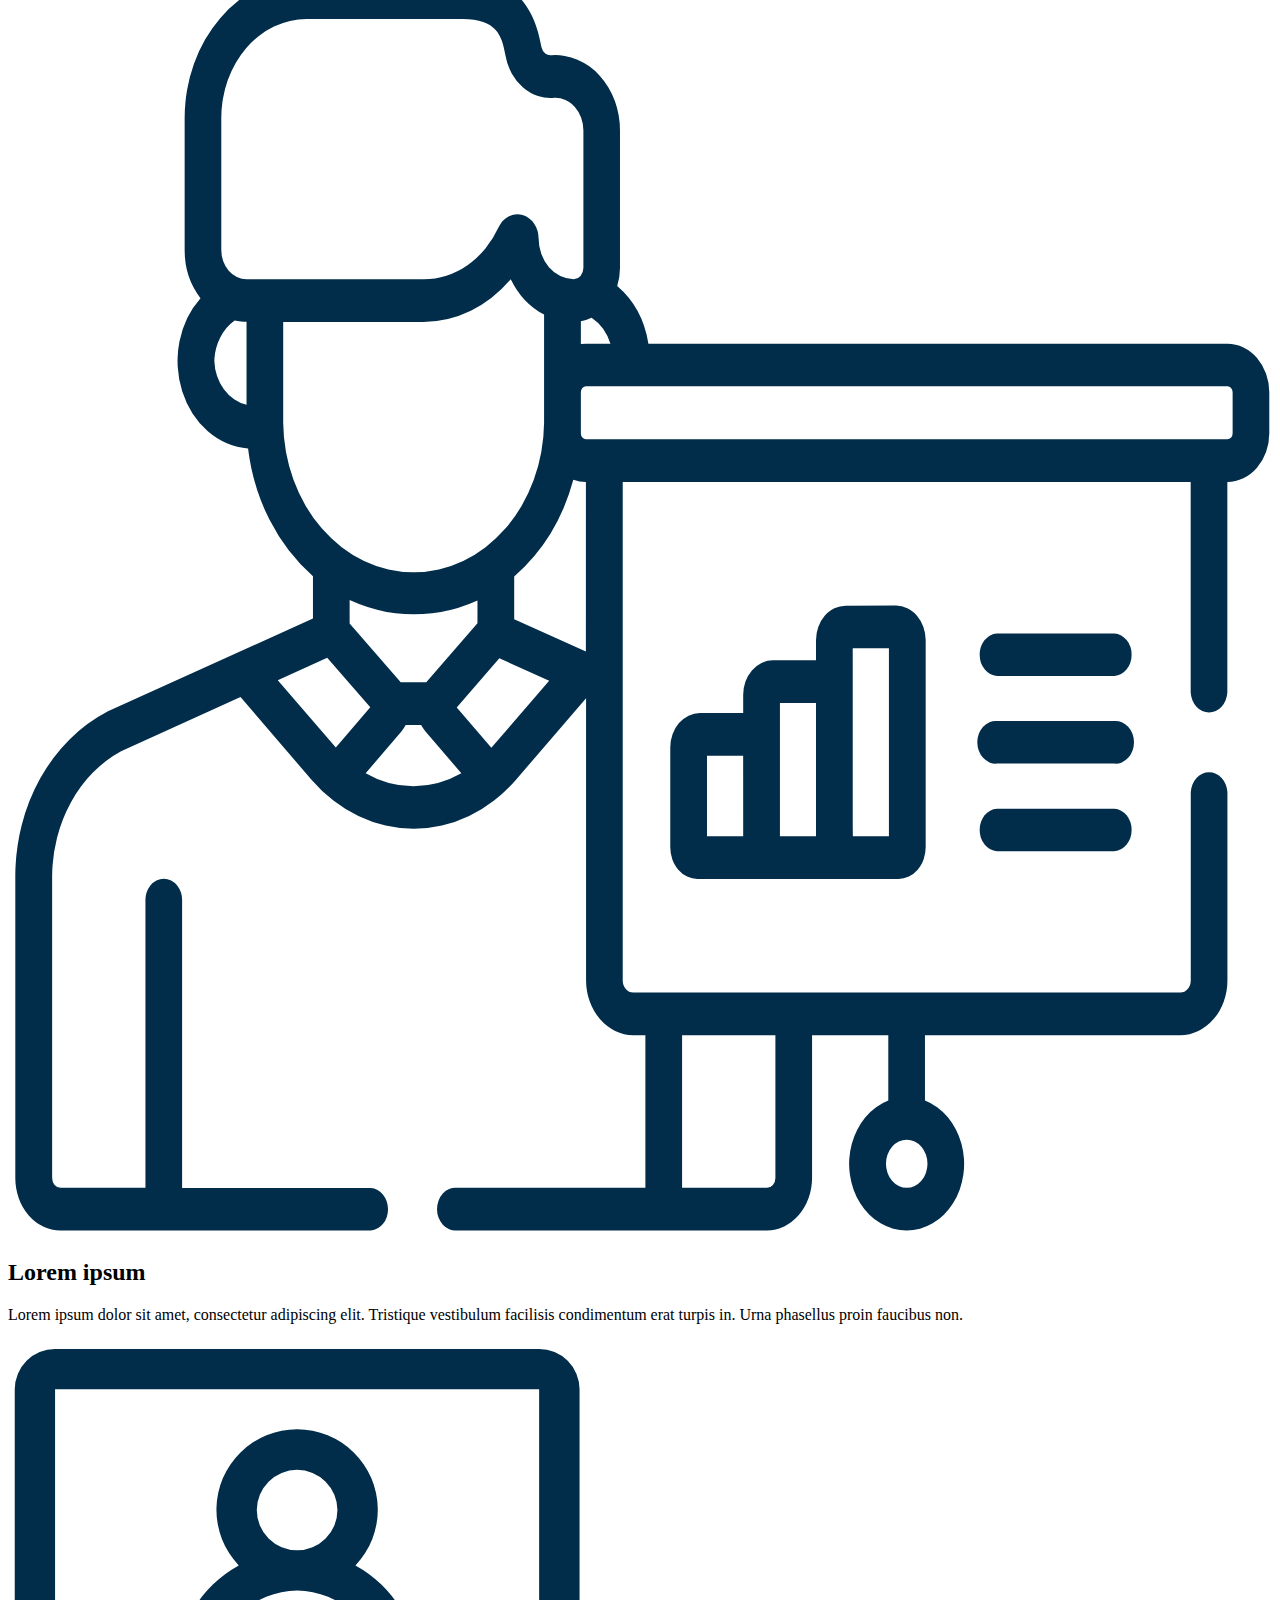
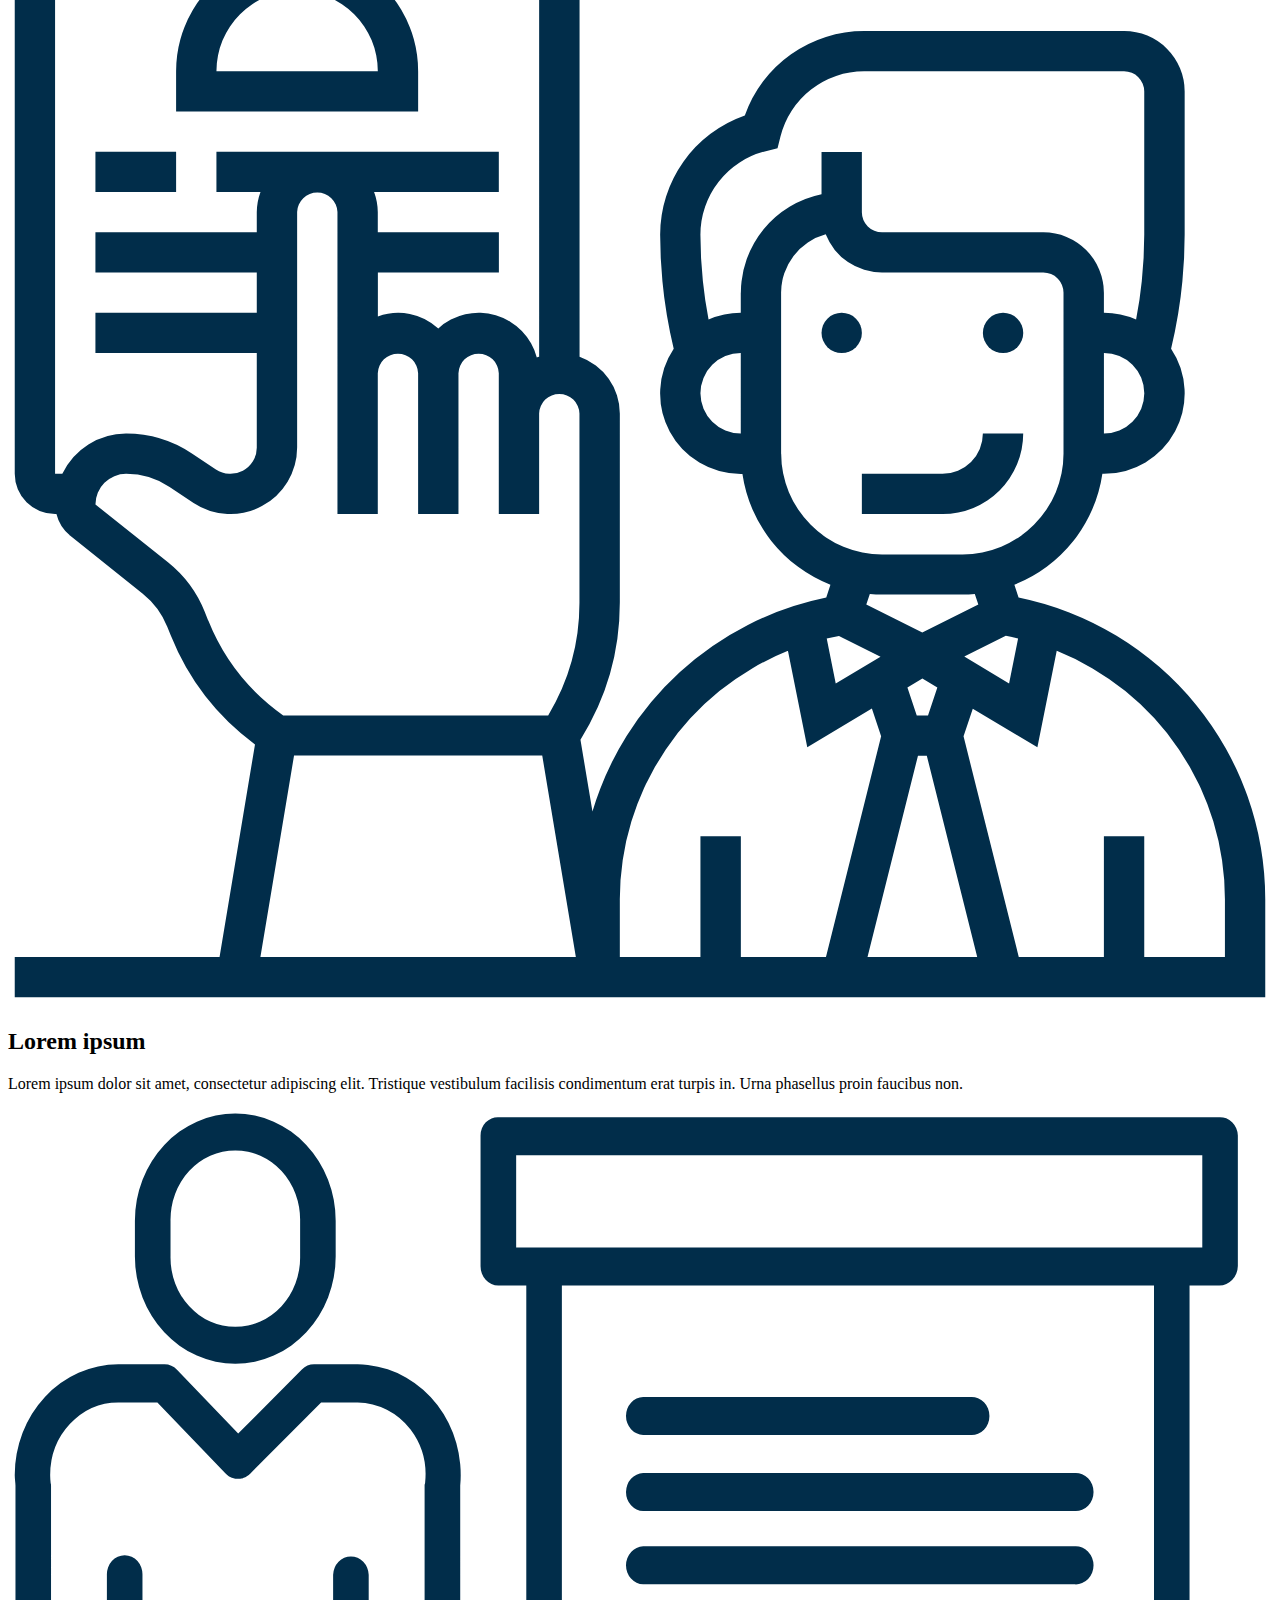
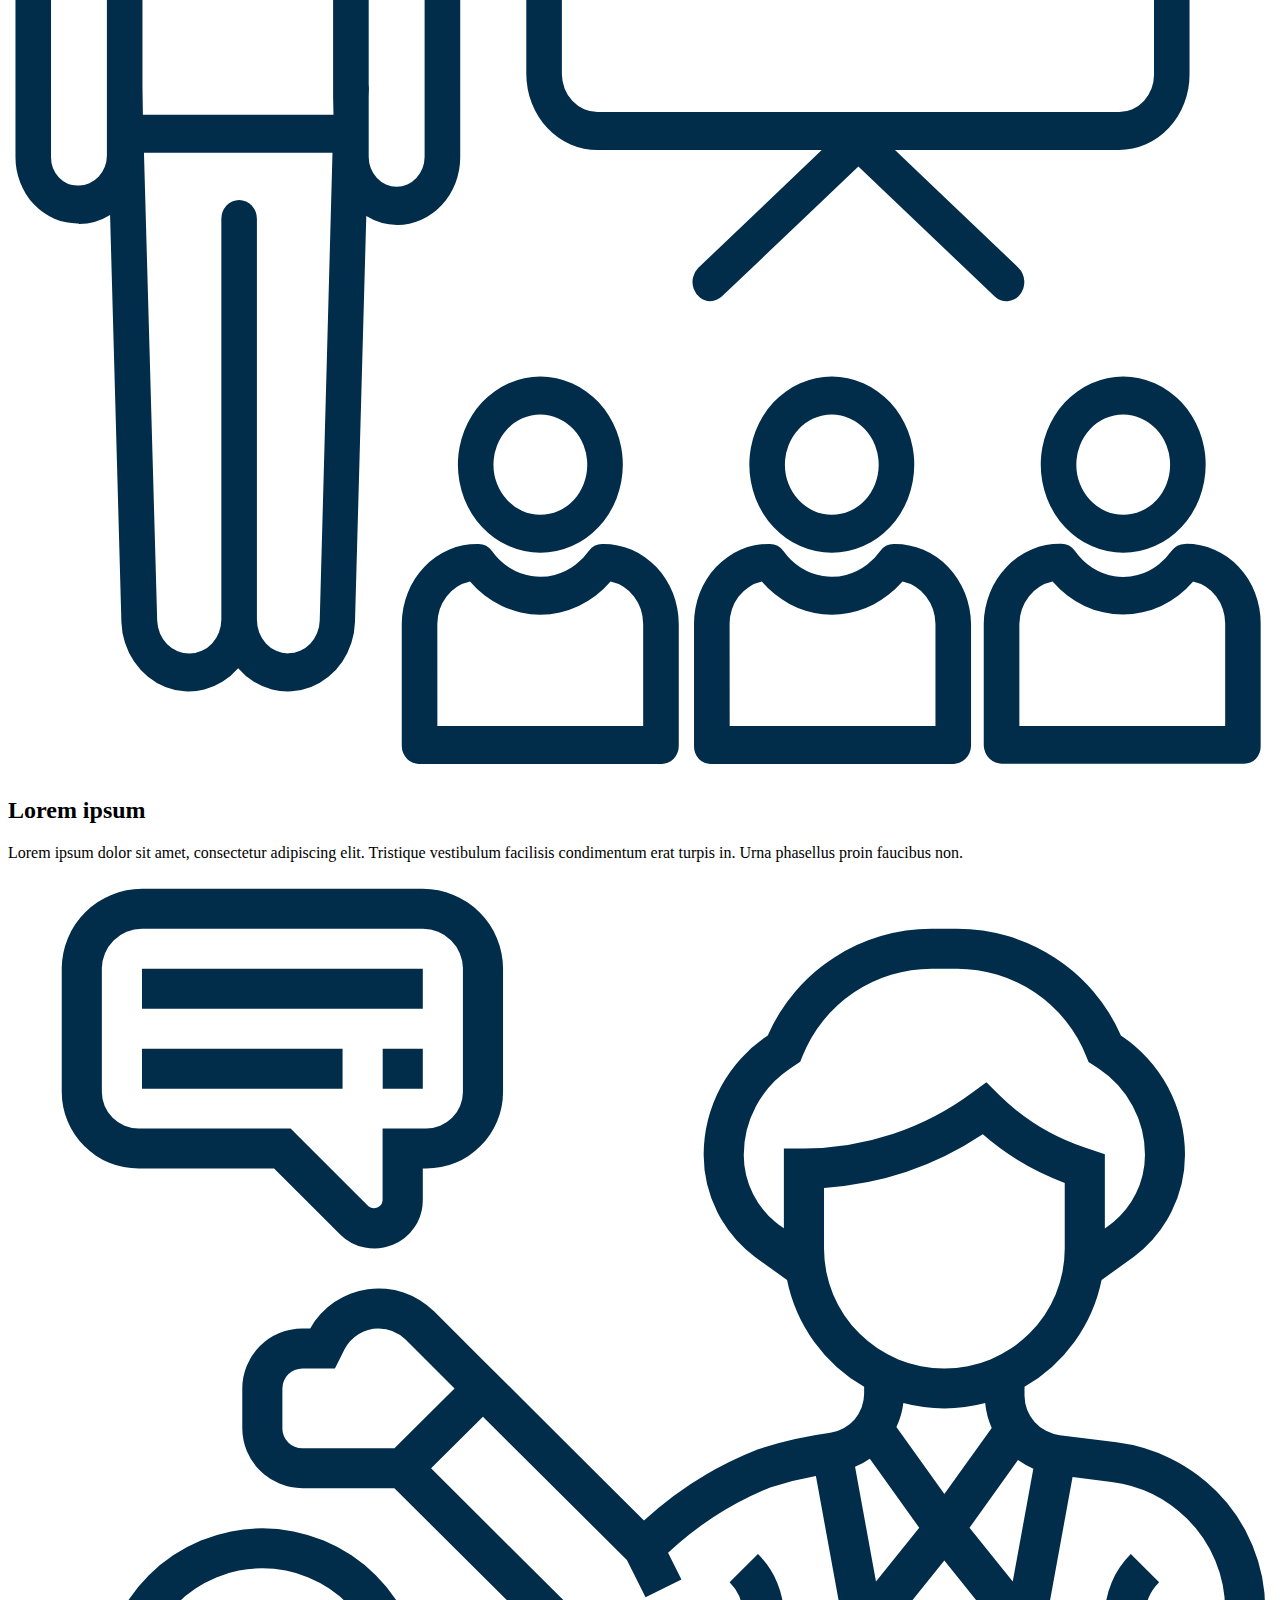
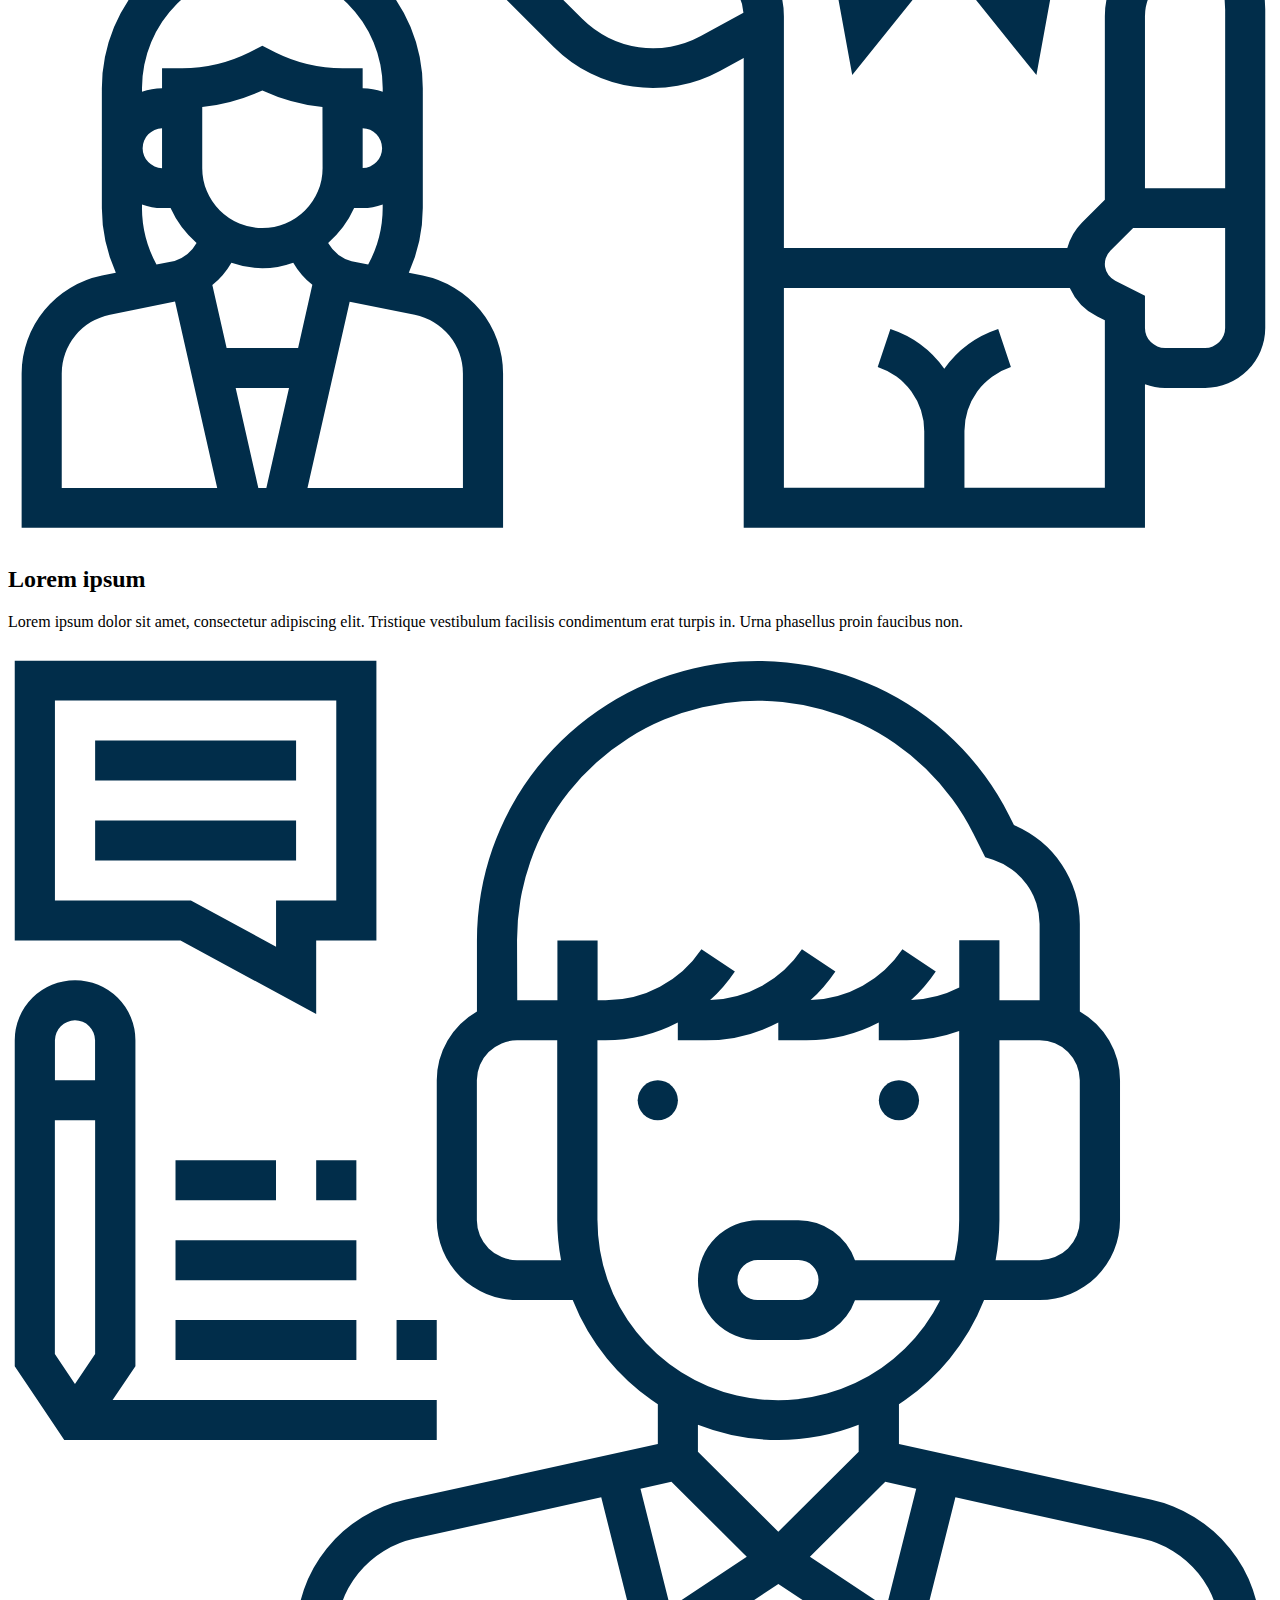
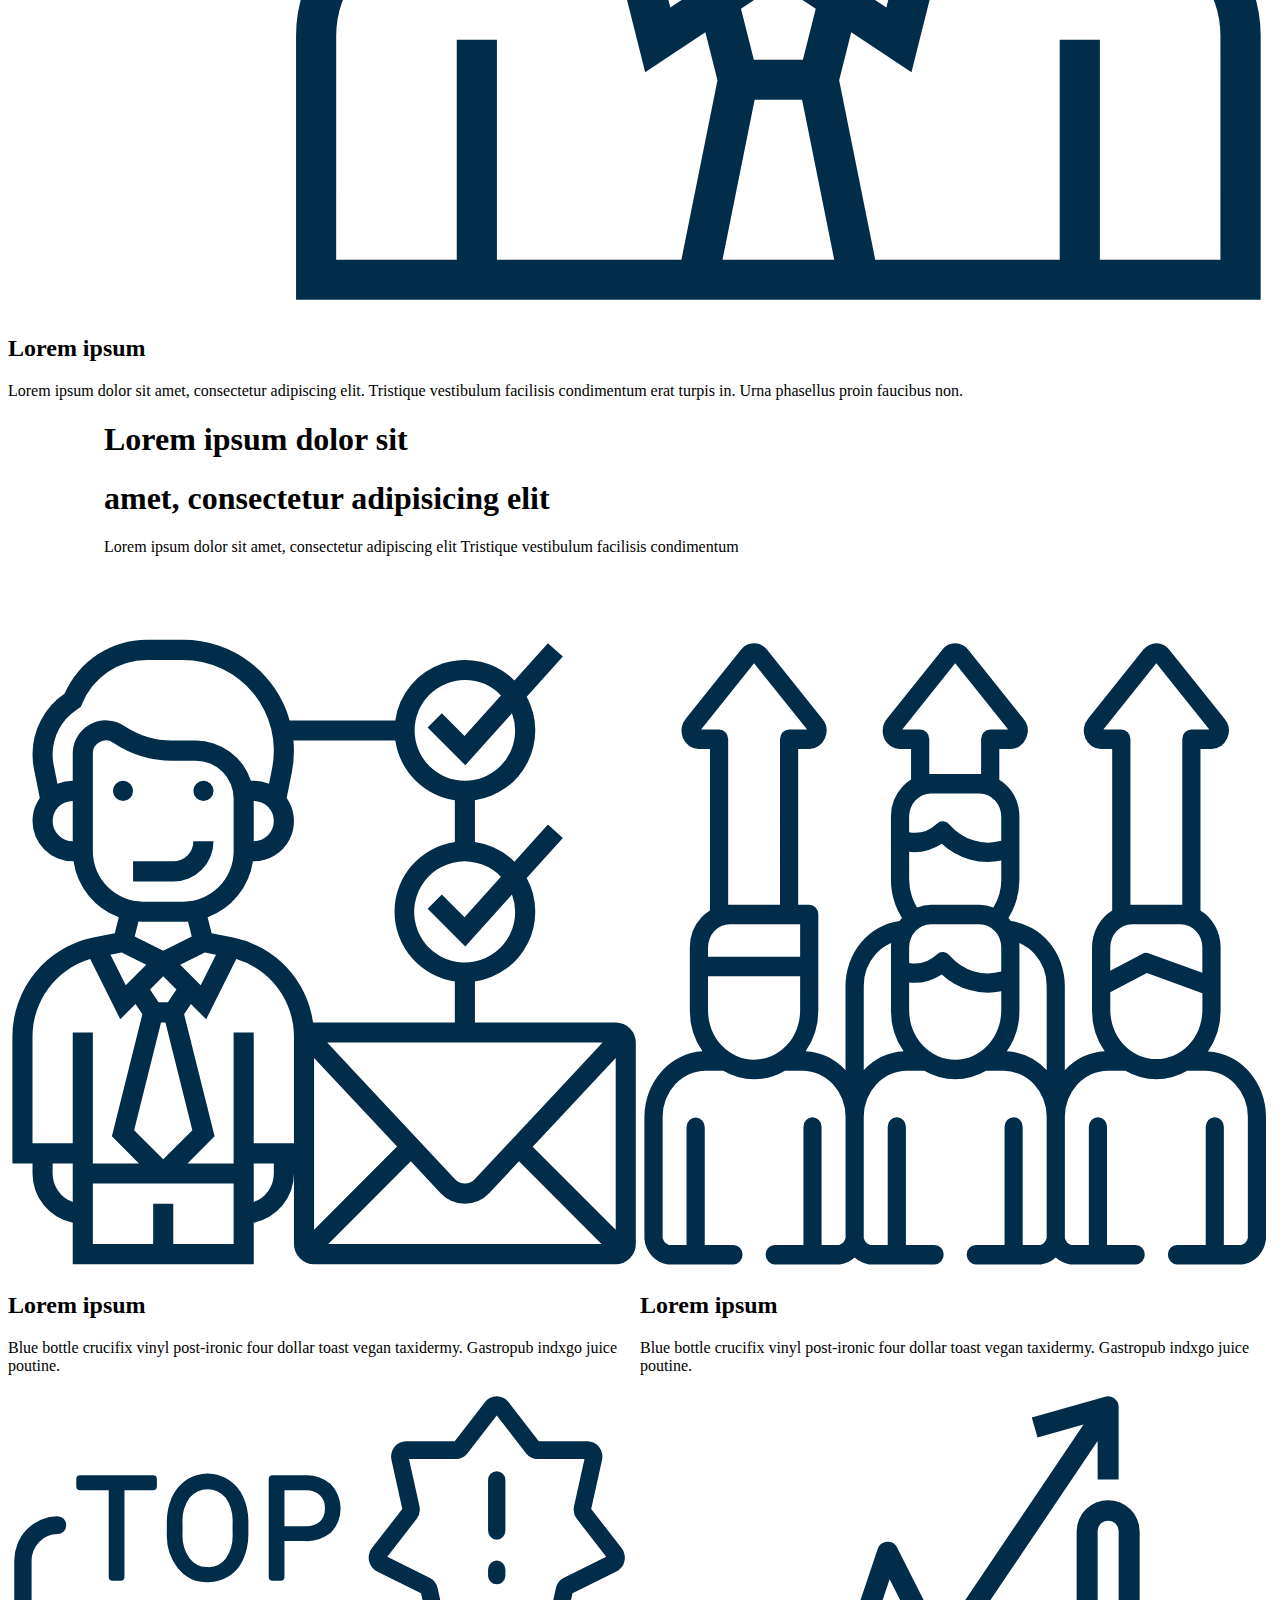
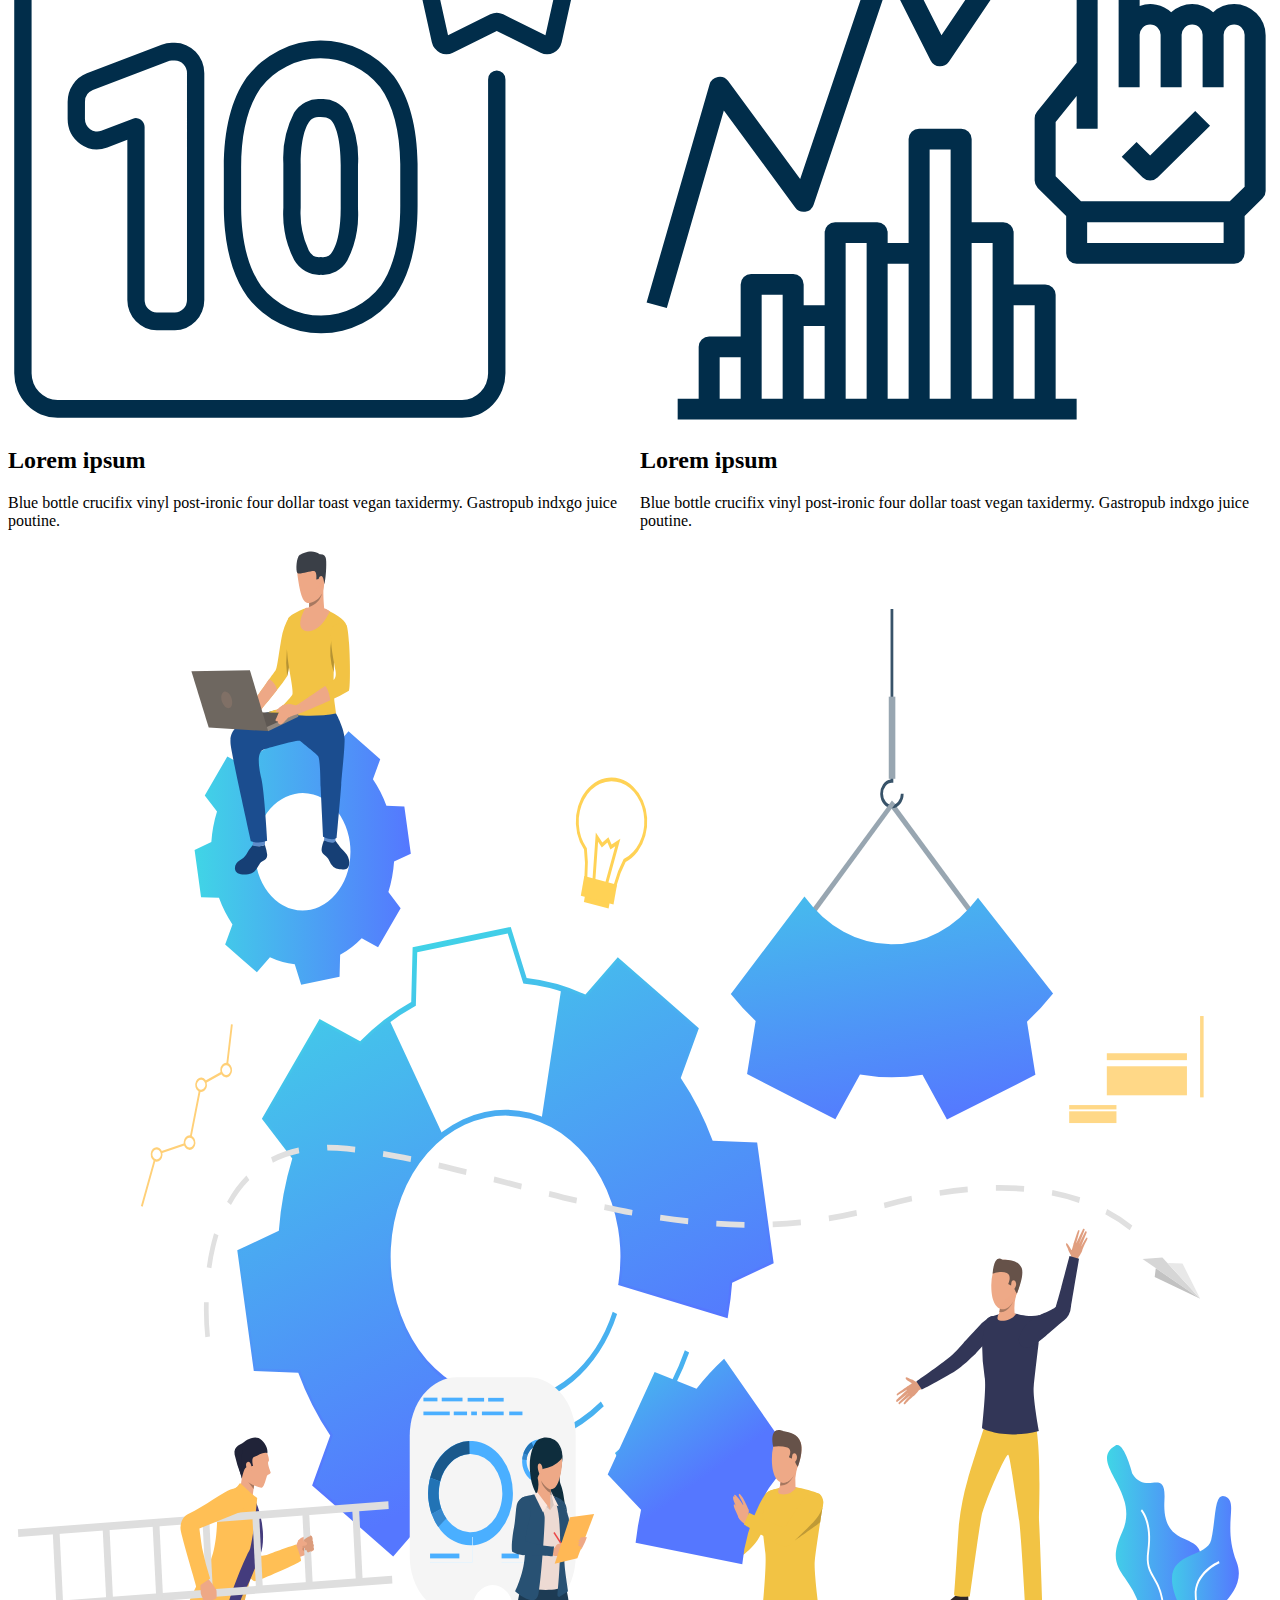
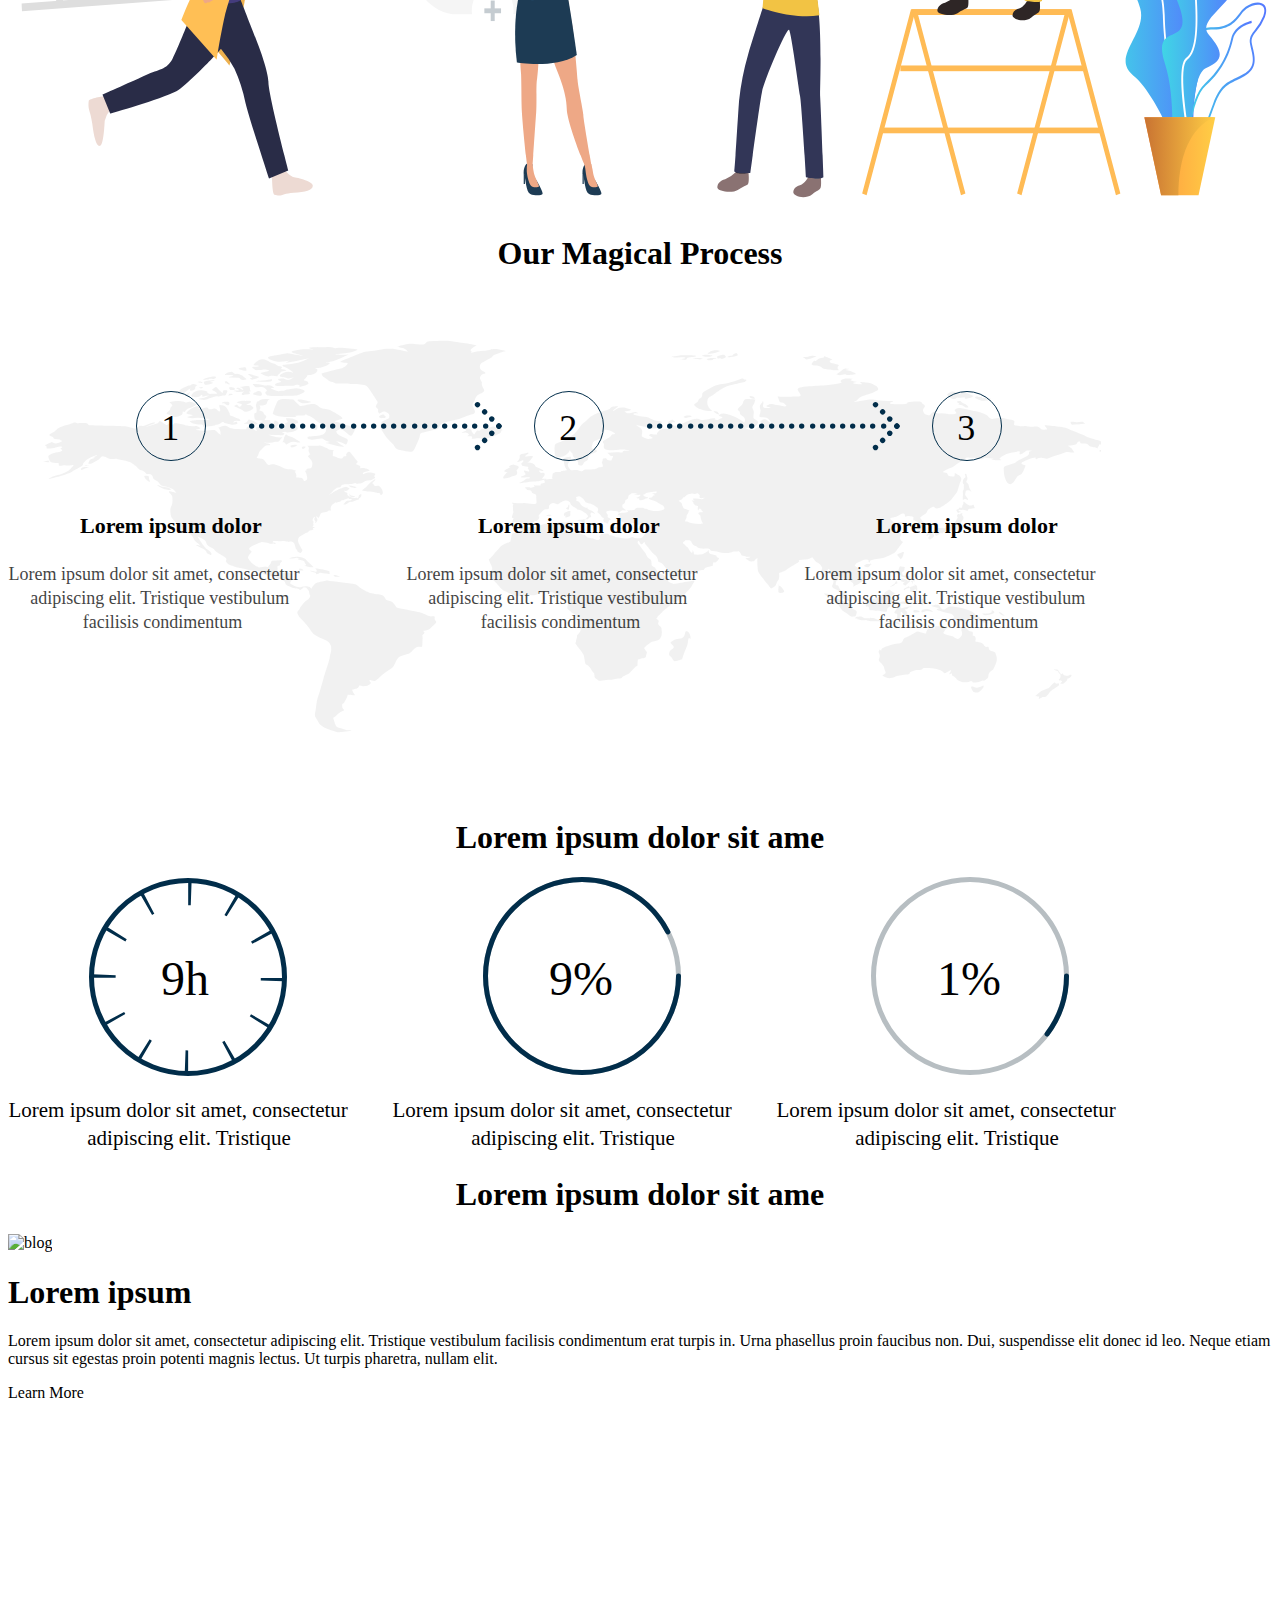
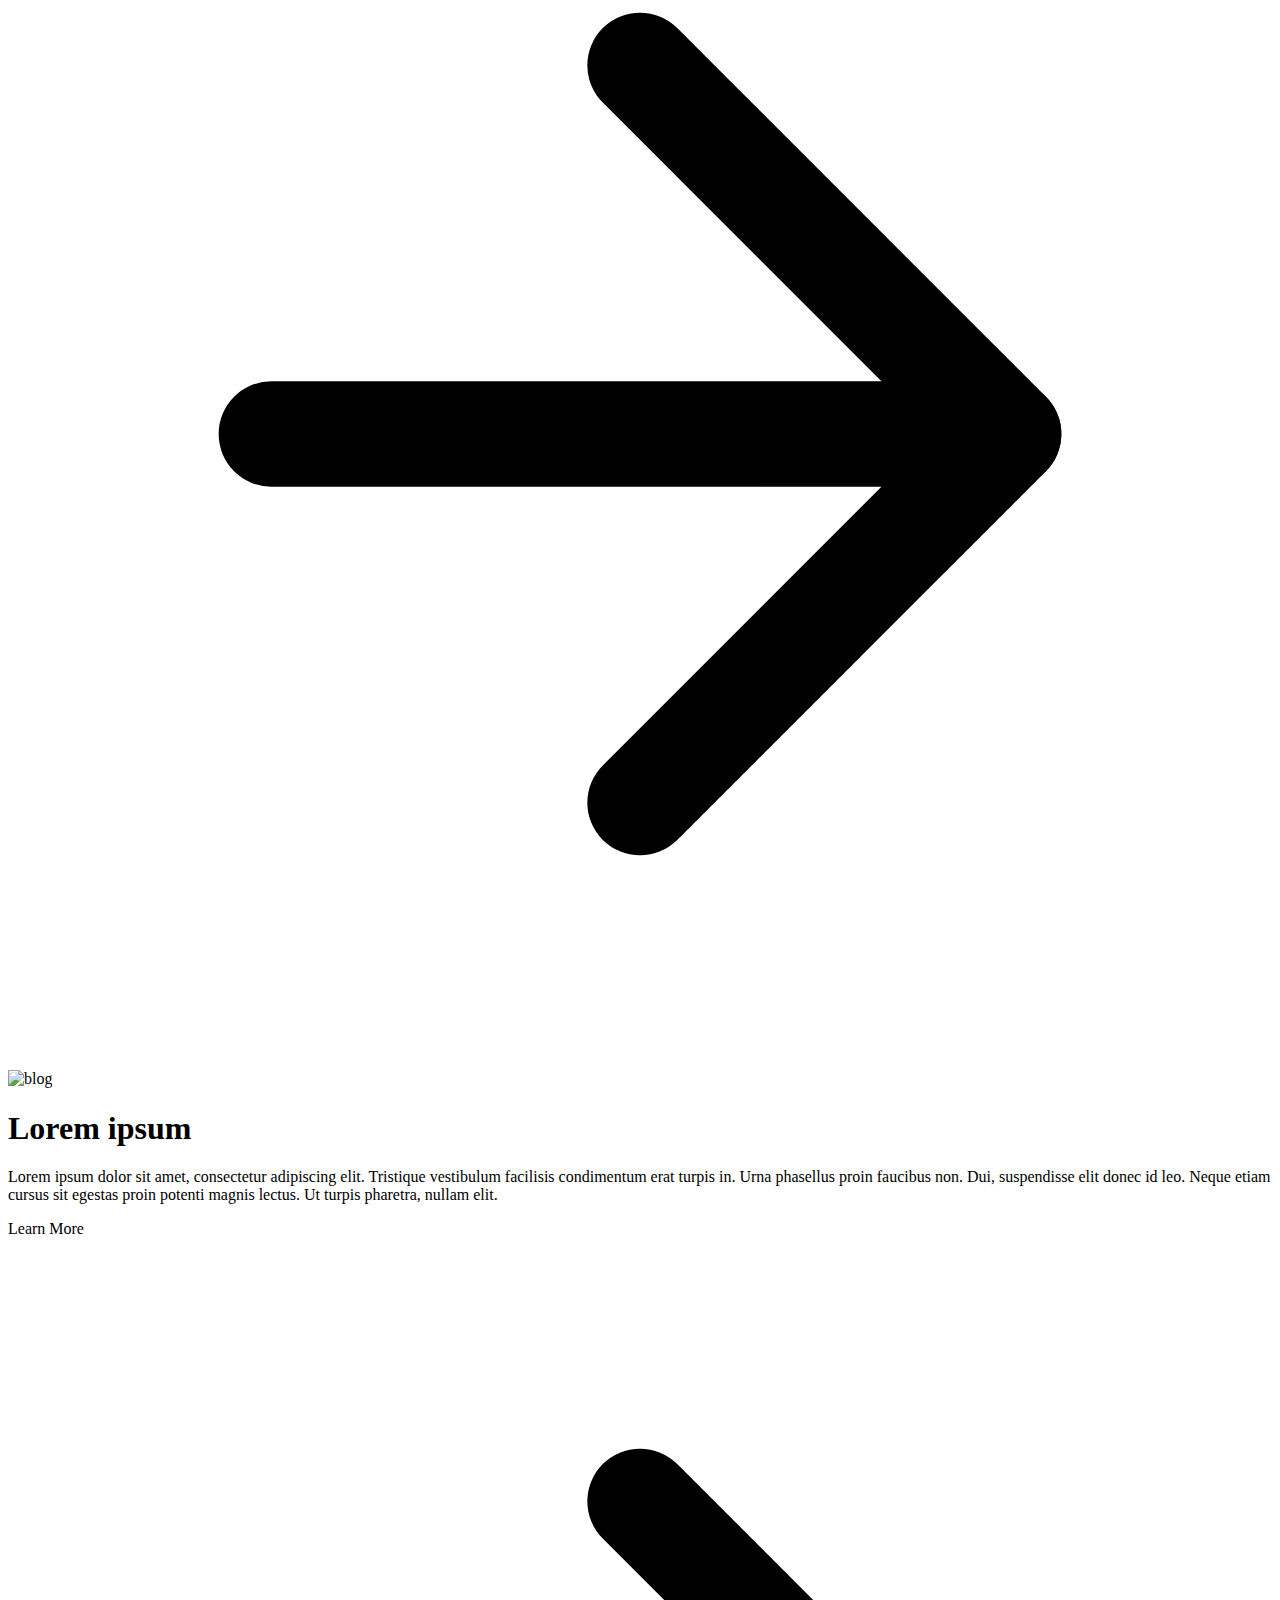
==== commit 7dadd573: "Final Version no more changes. Period" ====
--- a/index.html
+++ b/index.html
@@ -8,63 +8,84 @@
     <link href="https://fonts.googleapis.com/css2?family=Lato:ital,wght@0,100;0,300;0,400;0,700;1,100;1,300;1,400&display=swap" rel="stylesheet">
     <link rel="stylesheet" href="assets/css/style.css">
     <title>The DriveSales &trade; | Making Sales Stories Promising!</title>
-    <style>
-      #menu-toggle:checked + #menu {
-        display: block;
-      }
-    </style>
+
 </head>
+
 <body>
     <header class="lg:px-16 px-6 items-center lg:py-0 py-2 text-white body-font tds-bg-dark">
-        <div class="container mx-auto flex flex-wrap p-5 flex-col md:flex-row items-center">
+      <div class="container mx-auto flex flex-wrap p-5 flex-col md:flex-row items-center">
+        <nav class="flex flex-wrap inline-block items-center justify-between flex-wrap w-full">     
           <div>
-            <a class="flex title-font font-medium items-center text-gray-900 mb-4 md:mb-0">
+            <a class="flex items-center text-gray-900 mb-4 md:mb-0">
               <img src="https://thedrivesales.com/assets/images/Layer%202.svg" alt="">
             </a>
           </div>
-
-          <label for="menu-toggle" class="pointer-cursor lg:hidden block"><svg class="fill-current text-gray-900" xmlns="http://www.w3.org/2000/svg" width="20" height="20" viewBox="0 0 20 20"><title>menu</title><path d="M0 3h20v2H0V3zm0 6h20v2H0V9zm0 6h20v2H0v-2z"></path></svg></label>
-          <input class="hidden" type="checkbox" id="menu-toggle" /> 
-          <nav class="md:mr-auto md:ml-4 md:py-1 md:pl-4 md:border-l md:border-gray-400	flex flex-wrap items-center text-base justify-center font-bold">
-            <a class="mr-5 hover:text-gray-300 cursor-pointer">Why We</a>
-            <a class="mr-5 hover:text-gray-300 cursor-pointer">About Us</a>
-            <a class="mr-5 hover:text-gray-300 cursor-pointer">Top 10%</a>
-            <a class="mr-5 hover:text-gray-300 cursor-pointer">Blog</a>
-            <a class="mr-5 hover:text-gray-300 cursor-pointer">Lorem ipsum</a>
-          </nav>
-        <a class="mr-5 hover:text-gray-300 cursor-pointer inline-flex items-center  py-1 focus:outline-none  rounded text-base mt-4 md:mt-0">Apply as Lorem</a>
-          <button class="inline-flex items-center tds-bg-light border-0 py-1 px-3 focus:outline-none hover:bg-gray-200 rounded text-base mt-4 md:mt-0 text-white font-bold">Lorem ipsum</button>
-          <a class="mr-5 hover:text-gray-300 cursor-pointer inline-flex items-center  py-1 pl-5 px-3 focus:outline-none  rounded text-base mt-4 md:mt-0">Log In </a>
-        </div>
-      </header>
-
-      <section class="body-font text-white tds-bg-dark">
-        <div class="container mx-auto flex px-24 py-24 md:flex-row flex-col items-center ironMan1">
-          <div class="lg:flex-grow md:w-1/2 lg:pr-24 md:pr-16 flex flex-col md:items-start md:text-left mb-16 md:mb-0 items-center text-center order-2 md:order-2">
-            <h1 class="title-font sm:text-4xl text-3xl mb-4 font-medium">Lorem ipsum dolor sit.
-              <br class="hidden lg:inline-block">amet, consectetur.
-            </h1>
-            <p class="mb-8 leading-relaxed">Lorem ipsum dolor, sit amet consectetur adipisicing elit. Numquam, eaque ut autem debitis aspernatur cupiditate fugit dolor, minus ipsum iusto, voluptates doloribus nesciunt?.</p>
-            <div class="flex justify-center">
-              <button class="inline-flex text-white tds-bg-light border-0 py-2 px-6 focus:outline-none hover:bg-indigo-600 rounded text-lg">Lorem ipsum</button>
-           
-            </div>
-          </div>
-          <div class="lg:max-w-lg lg:w-full md:w-1/2 w-5/6 order-1 md:order-2">
-            <img class="object-cover object-center rounded" alt="hero" src="assets/images/banner.svg">
-          </div>
-        </div>
-      </section>
-
-
-
-      <!-- val-partners -->
-      <section class="text-gray-600 body-font">
-        <div class="container px-5 py-5 mx-auto">
-          <div class="flex flex-col text-center w-full px-44 my-20 container">
-            <h1 class="sm:text-5xl text-2xl pb-5 font-medium title-font text-gray-900">Lorem ipsum dolor sit amet</h1>
-            <p>Lorem ipsum dolor sit amet consectetur, adipisicing elit. Saepe odio maxime eum cupiditate ullam, quod commodi placeat nesciunt culpa illo in. Dolorum dignissimos excepturi nihil eum, provident repudiandae. </p>
-          </div>
+          
+          <div class="block lg:hidden">
+            <button id="nav-toggle" class="flex items-center px-3 py-2 border rounded text-gray-500 border-gray-600 hover:text-white hover:border-white">
+              <svg class="fill-current h-3 w-3" viewBox="0 0 20 20" xmlns="http://www.w3.org/2000/svg"><title>Menu</title><path d="M0 3h20v2H0V3zm0 6h20v2H0V9zm0 6h20v2H0v-2z"/></svg>
+            </button>
+          </div>
+      
+          <div class="w-full flex-grow lg:flex lg:items-center lg:w-auto hidden lg:block pt-6 lg:pt-0 font-bold" id="nav-content">
+            <ul class="list-reset lg:flex justify-end flex-1 items-center cursor-pointer 4 py-2 px-4">
+              <li class="mr-3">
+                <a class="hover:text-gray-400">Why We</a>
+              </li>
+              <li class="mr-3">
+                <a class="hover:text-gray-400">About Us</a>
+              </li>
+              <li class="mr-3">
+                <a class="hover:text-gray-400">Top 10%</a>
+              </li>
+              <li class="mr-3">
+                <a class="hover:text-gray-400">Blog</a>
+              </li>
+              <li class="mr-3">
+                <a class="hover:text-gray-400">Lorem ipsum</a>
+              </li>
+              <li class="mr-3">
+                <a class="hover:text-gray-400" href="#">Apply as Lorem</a>
+              </li>
+              <li class="mr-3">
+                <a href="#"><button class="items-center tds-bg-light border-0 py-1 px-3 focus:outline-none hover:bg-indigo-600 rounded text-base mt-4 md:mt-0 text-white font-bold">Lorem ipsum</button></a>
+              </li>
+              <li class="mr-3">
+                <a class="hover:text-gray-400" href="#">Log In</a>
+              </li>
+            </ul>
+          </div>
+        </nav>
+          
+      </div>
+    </header>
+
+    <section class="body-font text-white tds-bg-dark">
+      <div class="container mx-auto flex px-12 md:px-24 py-24 md:flex-row flex-col items-center ironMan1">
+        <div class="lg:flex-grow md:w-1/2 lg:pr-24 md:pr-16 flex flex-col md:items-start md:text-left mb-16 md:mb-0 items-center text-center order-2 md:order-2">
+          <h1 class="title-font sm:text-4xl text-3xl mb-4 font-medium">Lorem ipsum dolor sit.
+            <br class="hidden lg:inline-block">amet, consectetur.
+          </h1>
+          <p class="mb-8 leading-relaxed">Lorem ipsum dolor, sit amet consectetur adipisicing elit. Numquam, eaque ut autem debitis aspernatur cupiditate fugit dolor, minus ipsum iusto, voluptates doloribus nesciunt?.</p>
+          <div class="flex justify-center">
+            <button class="inline-flex text-white tds-bg-light border-0 py-2 px-6 focus:outline-none hover:bg-indigo-600 rounded text-lg">Lorem ipsum</button>
+          
+          </div>
+        </div>
+        <div class="lg:max-w-lg lg:w-full md:w-1/2 w-5/6 order-1 md:order-2">
+          <img class="object-cover object-center rounded" alt="hero" src="assets/images/banner.svg">
+        </div>
+      </div>
+    </section>
+
+    <!-- val-partners -->
+    <section class="text-gray-600 body-font">
+      <div class="container px-5 py-5 mx-auto">
+        <div class="flex flex-col text-center w-full px-22 md:px-44 my-10 md:my-15 lg:20 container">
+          <h1 class="sm:text-5xl text-2xl pb-5 font-medium title-font text-gray-900">Lorem ipsum dolor sit amet</h1>
+          <p>Lorem ipsum dolor sit amet consectetur, adipisicing elit. Saepe odio maxime eum cupiditate ullam, quod commodi placeat nesciunt culpa illo in. Dolorum dignissimos excepturi nihil eum, provident repudiandae. </p>
+        </div>
+
         <section class="bg-gray-200 rounded-lg">
           <div class="flex flex-wrap -m-4">
             <div class="p-4 md:w-1/3">
@@ -121,7 +142,7 @@
                 </div>
               </div>
             </div>
-            <div class="p-4 md:w-1/3 ironMan4">
+            <div class="p-4 md:w-1/3 ">
               <div class="flex h-full p-8 flex-col">
                 <div class="flex flex-col  mb-3">
                   <div class="w-14 h-14 mb-5 mr-3 inline-flex items-center justify-center text-white flex-shrink-0">
@@ -134,7 +155,7 @@
                 </div>
               </div>
             </div>
-            <div class="p-4 md:w-1/3 ironMan4">
+            <div class="p-4 md:w-1/3 ">
               <div class="flex  h-full p-8 flex-col">
                 <div class="flex flex-col  mb-3">
                   <div class="w-14 h-14 mb-5 mr-3 inline-flex items-center justify-center text-white flex-shrink-0">
@@ -143,24 +164,21 @@
                   <h2 class="text-gray-900 text-lg title-font font-medium">Lorem ipsum</h2>
                 </div>
                 <div class="flex-grow">
-                  <p class="leading-relaxed text-base">Lorem ipsum dolor sit amet, consectetur
-adipiscing elit. Tristique vestibulum facilisis 
-condimentum erat turpis in. Urna phasellus 
-proin faucibus non.</p>
+                  <p class="leading-relaxed text-base">Lorem ipsum dolor sit amet, consectetur adipiscing elit. Tristique vestibulum facilisis condimentum erat turpis in. Urna phasellus proin faucibus non.</p>
                 </div>
               </div>
             </div>
           </div>
         </section>
-      </section>
+    </section>
 
 
 
 
       <!-- biz section -->
       <section class="text-gray-600 body-font mt-20">
-        <h1 class="sm:text-5xl title-font text-gray-900 pa pb-2">Lorem ipsum dolor sit</h1>
-        <h1 class="sm:text-5xl title-font text-gray-900 pa pb-5">amet, consectetur adipisicing elit</h1>
+        <h1 class="sm:text-5xl text-3xl title-font text-gray-900 pa pb-2">Lorem ipsum dolor sit</h1>
+        <h1 class="sm:text-5xl text-3xl title-font text-gray-900 pa pb-5">amet, consectetur adipisicing elit</h1>
         <p class="sm:text-2xl text-1xl font-thin title-font text-gray-900 pa">Lorem ipsum dolor sit amet, consectetur adipiscing elit  Tristique vestibulum facilisis condimentum</p>
         <div class="container px-5 py-24 mx-auto flex flex-wrap ironMan7">
 
@@ -202,7 +220,7 @@
               </div>
             </div>
           </div>
-          <div class="lg:w-1/2 w-full mb-10 lg:mb-0 overflow-hidden invisible md:visible">
+          <div class="lg:w-1/2 w-full mb-10 lg:mb-0 overflow-hidden hidden md:block">
             <img alt="feature" class="object-cover object-center h-full w-full" src="assets/images/bizBanner.svg">
           </div>
         </div>
@@ -211,23 +229,23 @@
       
       <!-- Magical Process section -->
       <section class="text-gray-600 body-font">
-        <h1 class="sm:text-5xl text-2xl title-font text-gray-900 pa2">Our Magical Process</h1>
+        <h1 class="sm:text-5xl text-3xl title-font text-gray-900 pa2">Our Magical Process</h1>
         <img  class="mx-auto justify-items-center" src="assets/images/Groupworldmap.svg" alt="">
       </section>
       <!-- End of Magical process section -->
 
       <!-- Stats section-->
-      <section>
-        <h1 class="sm:text-5xl title-font text-gray-900 pa2 pb-16">Lorem ipsum dolor sit ame</h1>
+      <section class="px-10">
+        <h1 class="sm:text-5xl text-2xl title-font text-gray-900 pa2 pb-16">Lorem ipsum dolor sit ame</h1>
         <div class="grid md:grid-flow-col justify-items-center">
-          <img src="assets/images/stat-num1.svg" alt="Stats">
-          <img src="assets/images/stat-num2.svg" alt="Stats">
-          <img src="assets/images/stat-num3.svg" alt="Stats">
+          <img class="pb-5" src="assets/images/stat-num1.svg" alt="Stats">
+          <img class="py-5" src="assets/images/stat-num2.svg" alt="Stats">
+          <img class="py-5" src="assets/images/stat-num3.svg" alt="Stats">
         </div>
       </section>
       <!-- End of Stats section-->
 
-      <h1 class="sm:text-5xl title-font text-gray-900 pa2 pt-24">Lorem ipsum dolor sit ame</h1>
+      <h1 class="md:text-5xl text-2xl title-font text-gray-900 pa2 pt-24">Lorem ipsum dolor sit ame</h1>
         <div class="container px-5 py-14 mx-auto">
           <div class="flex flex-wrap -m-4">
             <div class="p-4 md:w-1/3">
@@ -294,7 +312,7 @@
 
       <section>
         <div class="div1 tds-bg-dark">
-          <div class="div2 px-24 text-2xl">
+          <div class="div2 md:px-24 md:text-2xl">
             <p class="pa3">
               Lorem, ipsum dolor sit amet consectetur adipisicing elit. Consequatur fuga, mollitia omnis corrupti maxime error. Est explicabo consequuntur animi quibusdam vero magni? Ea perspiciatis voluptatum vel ullam doloribus.
             </p>
@@ -362,30 +380,44 @@
         </div>
       </section>
       
-      <section>
-        <div class="pardiv text-2xl">
-          <div class="chdiv1">
-            <h1 class="blogi text-black font-medium text-6xl">
-                BLOGS
-            </h1>
-            <div class="conti tds-bg-dark">
-              Blog1
-            </div>
-          </div>
-          <div class="chdiv2">
-            <div class="b2">Blog2</div>
-            <div class="b2">Blog3</div>
-          </div>
-          <div class="chdiv3">
-            <div class="b3">Blog4</div>
-            <div class="b3">Blog5</div>
-          </div>
-        </div>
-      </section>
+      <!-- Blogs Gallery -->
+      <section class="px-8 py-24 mx-auto">
+        <div class="flex">
+          <h1 class="text-4xl font-bold mx-auto md:mx-40">BLOGS</h1>
+        </div>
+        <div class="grid grid-cols-1 md:grid-cols-3 lg:grid-cols-4 text-white">
+          <div class="p-4 lg:col-span-2 lg:px-12 lg:m-20">
+            <div class="h-full tds-bg-dark px-8 pt-16 md:pt-24 lg:pt-40 pb-24 rounded-lg overflow-hidden text-center relative">
+              <h1 class="title-font sm:text-2xl text-xl font-medium">BLOG1</h1>
+            </div>
+          </div>
+
+          <div class="p-4 md:pt-10 lg:px-8">
+            <div class="tds-bg-dark px-8 pt-16 pb-24 rounded-lg overflow-hidden text-center relative">
+              <h1 class="title-font sm:text-2xl text-xl font-medium">BLOG2</h1>
+            </div>
+            <div class="tds-bg-dark px-8 pt-16 pb-24 rounded-lg overflow-hidden text-center relative mt-16">
+              <h1 class="sm:text-2xl text-xl font-medium">BLOG3</h1>
+            </div>
+          </div>
+
+          <div class="p-4 md:mt-24 lg:px-8">
+            <div class="tds-bg-dark px-8 pt-16 pb-24 rounded-lg overflow-hidden text-center relative">
+              <h1 class="title-font sm:text-2xl text-xl font-medium">BLOG4</h1>
+            </div>
+            <div class="tds-bg-dark px-8 pt-16 pb-24 rounded-lg overflow-hidden text-center relative mt-16">
+              <h1 class="sm:text-2xl text-xl font-medium">BLOG5</h1>
+            </div>
+          </div> 
+        </div>
+      </section>
+      <!-- End of blogs gallery -->
+
+
 
       <section>
         <div class="ironMan8 tds-bg-dark">
-          <h1 class="text-4xl">Blogs, Delivered Daily.</h1>
+          <h1 class="md:text-4xl text-2xl py-5 md:py-10">Blogs, Delivered Daily.</h1>
 
           <div>
             <div class="divi3"> 
@@ -401,18 +433,59 @@
           </div>
         </div>
       </section>
-        <br>
+
+      <section class="text-white body-font">
+        <div class=" px-5 py-24 my-14 mx-auto bg-image-map">
+          <div class="flex flex-col text-center w-full mb-12">
+            <h1 class="sm:text-3xl text-2xl font-medium title-font mb-4 text-white">
+              Lorem ipsum dolor, sit amet consectetur adipisicing elit. Culpa illum quisquam est, repellat deleniti fugiat nisi laborum non perspiciatis aliquid reiciendis veniam dolorem architecto.
+            </h1>
+          </div>
+
+          <div class="flex md:mx-auto md:mr-0 mx-auto items-center flex-shrink-0 space-x-4 justify-center">
+            <button class="bg-transparent inline-flex py-3 px-5 rounded-md items-center hover:bg-blue-300 focus:outline-none border-2 border-white">
+                <span class="font-medium ">Lorem ipsum</span>
+              </span>
+            </button>
+            <button class="bg-transparent inline-flex py-3 px-5 rounded-md items-center hover:bg-blue-300 focus:outline-none border-2 border-white">
+                <span class="font-medium">Lorem ipsum</span>
+              </span>
+            </button>
+          </div>
+      </section>
+
+      <hr width="90%" class="mt-8 mx-auto hr-style-one">
+
+      <section class="text-gray-600 body-font">
+        <div class="container px-10 lg:px-24 py-24 mx-auto flex items-center md:flex-row flex-col">
+          <div class="flex flex-col md:pr-10 md:mb-0 mb-6 pr-0 w-full md:w-auto md:text-left text-center">         
+            <h1 class="md:text-3xl text-2xl font-medium title-font text-gray-900 ">Join the  The DriveSales™ Community.</h1>
+          </div>
+          <div class="flex md:ml-auto md:mr-0 mx-auto items-center flex-shrink-0 space-x-4 flexsami">
+            <button class="tds-bg-light text-white inline-flex py-3 px-5 rounded-lg items-center hover:bg-gray-200 focus:outline-none">
+                <span class="title-font font-medium pxsami">Lorem ipsum</span>
+              </span>
+            </button>
+            <span>OR</span>
+            <button class="tds-text-light border-2 inline-flex py-3 px-5 rounded-lg items-center hover:bg-blue-300 hover:text-white focus:outline-none">
+                <span class="title-font font-medium pxsami">Lorem ipsum</span>
+              </span>
+            </button>
+          </div>
+        </div>
+      </section>
+      
       <footer class="body-font">
-        <div class="px-5 py-24 mx-auto tds-bg-dark">
-          <div class="flex flex-wrap md:text-left text-center -mb-10 -mx-4 justify-evenly">
-            
+        <div class="px-5 pt-24 text-white pb-5 mx-auto tds-bg-dark">
+          <div class="flex flex-wrap-reverse md:flex-wrap  md:text-left text-center -mb-10 -mx-4 justify-evenly">            
+            <div class="lg:w-1/6 md:w-1/2 w-full px-4">
+              <h2 class="font-medium text-white tracking-widest text-sm mb-3 border-b-2 border-white p-1">Most Preferred Talent</h2>
+            </div>
             
             <div class="lg:w-1/6 md:w-1/2 w-full px-4">
-              <h2 class="font-medium text-white tracking-widest text-sm mb-3 border-b-2 border-white p-1">Most Preferred Talent</h2>
-            </div>
-            <div class="lg:w-1/6 md:w-1/2 w-full px-4">
-              <h2 class="font-medium text-white tracking-widest text-sm mb-3 border-b-2 border-white p-1">About</h2>    
-            </div>
+              <h2 class="font-medium tracking-widest text-sm mb-3 border-b-2 border-white p-1">About</h2>    
+            </div>
+            
             <div class="lg:w-1/6 md:w-1/2 w-full px-4">
               <h2 class="font-medium text-white tracking-widest text-sm mb-3 border-b-2 border-white p-1">Contact</h2>
               <nav class="list-none mb-10">
@@ -427,6 +500,7 @@
                 </li>          
               </nav>
             </div>
+            
             <div class="lg:w-1/6 md:w-1/2 w-full px-4">
               <h2 class="font-medium text-white tracking-widest text-sm mb-3 border-b-2 border-white p-1">Social</h2>
               <nav class="list-none mb-10">
@@ -444,10 +518,35 @@
                 </li>
               </nav>
             </div>
-          </div>
-        </div>
+
+          </div>
+
+          <hr size="8" width="100%" class="my-8">
+
+          <div class="container px-5 mx-auto flex items-center sm:flex-row flex-col">
+            <a class="flex font-medium md:justify-start justify-center text-gray-900">
+              <img src="https://thedrivesales.com/assets/images/Layer%202.svg" alt="logo">
+            </a>
+            <p class="text-sm text-white sm:ml-4 sm:pl-4 sm:border-l-2 sm:border-gray-200 sm:py-2 sm:mt-0 mt-4 ">
+              Making Sales Stories Promising!
+            </p>
+            <!-- <p class="text-sm text-white sm:ml-4 sm:pl-4 sm:border-l-2 sm:border-gray-200 sm:py-2 sm:mt-0 mt-4">
+              © 2020 The DriveSales —
+              <a href="#" class="text-gray-600 ml-1" rel="noopener noreferrer" target="_blank">Privacy Policy</a>
+            </p> -->
+            <div class="justify-around inline-flex flex-wrap sm:ml-auto sm:mt-0 mt-4 justify-center sm:justify-start">
+              <div class="footer">Copyright 2019 - 2020</div>
+              <div class="footer sm:pr-4 sm:border-r-2 sm:border-gray-200">The DriveSales&trade;</div>
+              <div class="footer">Privacy Policy</div>
+              <div class="footer"><a href="#">Website Terms</a></div>
+            </div>
+          </div>
+
+        </div>
+
       </footer>
       
       <script src="assets/js/script.js"></script>
-</body>
+
+  </body>
 </html>--- a/assets/css/style.css
+++ b/assets/css/style.css
@@ -8,6 +8,35 @@
 .tds-bg-light{
   --tw-border-opacity: 1;
     background-color: rgba(60, 196, 228,var(--tw-border-opacity));
+}
+
+.tds-text-light{
+  color: rgb(60, 196, 228);
+  border-color: rgb(60, 196, 228);
+}
+
+hr.hr-style-one {
+  border: 0;
+  height: 2px;
+  background: #999;
+}
+
+.bg-image-map{
+  --tw-border-opacity: 1;
+  background-color: rgba(60, 196, 228,var(--tw-border-opacity));
+  background-image: url('/assets/images/worldmap-dotted.svg');
+}
+
+li a{
+  margin-right: 1.25rem;
+}
+
+.footer{
+  margin-right: 3rem;
+}
+
+.pxsami{
+  padding:0rem  7rem;
 }
 
 .ironMan1 {
@@ -47,7 +76,7 @@
   display: flex;
   justify-content: center;
   align-items: center;
-  padding: 5rem;
+  padding: 3rem;
   min-height: 13rem;
 }
 
@@ -68,7 +97,7 @@
 .ironMan8{
   color: white;
   display: flex;
-  padding: 6rem;
+  padding: 3rem;
   align-items: center;
   justify-content: space-between;
 }
@@ -100,131 +129,6 @@
   object-fit: fill;
 }
 
-.pardiv{
-  color: white;
-  display: flex;
-  justify-content:center;
-  min-height: 36rem;
-}
-
-.chdiv2{
-  margin-right: 5rem;
-  display: flex;
-  flex-direction: column;
-  justify-content: space-evenly;
-}
-.b2 {
-  display: flex;
-  justify-content: center;
-  align-items: center;
-  width: 11rem;
-  height: 11rem;
-  background-color: rgba(36, 36, 68);
-}
-.chdiv3{
-  margin-top: 3rem;
-  display: flex;
-  flex-direction: column;
-  justify-content: space-evenly;
-}
-.b3{
-  display: flex;
-  justify-content: center;
-  align-items: center;
-  width: 11rem;
-  height: 11rem;
-  background-color: rgba(36, 36, 68);
-}
-.chdiv1{
-  margin-right: 5rem;
-  display: flex;
-  flex-direction: column;
-  justify-content: center;
-}
-.conti{
-  margin-top: 3rem;
-  margin-right: 3rem;
-  width: 15rem;
-  height: 15rem;
-  display: flex;
-  justify-content: center;
-  align-items: center;
-}
-@media screen and (width:768px){
-.chdiv3{
-  margin-right: 0.2rem;
-}
-.chdiv1{
-  margin-left: 0.2rem;
-}
-  
-}
-@media screen and (max-width:766px){
-  .pardiv{
-    flex-wrap: wrap;
-  }
-  .chdiv3 {
-    margin-top: 1.4rem;
-    display: flex;
-    flex-direction: column;
-    justify-content: center;
-}
-.b3 {
-  display: flex;
-  justify-content: center;
-  align-items: center;
-  background-color: rgba(36, 36, 68);
-  width: 9rem;
-  height: 8.5rem;
-}
-.chdiv2 {
-  margin-top: 1.4rem;
-  display: flex;
-  flex-direction: column;
-  justify-content: center;
-}
-.b2 {
-  display: flex;
-  justify-content: center;
-  align-items: center;
-  width: 9rem;
-  height: 8.5rem;
-  background-color: rgba(36, 36, 68);
-  color: white;
-}
-.chdiv1 {
-  margin-right: 0;
-  display: flex;
-  flex-direction: column;
-  justify-content: center;
-}
-.conti {
-  width: 17rem;
-  height: 17rem;
-  display: flex;
-  justify-content: center;
-  background-color: rgba(36, 36, 68);
-  align-items: center;
-}
-  
-}
-@media screen and (max-width:575px){
-  .chdiv3{
-    flex-direction: row;
-  }
-  .b3{
-    width: 13rem;
-  }
-  
-}
-@media screen and (max-width:455px){
-  .chdiv2{
-    flex-direction: row;
-  }
-  .b3{
-    width: 9rem;
-  }
-}
 @media screen and (max-width:1030px) {
   .ironMan8{
     flex-direction: column;
@@ -235,6 +139,41 @@
     margin-bottom: 1rem;
   }
 }
+
+@media screen and (max-width:1066px){
+  .footer{
+      margin-right : 1.5rem;
+
+  }
+}
+
+@media screen and (max-width:649px){
+  .footer{
+      margin-right : 0.5rem;
+
+  }
+}
+
+@media screen and (max-width:1291px){
+  .pxsami{
+      padding: 0 5rem;
+  }
+  .flexsami{
+      flex-direction: column;
+  }
+  
+}
+
+@media screen and (max-width:700px){
+  .flexsami{
+      flex-direction: row;
+  }
+  .pxsami{
+      padding: 0 1.3rem;
+  }
+  
+}
+
 @media screen and (max-width:574px){
   .divi3{
     flex-direction: column;
